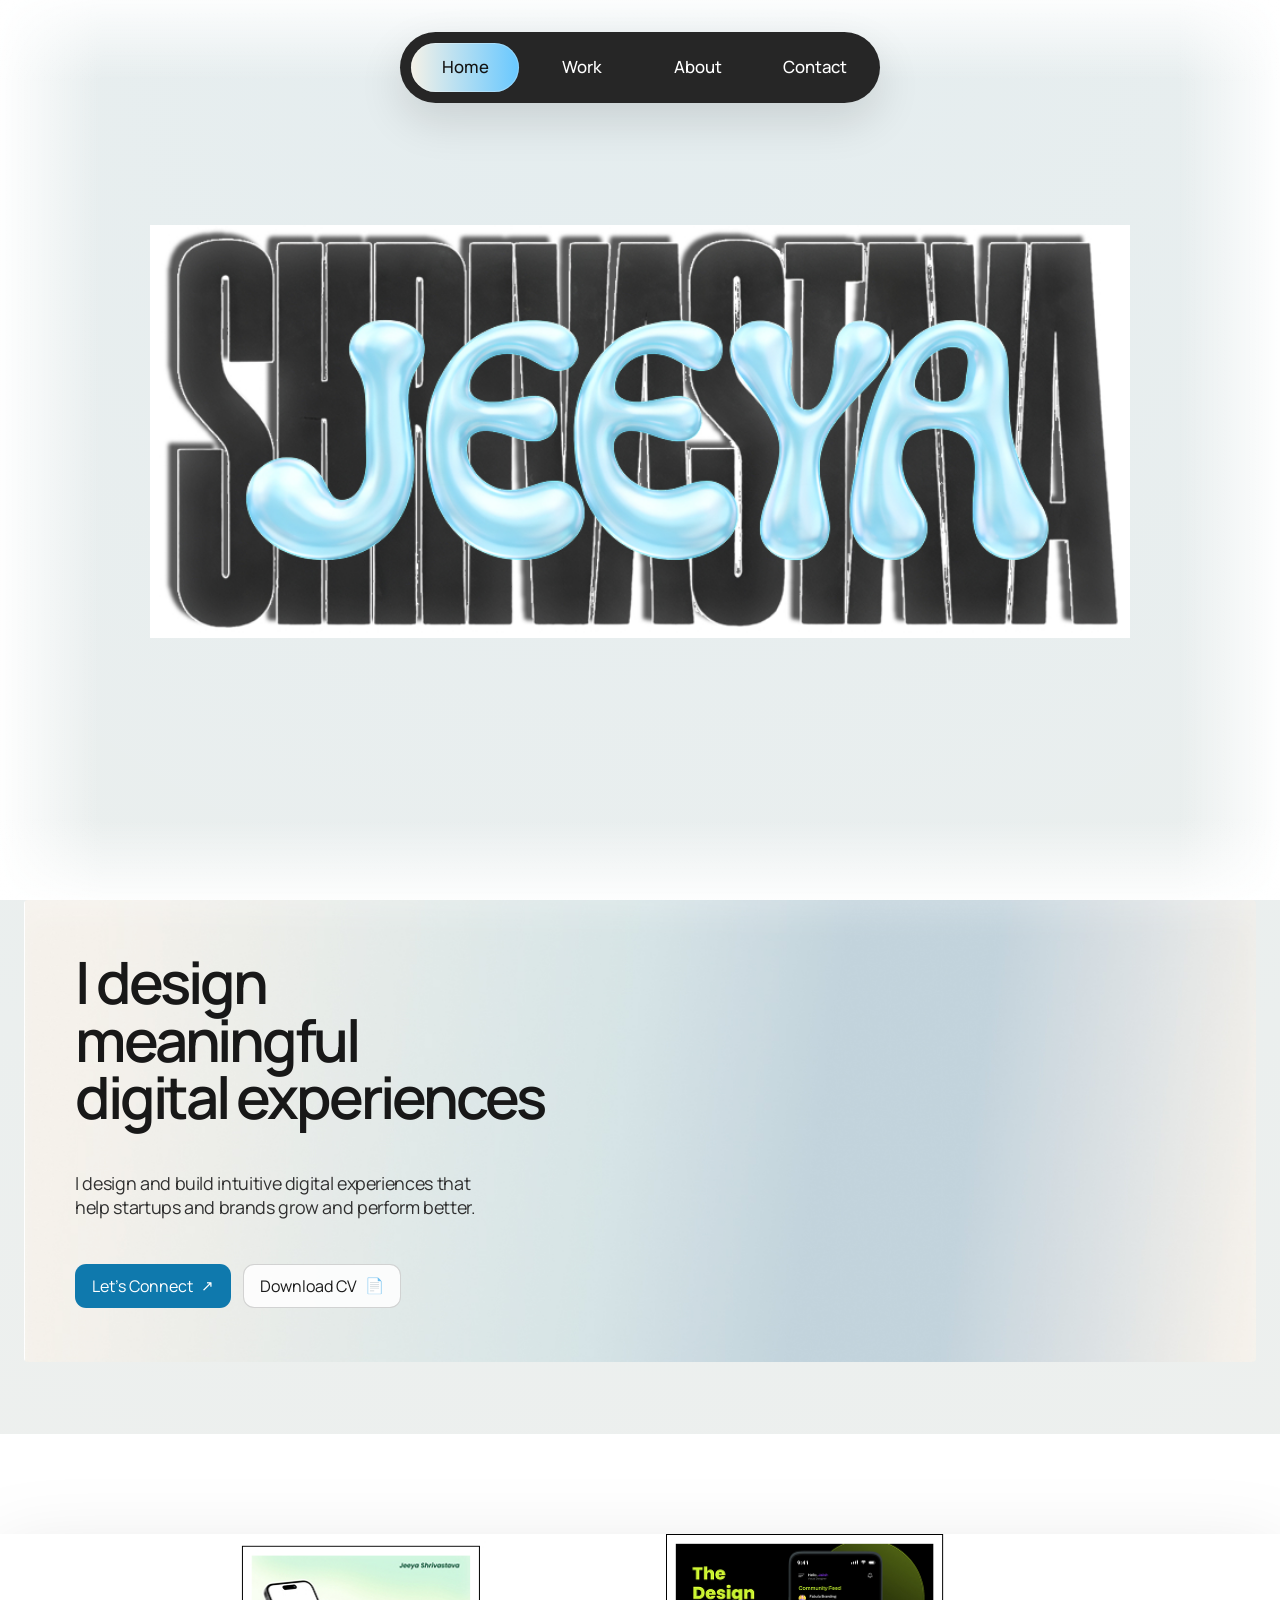
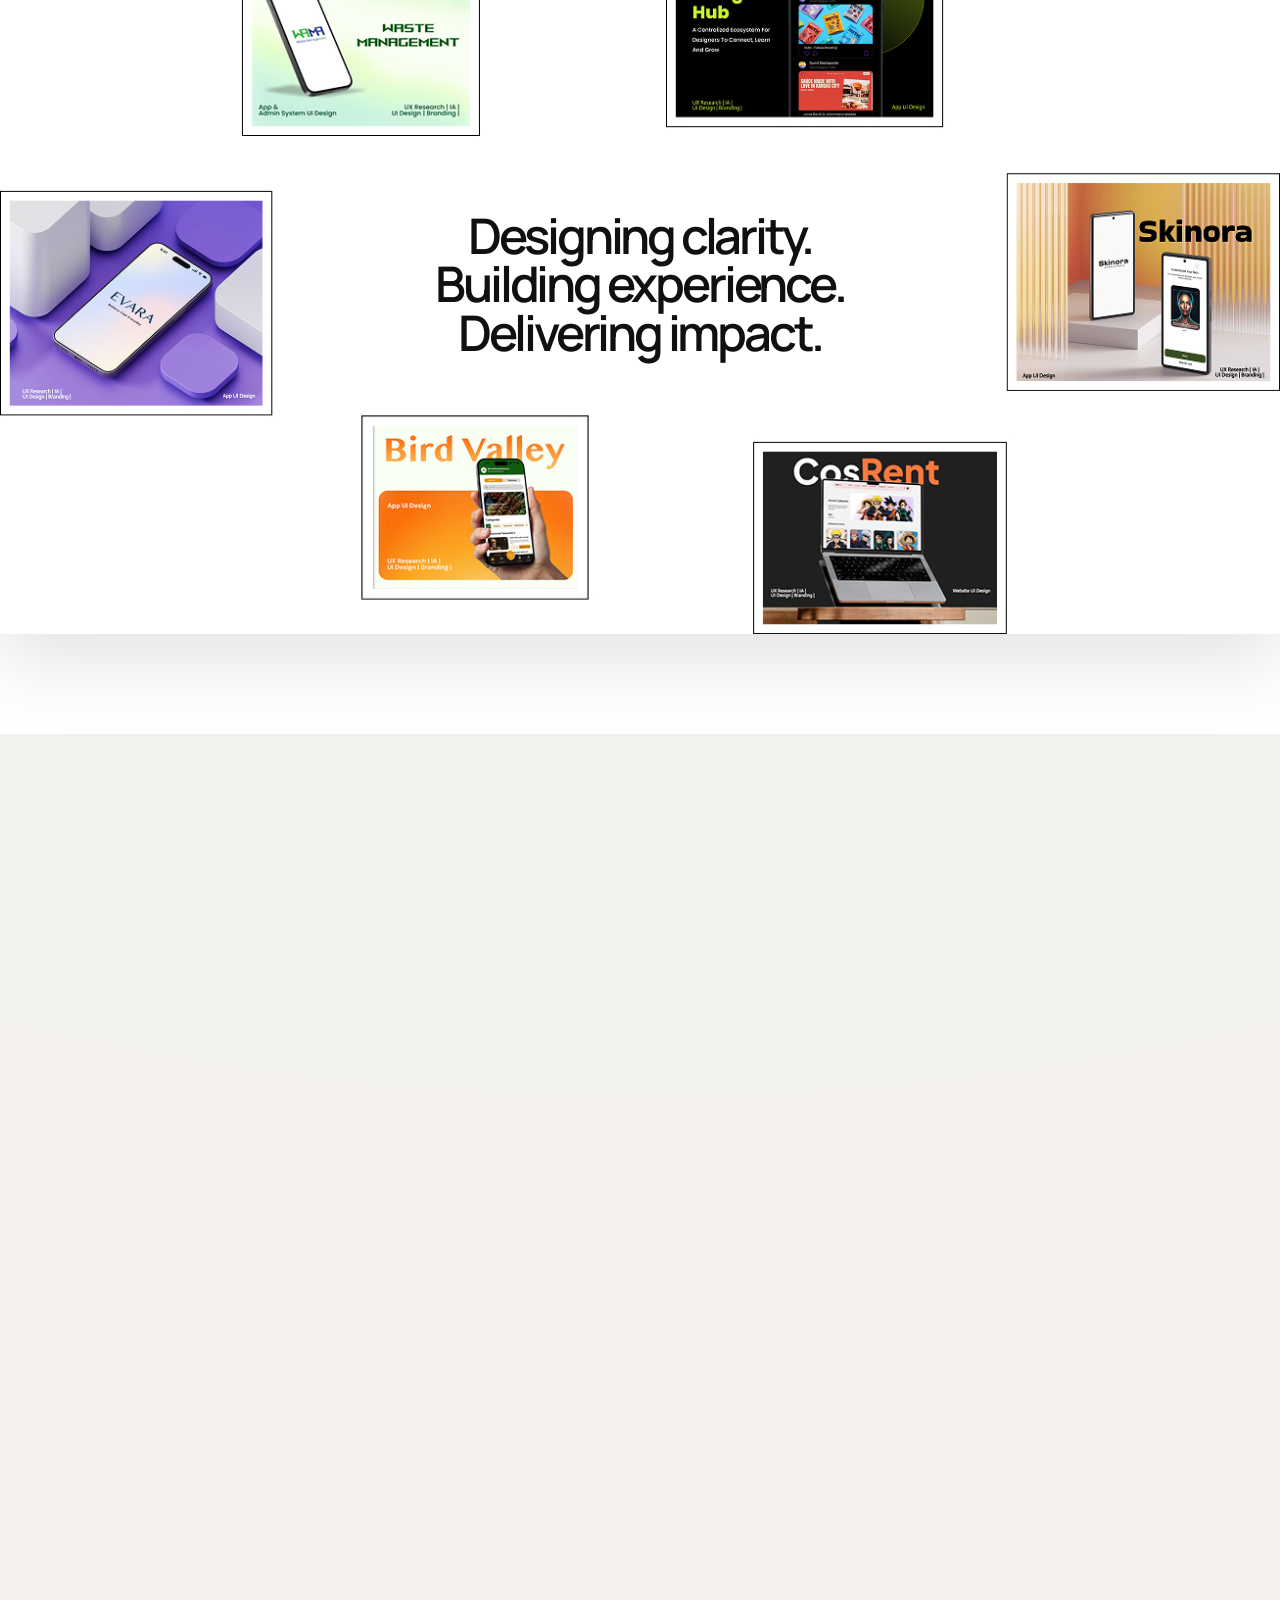
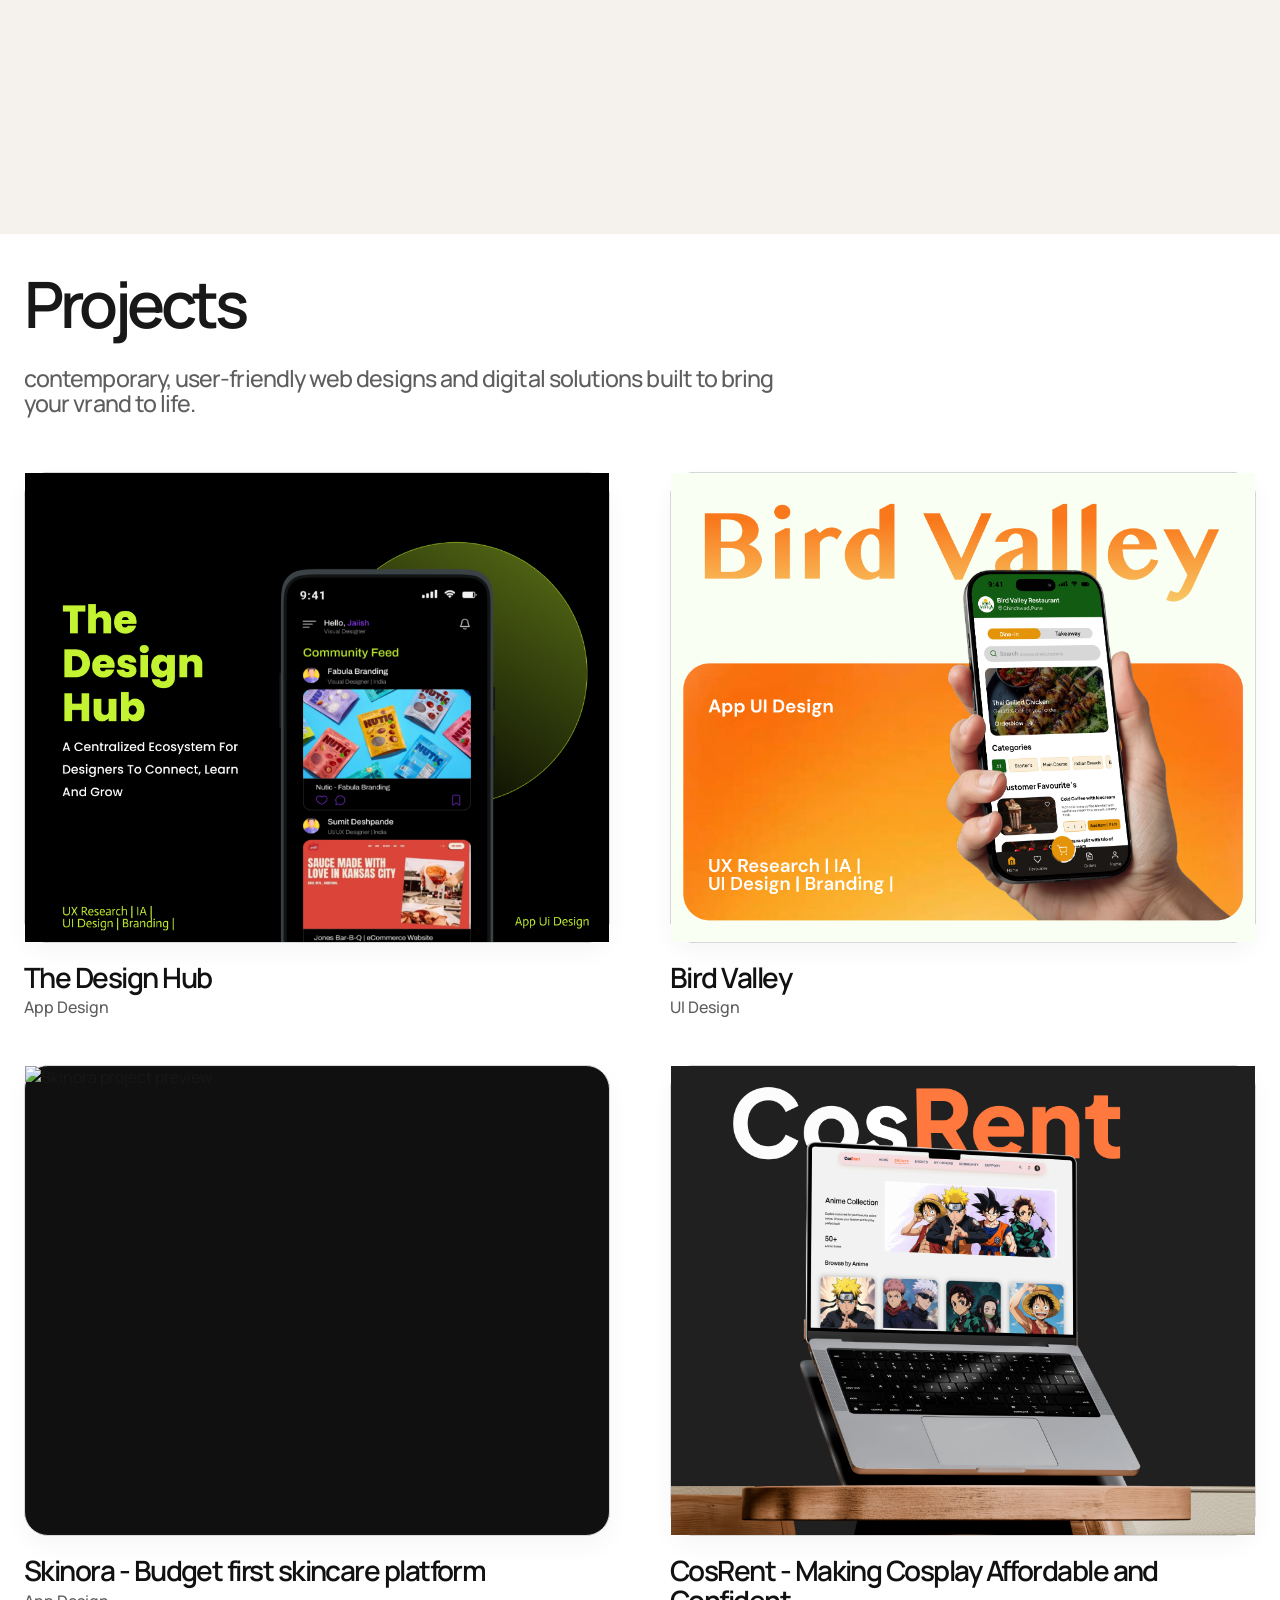
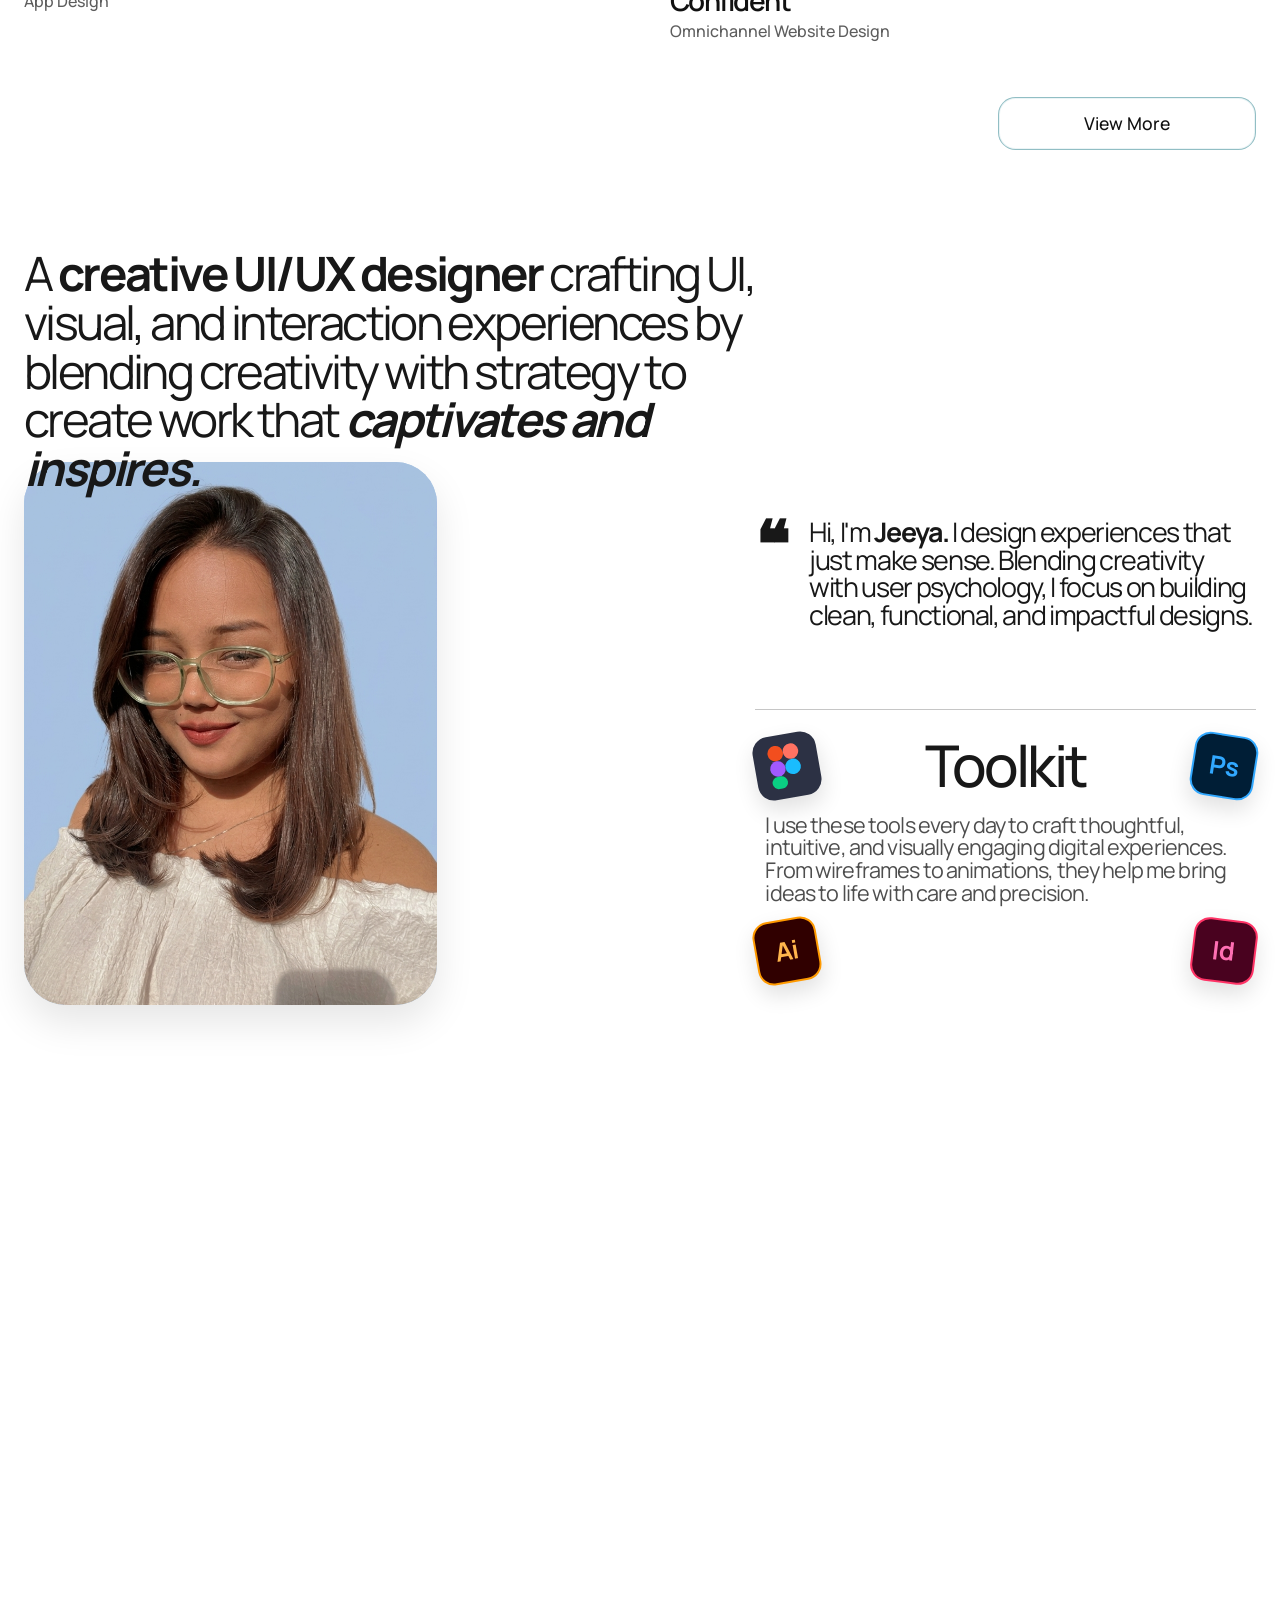
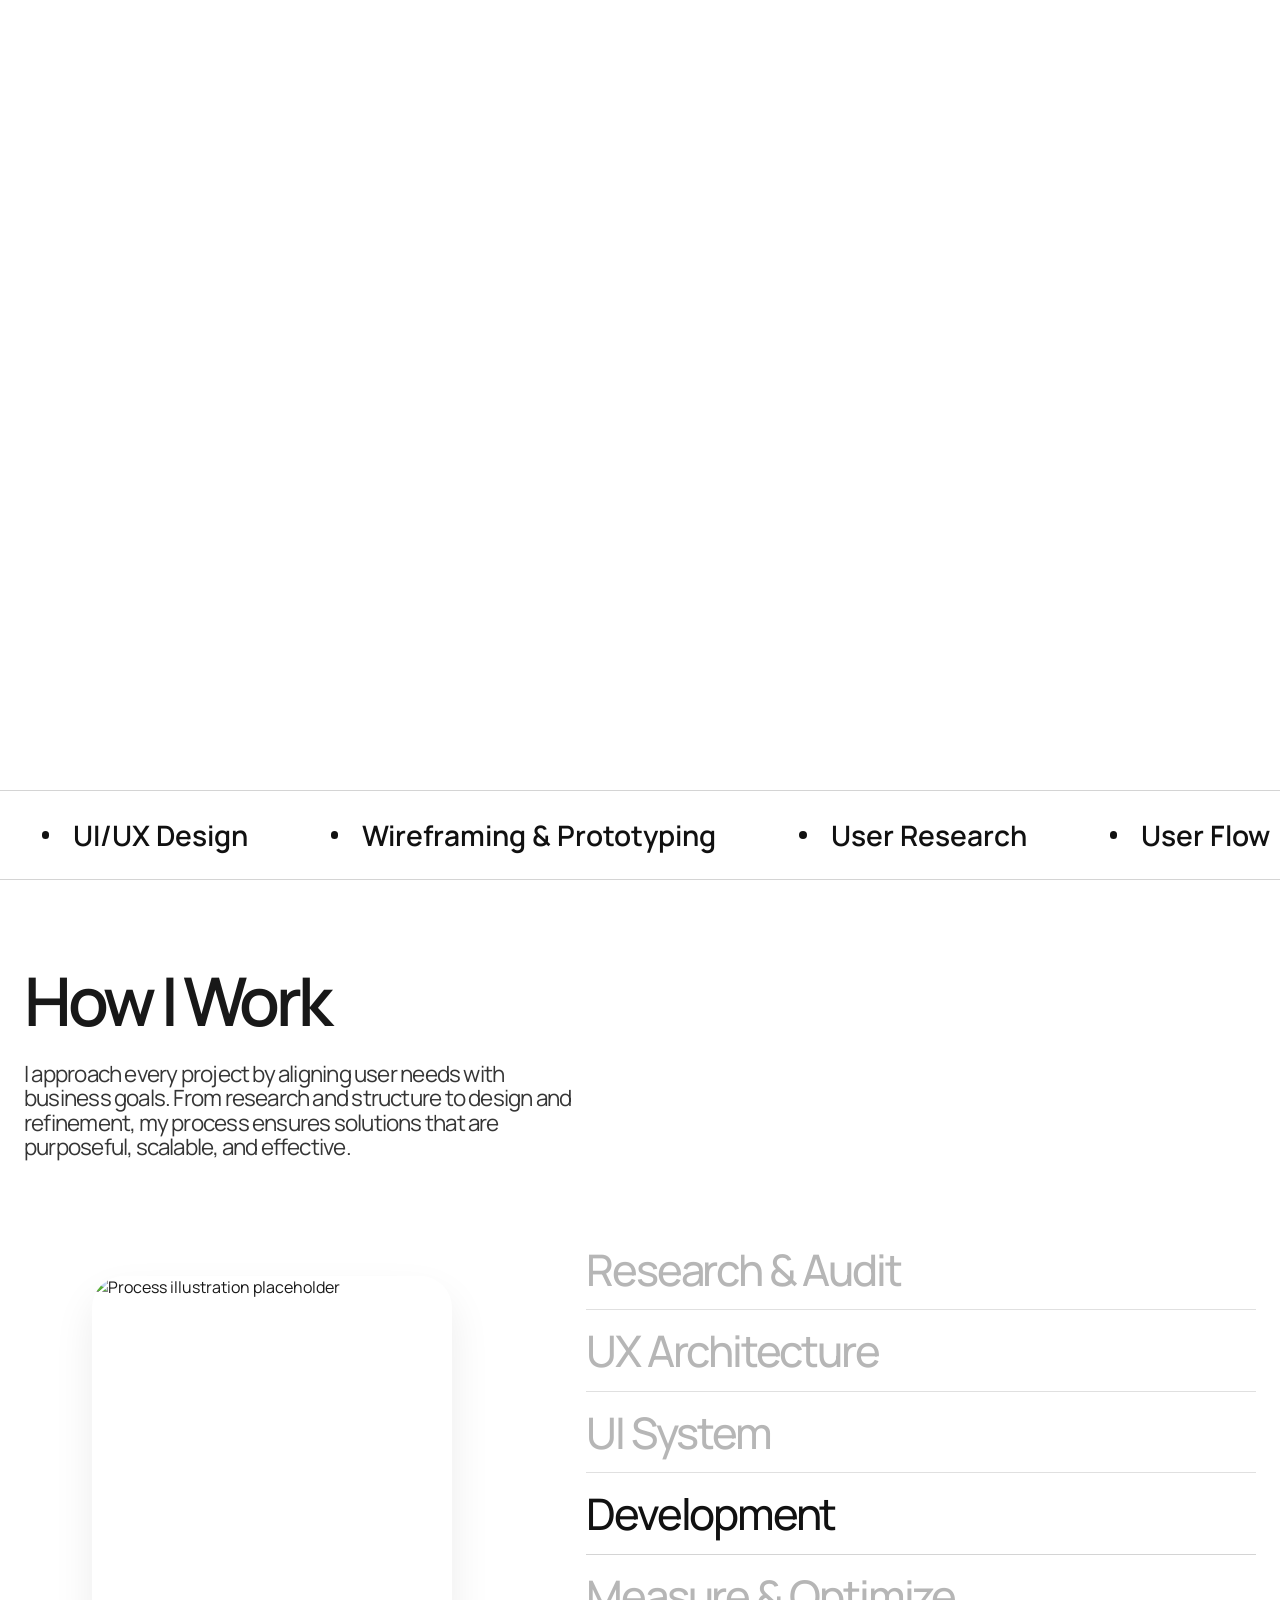
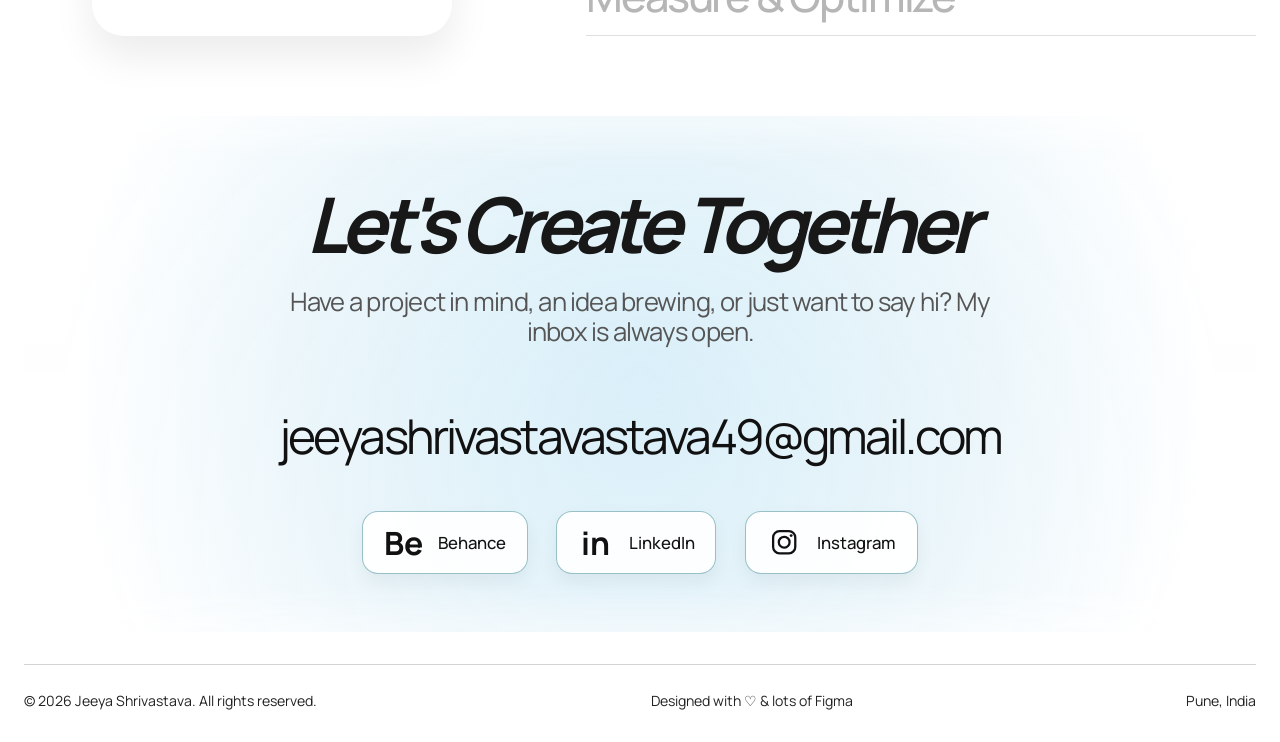
==== index.html @ d841920d "Update index.html" ====
<!DOCTYPE html>
<html lang="en">
  <head>
    <meta charset="UTF-8" />
    <meta name="viewport" content="width=device-width, initial-scale=1.0" />
    <meta
      name="description"
      content="Personal portfolio hero banner with a modern pill navigation and interactive tilt animation."
    />
    <title>Jeeya Shrivastva Portfolio</title>
    <link rel="preconnect" href="https://fonts.googleapis.com" />
    <link rel="preconnect" href="https://fonts.gstatic.com" crossorigin />
    <link
      href="https://fonts.googleapis.com/css2?family=Manrope:wght@400;500;600;700&display=swap"
      rel="stylesheet"
    />
    <link rel="stylesheet" href="./main.css" />
  </head>
  <body>
    <div class="cursor-aura" id="cursor-aura" aria-hidden="true">
      <img
        src="./assets/Cursor.png"
        alt=""
        class="cursor-aura__image"
        width="560"
        height="530"
        loading="eager"
      />
    </div>

    <header class="hero-shell">
      <nav class="site-nav" aria-label="Primary">
        <a class="nav-link is-active" href="#home">Home</a>
        <a class="nav-link" href="#projects">Work</a>
        <a class="nav-link" href="#about">About</a>
        <a class="nav-link" href="#contact">Contact</a>
      </nav>

      <main id="home" class="hero-section" data-tilt-area>
        <div class="hero-visual reveal">
          <div class="tilt-frame" id="tilt-frame">
            <img
              src="./assets/hero-banner.jpg"
              alt="Stylized Sjeeya hero artwork"
              class="hero-image"
              width="866"
              height="366"
              loading="eager"
            />
          </div>
        </div>
      </main>
    </header>

    <section class="intro-panel reveal" aria-labelledby="intro-title">
      <div class="intro-card">
        <div class="intro-content">
          <h2 id="intro-title" class="intro-title">
            I design<br />
            meaningful<br />
            digital experiences
          </h2>
          <p class="intro-text">
            I design and build intuitive digital experiences that help startups
            and brands grow and perform better.
          </p>
          <div class="intro-actions">
            <a class="cta-button cta-primary" href="#contact">
              <span>Let&apos;s Connect</span>
              <span class="cta-icon" aria-hidden="true">&#8599;</span>
            </a>
            <a class="cta-button cta-secondary" href="#" download>
              <span>Download CV</span>
              <span class="cta-icon" aria-hidden="true">&#128196;</span>
            </a>
          </div>
        </div>
      </div>
    </section>

    <section class="scroll-story" aria-label="Process transition section">
      <div class="scroll-story__sticky">
        <div class="scroll-story__stage">
          <div class="scroll-story__visual" id="scroll-visual">
            <img
              src="./assets/scroll.jpg"
              alt="Portfolio case study collage surrounding a centered message"
              class="scroll-story__image"
              width="1174"
              height="876"
              loading="lazy"
            />
          </div>

          <div class="scroll-story__copy" id="scroll-copy">
            <h2>
              Designing clarity.<br />
              Building experience.<br />
              Delivering impact.
            </h2>
          </div>
        </div>
      </div>
    </section>

    <section id="projects" class="work-showcase" aria-labelledby="work-showcase-title">
      <div class="work-showcase__inner">
        <div class="work-showcase__header">
          <div class="work-showcase__intro">
            <h2 id="work-showcase-title" class="work-showcase__title">Projects</h2>
            <p class="work-showcase__description">
              contemporary, user-friendly web designs and digital solutions
              built to bring your vrand to life.
            </p>
          </div>
        </div>

        <div class="project-grid">
          <article class="project-card">
            <a class="project-card__link" href="https://www.behance.net/gallery/248446171/The-Design-Hub-A-Centralized-Ecosystem-for-Designers" aria-label="View Waste Management project">
              <div class="project-card__media">
                <img
                  src="./assets/Designhub.jpg"
                  alt="The Design Hub project preview"
                  class="project-card__image"
                  width="1200"
                  height="960"
                  loading="lazy"
                />
              </div>
              <h3 class="project-card__title">The Design Hub</h3>
              <p class="project-card__meta">App Design</p>
              </a>
            </article>
  
          <article class="project-card">
            <a class="project-card__link" href="https://www.behance.net/gallery/245891879/Bird-Valley-Food-Ordering-Mobile-App-UIUX-Case-Study" aria-label="View Food Ordering Delivery App project">
              <div class="project-card__media">
                <img
                  src="./assets/Birdvalley.jpg"
                  alt="Bird Valley project preview"
                  class="project-card__image"
                  width="1200"
                  height="960"
                  loading="lazy"
                />
              </div>
              <h3 class="project-card__title">Bird Valley</h3>
              <p class="project-card__meta">UI Design</p>
              </a>
            </article>
  
          <article class="project-card">
            <a class="project-card__link" href="https://www.behance.net/gallery/248449999/Skinora-Budget-First-Skincare-Assistant" aria-label="View Waste Management project">
              <div class="project-card__media">
                <img
                  src="./assets/Skinora.jpg"
                  alt="Skinora project preview"
                  class="project-card__image"
                  width="1200"
                  height="960"
                  loading="lazy"
                />
              </div>
              <h3 class="project-card__title">Skinora - Budget first skincare platform</h3>
              <p class="project-card__meta">App Design</p>
              </a>
            </article>
  
          <article class="project-card">
            <a class="project-card__link" href="#projects" aria-label="View Food Ordering Delivery App project">
              <div class="project-card__media">
                <img
                  src="./assets/CosRent.jpg"
                  alt="CosRent project preview"
                  class="project-card__image"
                  width="1200"
                  height="960"
                  loading="lazy"
                />
              </div>
              <h3 class="project-card__title">CosRent - Making Cosplay Affordable and Confident</h3>
              <p class="project-card__meta">Omnichannel Website Design</p>
              </a>
            </article>
        </div>

        <div class="work-showcase__footer">
          <a class="work-showcase__cta" href="#projects">View More</a>
        </div>
      </div>
    </section>

    <section id="about" class="about-story" aria-labelledby="about-story-title">
      <div class="about-story__sticky">
        <div class="about-story__inner">
          <div class="about-story__intro" id="about-intro">
            <h2 id="about-story-title">
              A <strong>creative UI/UX designer</strong> crafting UI, visual,
              and interaction experiences by blending creativity with strategy
              to create work that <em>captivates and inspires.</em>
            </h2>
          </div>

          <div class="about-story__left" id="about-left">
            <div class="about-story__portrait">
              <img
                src="./assets/IMG_4107.PNG"
                alt="Portrait of Jeeya"
                class="about-story__portrait-image"
                width="784"
                height="1360"
                loading="lazy"
              />
            </div>
          </div>

          <aside class="about-story__side" id="about-side">
            <div class="about-quote">
              <div class="about-quote__mark" aria-hidden="true">&#10077;</div>
              <p>
                Hi, I&apos;m <strong>Jeeya.</strong> I design experiences that
                just make sense. Blending creativity with user psychology, I
                focus on building clean, functional, and impactful designs.
              </p>
            </div>

            <div class="about-toolkit">
              <div class="about-toolkit__rule" aria-hidden="true"></div>
              <div class="about-toolkit__header">
                <span class="tool-badge tool-badge--figma" aria-label="Figma">
                  <svg viewBox="0 0 64 64" aria-hidden="true">
                    <rect x="10" y="4" width="20" height="20" rx="10" fill="#F24E1E"></rect>
                    <rect x="10" y="24" width="20" height="20" rx="10" fill="#A259FF"></rect>
                    <rect x="10" y="44" width="20" height="16" rx="8" fill="#0ACF83"></rect>
                    <rect x="30" y="4" width="20" height="20" rx="10" fill="#FF7262"></rect>
                    <circle cx="40" cy="34" r="10" fill="#1ABCFE"></circle>
                  </svg>
                </span>
                <h3>Toolkit</h3>
                <span class="tool-badge tool-badge--ps" aria-label="Photoshop">Ps</span>
              </div>
              <p class="about-toolkit__text">
                I use these tools every day to craft thoughtful, intuitive, and
                visually engaging digital experiences. From wireframes to
                animations, they help me bring ideas to life with care and
                precision.
              </p>
              <div class="about-toolkit__footer">
                <span class="tool-badge tool-badge--ai" aria-label="Illustrator">Ai</span>
                <span class="tool-badge tool-badge--id" aria-label="InDesign">Id</span>
              </div>
            </div>
          </aside>
        </div>
      </div>
    </section>

    <section class="skill-marquee" aria-label="Skills and services">
      <div class="skill-marquee__track">
        <div class="skill-marquee__group">
          <span class="skill-marquee__item">UI/UX Design</span>
          <span class="skill-marquee__item">Wireframing &amp; Prototyping</span>
          <span class="skill-marquee__item">User Research</span>
          <span class="skill-marquee__item">User Flow</span>
          <span class="skill-marquee__item">Information Architecture</span>
          <span class="skill-marquee__item">Responsive Design</span>
          <span class="skill-marquee__item">Visual Design</span>
          <span class="skill-marquee__item">Layout Design</span>
        </div>
        <div class="skill-marquee__group" aria-hidden="true">
          <span class="skill-marquee__item">UI/UX Design</span>
          <span class="skill-marquee__item">Wireframing &amp; Prototyping</span>
          <span class="skill-marquee__item">User Research</span>
          <span class="skill-marquee__item">User Flow</span>
          <span class="skill-marquee__item">Information Architecture</span>
          <span class="skill-marquee__item">Responsive Design</span>
          <span class="skill-marquee__item">Visual Design</span>
          <span class="skill-marquee__item">Layout Design</span>
        </div>
      </div>
    </section>

    <section class="how-work" aria-labelledby="how-work-title">
      <div class="how-work__inner">
        <div class="how-work__intro reveal-on-scroll">
          <h2 id="how-work-title">How I Work</h2>
          <p>
            I approach every project by aligning user needs with business
            goals. From research and structure to design and refinement, my
            process ensures solutions that are purposeful, scalable, and
            effective.
          </p>
        </div>

        <div class="how-work__content">
          <div class="how-work__visual reveal-on-scroll">
            <img
              src="./assets/UI.png"
              alt="Process illustration placeholder"
              class="how-work__image"
              id="how-work-image"
              loading="lazy"
            />
          </div>

          <div class="how-work__steps reveal-on-scroll" role="tablist" aria-label="How I Work steps">
            <button class="how-work__step" type="button" role="tab" aria-selected="false" data-image="./assets/research.PNG">Research &amp; Audit</button>
            <button class="how-work__step" type="button" role="tab" aria-selected="false" data-image="./assets/UX.PNG">UX Architecture</button>
            <button class="how-work__step is-active" type="button" role="tab" aria-selected="true" data-image="./assets/UI.PNG">UI System</button>
            <button class="how-work__step" type="button" role="tab" aria-selected="false" data-image="./assets/dev.PNG">Development</button>
            <button class="how-work__step" type="button" role="tab" aria-selected="false" data-image="./assets/Measure.PNG">Measure &amp; Optimize</button>
          </div>
        </div>
      </div>
    </section>


    <footer id="contact" class="site-footer" aria-labelledby="footer-title">
      <div class="site-footer__panel">
        <h2 id="footer-title" class="site-footer__title">Let&apos;s Create Together</h2>
        <p class="site-footer__text">
          Have a project in mind, an idea brewing, or just want to say hi? My
          inbox is always open.
        </p>
        <a class="site-footer__email" href="mailto:jeeyashrivastavastava49@gmail.com">jeeyashrivastavastava49@gmail.com</a>
        <div class="site-footer__actions" aria-label="Social links">
          <a class="footer-pill" href="#" aria-label="Behance">
            <span class="footer-pill__icon">Be</span>
            <span>Behance</span>
          </a>
          <a class="footer-pill" href="#" aria-label="LinkedIn">
            <span class="footer-pill__icon">in</span>
            <span>LinkedIn</span>
          </a>
          <a class="footer-pill" href="#" aria-label="Instagram">
            <span class="footer-pill__icon footer-pill__icon--instagram">
              <svg viewBox="0 0 24 24" aria-hidden="true">
                <rect x="3.25" y="3.25" width="17.5" height="17.5" rx="5"></rect>
                <circle cx="12" cy="12" r="4.25"></circle>
                <circle cx="17.5" cy="6.8" r="1.15" class="instagram-dot"></circle>
              </svg>
            </span>
            <span>Instagram</span>
          </a>
        </div>
      </div>
      <div class="site-footer__meta">
        <p>&copy; 2026 Jeeya Shrivastava. All rights reserved.</p>
        <p>Designed with &#9825; &amp; lots of Figma</p>
        <p>Pune, India</p>
      </div>
    </footer>

    <script src="./script.js"></script>
  </body>
</html>
---- main.css ----
:root {
  --bg: #f5f2ed;
  --surface: #262626;
  --text: #181818;
  --text-inverse: #ffffff;
  --accent-start: #f4f1e7;
  --accent-end: #68c8ff;
}

*,
*::before,
*::after {
  box-sizing: border-box;
}

html {
  scroll-behavior: smooth;
}

body {
  margin: 0;
  min-width: 320px;
  font-family: "Manrope", sans-serif;
  background:
    radial-gradient(circle at top, rgba(104, 200, 255, 0.12), transparent 28%),
    var(--bg);
  color: var(--text);
}

body.cursor-enhanced,
body.cursor-enhanced a,
body.cursor-enhanced button {
  cursor: none;
}

body::before,
body::after {
  content: "";
  position: fixed;
  inset: 0;
  pointer-events: none;
}

body::before {
  background:
    linear-gradient(
      180deg,
      rgba(255, 255, 255, 0.88),
      transparent 9%,
      transparent 91%,
      rgba(255, 255, 255, 0.9)
    ),
    linear-gradient(
      90deg,
      rgba(255, 255, 255, 0.94),
      transparent 8%,
      transparent 92%,
      rgba(255, 255, 255, 0.94)
    );
  z-index: -1;
}

img {
  display: block;
  max-width: 100%;
}

a {
  color: inherit;
  text-decoration: none;
}

.cursor-aura {
  position: fixed;
  top: 0;
  left: 0;
  z-index: 9999;
  width: 60px;
  height: 60px;
  pointer-events: none;
  opacity: 0;
  transform: translate3d(-50%, -50%, 0) scale(0.82);
  transition:
    opacity 0.22s ease,
    transform 0.16s ease-out;
  will-change: transform, opacity;
}

.cursor-aura__image {
  width: 100%;
  height: 100%;
  object-fit: contain;
  filter: drop-shadow(0 0 10px rgba(125, 190, 255, 0.3));
}

.cursor-aura.is-visible {
  opacity: 0.95;
}

.cursor-aura.is-pressed {
  transform: translate3d(-50%, -50%, 0) scale(0.72);
}

.hero-shell {
  min-height: 100vh;
  padding: 2rem 1.5rem 4rem;
}

.site-nav {
  position: sticky;
  top: 1rem;
  z-index: 10;
  display: flex;
  justify-content: center;
  gap: 0.55rem;
  width: min(100%, 480px);
  margin: 0 auto;
  padding: 0.7rem;
  border-radius: 999px;
  background: #262626;
  box-shadow: 0 18px 45px rgba(0, 0, 0, 0.12);
}

.nav-link {
  position: relative;
  flex: 1 1 0;
  padding: 1rem 1.3rem;
  border-radius: 999px;
  color: var(--text-inverse);
  font-size: 1.05rem;
  font-weight: 500;
  line-height: 1;
  text-align: center;
  transition:
    transform 0.35s ease,
    color 0.35s ease,
    box-shadow 0.35s ease,
    background 0.35s ease;
}

.nav-link::after {
  content: "";
  position: absolute;
  right: 1.2rem;
  bottom: 0.7rem;
  left: 1.2rem;
  height: 2px;
  transform: scaleX(0);
  transform-origin: center;
  background: currentColor;
  transition: transform 0.35s ease;
}

.nav-link:hover::after,
.nav-link:focus-visible::after {
  transform: scaleX(1);
}

.nav-link:hover,
.nav-link:focus-visible {
  transform: translateY(-2px);
  outline: none;
}

.nav-link.is-active {
  color: #111111;
  background: linear-gradient(90deg, var(--accent-start), var(--accent-end));
  box-shadow: inset 0 0 0 1px rgba(255, 255, 255, 0.25);
}

.hero-section {
  display: flex;
  justify-content: center;
  align-items: center;
  width: 100%;
  max-width: 100%;
  min-height: min(600px, calc(100vh - 7.25rem));
  max-height: 600px;
  margin: clamp(1rem, 3vw, 1.8rem) auto 0;
  overflow: hidden;
}

.hero-visual {
  display: flex;
  justify-content: center;
  align-items: center;
  width: 100%;
  height: 100%;
}

.tilt-frame {
  width: min(100%, 980px);
  border-radius: 1.75rem;
  transform-style: preserve-3d;
  transition: transform 0.1s ease-out;
  will-change: transform;
}

.hero-image {
  width: 100%;
  max-height: 600px;
  height: auto;
  object-fit: contain;
  user-select: none;
  -webkit-user-drag: none;
}

.page-shell {
  min-height: auto;
  padding-bottom: 0;
}

.page-content {
  display: grid;
  place-items: center;
  min-height: calc(100vh - 8rem);
  padding: 2rem 1.5rem 4rem;
  color: #5a5a5a;
  text-align: center;
}

.intro-panel {
  padding: 0 1.5rem 4.5rem;
}

.intro-card {
  width: min(100%, 1240px);
  min-height: 340px;
  margin: 0 auto;
  padding: clamp(2rem, 5vw, 3.4rem) clamp(1.8rem, 5vw, 3.2rem);
  border-radius: 0.25rem;
  background:
    linear-gradient(rgba(255, 255, 255, 0.04), rgba(255, 255, 255, 0.04)),
    url("../assets/intro-bg.jpeg") center / cover no-repeat;
  box-shadow: inset 0 18px 28px rgba(255, 255, 255, 0.18);
}

.intro-content {
  max-width: 500px;
}

.intro-title {
  margin: 0;
  font-size: clamp(2.15rem, 5.5vw, 3.65rem);
  font-weight: 600;
  line-height: 0.98;
  letter-spacing: -0.055em;
}

.intro-text {
  max-width: 420px;
  margin: 2.8rem 0 0;
  color: #303030;
  font-size: 1.12rem;
  line-height: 1.35;
  letter-spacing: -0.02em;
}

.intro-actions {
  display: flex;
  flex-wrap: nowrap;
  gap: 0.75rem;
  margin-top: 2.8rem;
}

.cta-button {
  display: inline-flex;
  align-items: center;
  justify-content: center;
  gap: 0.5rem;
  min-height: 44px;
  padding: 0.7rem 1rem;
  border: 1px solid transparent;
  border-radius: 0.7rem;
  font-size: 1rem;
  line-height: 1;
  white-space: nowrap;
  transition:
    transform 0.3s ease,
    box-shadow 0.3s ease,
    background-color 0.3s ease,
    border-color 0.3s ease;
}

.cta-button:hover,
.cta-button:focus-visible {
  transform: translateY(-2px) scale(1.02);
  box-shadow: 0 14px 28px rgba(0, 0, 0, 0.12);
  outline: none;
}

.cta-primary {
  color: #ffffff;
  background: #0f79ad;
}

.cta-secondary {
  color: #1a1a1a;
  border-color: rgba(17, 17, 17, 0.18);
  background: rgba(255, 255, 255, 0.85);
}

.cta-icon {
  display: inline-flex;
  align-items: center;
  justify-content: center;
  font-size: 0.95rem;
}

.scroll-story {
  position: relative;
  height: 400vh;
}

.scroll-story__sticky {
  position: sticky;
  top: 0;
  height: 100vh;
  overflow: hidden;
  background: #ffffff;
}

.scroll-story__stage {
  position: relative;
  width: 100%;
  height: 100%;
}

.scroll-story__visual {
  position: absolute;
  inset: 0;
  display: grid;
  place-items: center;
  transform-origin: center center;
  transition:
    transform 0.08s cubic-bezier(0.22, 1, 0.36, 1),
    opacity 0.08s linear;
  will-change: transform, opacity;
}

.scroll-story__image {
  width: 100vw;
  max-width: none;
  height: auto;
  object-fit: contain;
  filter: drop-shadow(0 22px 40px rgba(0, 0, 0, 0.12));
}

.scroll-story__copy {
  position: absolute;
  inset: 0;
  display: grid;
  place-items: center;
  text-align: center;
  pointer-events: none;
}

.scroll-story__copy h2 {
  margin: 0;
  position: relative;
  z-index: 1;
  color: #101010;
  font-size: clamp(1.52rem, 3.84vw, 3.2rem);
  font-weight: 600;
  line-height: 0.98;
  letter-spacing: -0.065em;
  text-shadow: 0 2px 14px rgba(255, 255, 255, 0.85);
  transition: opacity 0.08s linear;
  will-change: opacity;
}

.work-showcase {
  padding: 2.5rem 1.5rem 5rem;
  background: #ffffff;
}

.work-showcase__inner {
  width: min(100%, 1280px);
  margin: 0 auto;
}

.work-showcase__header {
  display: flex;
  align-items: flex-start;
  justify-content: space-between;
  gap: 2rem;
  margin-bottom: 3.5rem;
}

.work-showcase__intro {
  max-width: 760px;
}

.work-showcase__title {
  margin: 0;
  font-size: clamp(3rem, 6vw, 4rem);
  font-weight: 600;
  line-height: 0.95;
  letter-spacing: -0.07em;
}

.work-showcase__description {
  max-width: 760px;
  margin: 1.9rem 0 0;
  color: #5e5e5e;
  font-size: clamp(1.15rem, 2.15vw, 1.45rem);
  font-weight: 500;
  line-height: 1.08;
  letter-spacing: -0.04em;
}

.work-showcase__cta {
  display: inline-flex;
  align-items: center;
  justify-content: center;
  min-width: 258px;
  padding: 1.05rem 1.5rem;
  border: 1.5px solid rgba(140, 187, 193, 0.95);
  border-radius: 1.1rem;
  color: #111111;
  font-size: 1.1rem;
  font-weight: 500;
  line-height: 1;
  text-align: center;
  background: #ffffff;
  box-shadow: inset 0 0 0 1px rgba(224, 239, 241, 0.65);
  transition:
    transform 0.3s ease,
    box-shadow 0.3s ease;
}

.work-showcase__footer {
  display: flex;
  justify-content: flex-end;
  margin-top: 3.5rem;
}

.work-showcase__cta:hover,
.work-showcase__cta:focus-visible {
  transform: translateY(-2px);
  box-shadow: 0 12px 24px rgba(0, 0, 0, 0.08);
  outline: none;
}

.project-grid {
  display: grid;
  grid-template-columns: repeat(2, minmax(0, 1fr));
  gap: 3rem 3.75rem;
}

.project-card {
  display: flex;
  flex-direction: column;
}

.project-card__link {
  display: block;
  transition: transform 0.3s ease;
}

.project-card__link:hover,
.project-card__link:focus-visible {
  transform: translateY(-6px);
  outline: none;
}

.project-card__media {
  width: 100%;
  aspect-ratio: 1.12 / 0.9;
  border: 1px solid #d8d8d8;
  border-radius: 1.5rem;
  background: #101010;
  box-shadow:
    inset 0 0 0 1px rgba(255, 255, 255, 0.02),
    0 10px 24px rgba(0, 0, 0, 0.04);
  transition:
    box-shadow 0.3s ease,
    transform 0.3s ease;
}

.project-card__image {
  width: 100%;
  height: 100%;
  object-fit: cover;
  object-position: center;
}

.project-card__link:hover .project-card__media,
.project-card__link:focus-visible .project-card__media {
  transform: scale(1.01);
  box-shadow:
    inset 0 0 0 1px rgba(255, 255, 255, 0.03),
    0 18px 36px rgba(0, 0, 0, 0.1);
}

.project-card__title {
  margin: 1.25rem 0 0;
  color: #111111;
  font-size: clamp(1.75rem, 2vw, 2.1rem);
  font-weight: 600;
  line-height: 1.06;
  letter-spacing: -0.055em;
}

.project-card__meta {
  margin: 0.45rem 0 0;
  color: #5d5d5d;
  font-size: 1rem;
  font-weight: 500;
  line-height: 1.12;
}

.about-story {
  position: relative;
  height: 240vh;
  background: #ffffff;
  padding-bottom: 100px;
}

.about-story__sticky {
  position: sticky;
  top: 0;
  height: 100vh;
  overflow: hidden;
  background: #ffffff;
}

.about-story__inner {
  position: relative;
  width: min(100%, 1380px);
  height: 100%;
  margin: 0 auto;
  padding: 2rem 1.5rem 3rem;
}

.about-story__intro {
  position: absolute;
  top: 1.2rem;
  left: 1.5rem;
  z-index: 3;
  width: min(62vw, 860px);
  transition: transform 0.6s cubic-bezier(0.22, 1, 0.36, 1);
  will-change: transform;
}

.about-story__intro h2 {
  margin: 0;
  font-size: clamp(2.2rem, 3.7vw, 3.75rem);
  font-weight: 400;
  line-height: 1.03;
  letter-spacing: -0.055em;
}

.about-story__intro strong {
  font-weight: 700;
}

.about-story__intro em {
  font-style: italic;
  font-weight: 700;
}

.about-story__left {
  position: absolute;
  top: 14.5rem;
  left: 1.5rem;
  display: flex;
  flex-direction: column;
  align-items: flex-start;
  gap: 1.2rem;
  transition: transform 0.6s cubic-bezier(0.22, 1, 0.36, 1);
  will-change: transform;
  z-index: 2;
}

.about-story__portrait {
  width: min(32.25vw, 520px);
  aspect-ratio: 0.76 / 1;
  overflow: hidden;
  border-radius: 2.6rem;
  background: #abc8e8;
  box-shadow: 0 18px 38px rgba(0, 0, 0, 0.1);
}

.about-story__portrait-image {
  width: 100%;
  height: 100%;
  object-fit: cover;
  object-position: 30% 50%;
}

.about-story__side {
  position: absolute;
  top: 18rem;
  right: 1.5rem;
  width: min(41vw, 600px);
  padding-left: 1.5rem;
  transition: transform 0.6s cubic-bezier(0.22, 1, 0.36, 1);
  will-change: transform;
}

.about-quote {
  display: flex;
  gap: 1.25rem;
  align-items: flex-start;
}

.about-quote__mark {
  font-size: clamp(3.2rem, 5vw, 4.5rem);
  font-weight: 700;
  line-height: 0.8;
}

.about-quote p {
  margin: 0;
  font-size: clamp(1.3rem, 2.1vw, 1.95rem);
  font-weight: 400;
  line-height: 1.03;
  letter-spacing: -0.05em;
}

.about-quote strong {
  font-weight: 700;
}

.about-toolkit {
  margin-top: 5rem;
}

.about-toolkit__rule {
  width: 100%;
  height: 1px;
  background: rgba(17, 17, 17, 0.24);
}

.about-toolkit__header {
  display: grid;
  grid-template-columns: auto 1fr auto;
  align-items: center;
  gap: 1rem;
  margin-top: 1.5rem;
}

.about-toolkit__header h3 {
  margin: 0;
  font-size: clamp(2.2rem, 4.5vw, 4rem);
  font-weight: 500;
  line-height: 1;
  text-align: center;
  letter-spacing: -0.05em;
}

.about-toolkit__text {
  max-width: 480px;
  margin: 1rem auto 0;
  color: #4e4e4e;
  font-size: clamp(1rem, 1.8vw, 1.35rem);
  line-height: 1.05;
  letter-spacing: -0.04em;
}

.about-toolkit__footer {
  display: flex;
  justify-content: space-between;
  margin-top: 0.9rem;
}

.tool-badge {
  display: inline-flex;
  align-items: center;
  justify-content: center;
  width: clamp(3.3rem, 5vw, 4.4rem);
  aspect-ratio: 1;
  border-radius: 1rem;
  color: #ffffff;
  font-size: clamp(1.35rem, 2vw, 2rem);
  font-weight: 700;
  line-height: 1;
  transform: rotate(-10deg);
  box-shadow: 0 10px 22px rgba(0, 0, 0, 0.12);
  overflow: hidden;
}

.tool-badge--figma {
  background: #2c3144;
  padding: 0.45rem;
}

.tool-badge--figma svg {
  width: 100%;
  height: 100%;
  display: block;
}

.tool-badge--ps {
  background: #001e36;
  color: #31a8ff;
  border: 2px solid #31a8ff;
  transform: rotate(9deg);
}

.tool-badge--ai {
  background: #300000;
  color: #ffb54c;
  border: 2px solid #ff9a00;
}

.tool-badge--id {
  background: #49021f;
  color: #ff6fb3;
  border: 2px solid #ff3366;
  transform: rotate(7deg);
}

.skill-marquee {
  padding: 30px 0;
  border-top: 1px solid rgba(17, 17, 17, 0.18);
  border-bottom: 1px solid rgba(17, 17, 17, 0.18);
  background: #ffffff;
  overflow: hidden;
  padding-bottom: 30px;
}

.skill-marquee__track {
  display: flex;
  width: max-content;
  animation: marquee-scroll 28s linear infinite;
  will-change: transform;
}

.skill-marquee__group {
  display: flex;
  align-items: center;
  flex: 0 0 auto;
}

.skill-marquee__item {
  position: relative;
  display: inline-flex;
  align-items: center;
  flex: 0 0 auto;
  padding: 0 2.6rem;
  color: #111111;
  font-size: clamp(1.45rem, 2.2vw, 2rem);
  font-weight: 600;
  line-height: 1;
  white-space: nowrap;
}

.skill-marquee__item::before {
  content: "";
  width: 0.45rem;
  height: 0.45rem;
  margin-right: 1.5rem;
  border-radius: 999px;
  background: #111111;
  flex: 0 0 auto;
}

@keyframes marquee-scroll {
  from {
    transform: translateX(0);
  }

  to {
    transform: translateX(-50%);
  }
}

.how-work {
  padding: 5.5rem 1.5rem 2rem;
  background: #ffffff;
}

.how-work__inner {
  width: min(100%, 1280px);
  margin: 0 auto;
}

.how-work__intro {
  max-width: 690px;
}

.how-work__intro h2 {
  margin: 0;
  font-size: clamp(3rem, 6vw, 4.2rem);
  font-weight: 600;
  line-height: 0.96;
  letter-spacing: -0.065em;
}

.how-work__intro p {
  max-width: 560px;
  margin: 1.85rem 0 0;
  color: #353535;
  font-size: clamp(1.05rem, 1.85vw, 1.4rem);
  line-height: 1.08;
  letter-spacing: -0.035em;
}

.how-work__content {
  display: grid;
  grid-template-columns: minmax(0, 0.85fr) minmax(0, 1.15fr);
  align-items: end;
  gap: 4.2rem;
  margin-top: 4.5rem;
}

.how-work__visual {
  display: flex;
  justify-content: center;
  align-items: flex-end;
}

.how-work__image {
  width: min(100%, 360px);
  aspect-ratio: 1 / 1;
  object-fit: cover;
  border-radius: 2rem;
  box-shadow: 0 20px 40px rgba(0, 0, 0, 0.08);
}

.how-work__steps {
  display: flex;
  flex-direction: column;
  align-self: center;
  gap: 0.15rem;
}

.how-work__step {
  padding: 1rem 0;
  border: 0;
  border-bottom: 1px solid rgba(17, 17, 17, 0.18);
  color: #9a9a9a;
  font: inherit;
  font-size: clamp(2rem, 3.4vw, 3.2rem);
  font-weight: 500;
  line-height: 1.06;
  letter-spacing: -0.05em;
  text-align: left;
  background: transparent;
  cursor: pointer;
  transition:
    color 0.3s ease,
    transform 0.3s ease,
    opacity 0.3s ease;
}

.how-work__step:hover,
.how-work__step:focus-visible {
  color: #444444;
  transform: translateX(6px);
  outline: none;
}

.how-work__step.is-active {
  color: #111111;
  opacity: 1;
}

.how-work__step:not(.is-active) {
  opacity: 0.72;
}

.process-marquee {
  padding: 28px 0 34px;
  background: #ffffff;
  overflow: hidden;
}

.process-marquee__track {
  display: flex;
  width: max-content;
  animation: marquee-scroll 20s linear infinite;
  will-change: transform;
}

.process-marquee__group {
  display: flex;
  align-items: center;
  flex: 0 0 auto;
}

.process-marquee__item {
  position: relative;
  display: inline-flex;
  align-items: center;
  flex: 0 0 auto;
  padding: 0 2.3rem;
  color: #111111;
  font-size: clamp(1.35rem, 2vw, 1.85rem);
  font-weight: 600;
  line-height: 1;
  white-space: nowrap;
}

.process-marquee__item::before {
  content: "";
  width: 0.42rem;
  height: 0.42rem;
  margin-right: 1.2rem;
  border-radius: 999px;
  background: #111111;
  flex: 0 0 auto;
}

.reveal-on-scroll {
  opacity: 0;
  transform: translateY(38px);
  transition:
    opacity 0.7s cubic-bezier(0.22, 1, 0.36, 1),
    transform 0.7s cubic-bezier(0.22, 1, 0.36, 1);
}

.reveal-on-scroll.is-visible {
  opacity: 1;
  transform: translateY(0);
}

.site-footer {
  padding: 3rem 1.5rem 2rem;
  background: #ffffff;
}

.site-footer__panel {
  width: min(100%, 1280px);
  margin: 0 auto;
  padding: 4.5rem 1.5rem 3.6rem;
  text-align: center;
  background:
    radial-gradient(circle at center, rgba(210, 236, 248, 0.78), rgba(233, 245, 250, 0.92) 48%, rgba(255, 255, 255, 0.98) 86%),
    linear-gradient(180deg, rgba(255, 255, 255, 0.85), rgba(215, 236, 246, 0.55));
  border-radius: 0.5rem;
  box-shadow:
    inset 0 24px 30px rgba(255, 255, 255, 0.45),
    inset 0 -24px 30px rgba(255, 255, 255, 0.45);
}

.site-footer__title {
  margin: 0;
  font-size: clamp(3rem, 6vw, 5.6rem);
  font-weight: 700;
  font-style: italic;
  line-height: 0.95;
  letter-spacing: -0.08em;
}

.site-footer__text {
  max-width: 720px;
  margin: 1.6rem auto 0;
  color: #555555;
  font-size: clamp(1.15rem, 2vw, 1.6rem);
  line-height: 1.2;
  letter-spacing: -0.03em;
}

.site-footer__email {
  display: inline-block;
  margin-top: 4rem;
  color: #111111;
  font-size: 48px;
  line-height: 1;
  letter-spacing: -0.06em;
  transition: opacity 0.25s ease;
}

.site-footer__email:hover,
.site-footer__email:focus-visible {
  opacity: 0.72;
  outline: none;
}

.site-footer__actions {
  display: flex;
  justify-content: center;
  flex-wrap: wrap;
  gap: 1.8rem;
  margin-top: 3.2rem;
}

.footer-pill {
  display: inline-flex;
  align-items: center;
  gap: 0.95rem;
  min-height: 60px;
  padding: 0.9rem 1.3rem;
  border: 1.5px solid rgba(140, 187, 193, 0.9);
  border-radius: 1rem;
  color: #111111;
  font-size: 1.05rem;
  font-weight: 500;
  background: rgba(255, 255, 255, 0.92);
  box-shadow: 0 8px 18px rgba(0, 0, 0, 0.05);
  transition:
    transform 0.3s ease,
    box-shadow 0.3s ease;
}

.footer-pill:hover,
.footer-pill:focus-visible {
  transform: translateY(-2px);
  box-shadow: 0 14px 24px rgba(0, 0, 0, 0.08);
  outline: none;
}

.footer-pill__icon {
  display: inline-flex;
  align-items: center;
  justify-content: center;
  min-width: 2.2rem;
  font-size: 2rem;
  font-weight: 700;
  line-height: 1;
}

.footer-pill__icon--instagram svg {
  width: 1.9rem;
  height: 1.9rem;
  fill: none;
  stroke: currentColor;
  stroke-width: 1.8;
}

.footer-pill__icon--instagram .instagram-dot {
  fill: currentColor;
  stroke: none;
}

.site-footer__meta {
  display: flex;
  justify-content: space-between;
  align-items: center;
  gap: 1rem;
  flex-wrap: nowrap;
  width: min(100%, 1280px);
  margin: 2rem auto 0;
  padding: 1.8rem 0 0;
  border-top: 1px solid rgba(17, 17, 17, 0.18);
  color: #222222;
  font-size: 0.88rem;
  line-height: 1.2;
  white-space: nowrap;
}

.site-footer__meta p {
  margin: 0;
}

.reveal {
  opacity: 0;
  transform: translateY(34px);
  animation: fade-up 0.8s cubic-bezier(0.22, 1, 0.36, 1) forwards;
}

.hero-visual.reveal {
  animation-delay: 0.12s;
}

@keyframes fade-up {
  to {
    opacity: 1;
    transform: translateY(0);
  }
}

@media (max-width: 980px) {
  .hero-section {
    min-height: min(480px, calc(100vh - 6.5rem));
  }

  .intro-card {
    min-height: 300px;
  }

  .scroll-story__image {
    width: 100%;
    max-width: 100%;
  }

  .work-showcase__header {
    flex-direction: column;
    margin-bottom: 2.5rem;
  }

  .project-grid {
    gap: 2.2rem;
  }

  .about-story {
    height: 260vh;
  }

  .about-story__intro {
    width: min(72vw, 720px);
  }

  .about-story__left {
    top: 18rem;
  }

  .about-story__side {
    top: 21rem;
    width: min(42vw, 470px);
    padding-left: 1rem;
  }

  .how-work__content {
    grid-template-columns: 1fr;
    gap: 2.5rem;
  }

  .site-footer__panel {
    padding-right: 1.25rem;
    padding-left: 1.25rem;
  }

  .site-footer__meta {
    flex-wrap: wrap;
    justify-content: center;
    white-space: normal;
  }
}

@media (max-width: 640px) {
  .hero-shell {
    padding: 1rem 1rem 3rem;
  }

  .site-nav {
    gap: 0.35rem;
    width: 100%;
    padding: 0.45rem;
    top: 0.75rem;
  }

  .nav-link {
    padding: 0.8rem 0.35rem;
    font-size: 0.75rem;
  }

  .nav-link::after {
    right: 0.8rem;
    left: 0.8rem;
  }

  .hero-section {
    min-height: min(290px, calc(100vh - 5.4rem));
    max-height: 320px;
    margin-top: 0.75rem;
  }

  .intro-panel {
    padding: 0 1rem 2.6rem;
  }

  .intro-card {
    min-height: auto;
    padding: 1.35rem 1.1rem 1.6rem;
  }

  .intro-title {
    font-size: clamp(1.55rem, 8.2vw, 2.1rem);
  }

  .intro-text {
    margin-top: 1.5rem;
    font-size: 0.8rem;
    line-height: 1.4;
  }

  .intro-actions {
    flex-direction: row;
    align-items: stretch;
    gap: 0.55rem;
    margin-top: 1.6rem;
  }

  .cta-button {
    flex: 1 1 0;
    min-height: 40px;
    padding: 0.65rem 0.6rem;
    font-size: 0.78rem;
  }

  .scroll-story {
    height: 240vh;
  }

  .scroll-story__sticky {
    height: 100svh;
  }

  .work-showcase {
    padding: 1.75rem 1rem 3rem;
  }

  .work-showcase__title {
    font-size: clamp(2.1rem, 10vw, 2.8rem);
  }

  .work-showcase__description {
    margin-top: 1rem;
    font-size: 0.84rem;
    line-height: 1.28;
  }

  .work-showcase__cta {
    min-width: 0;
    width: 100%;
    padding: 0.9rem 1rem;
    font-size: 0.95rem;
  }

  .work-showcase__footer {
    justify-content: stretch;
    margin-top: 2.2rem;
  }

  .project-grid {
    grid-template-columns: 1fr;
    gap: 1.6rem;
  }

  .project-card__media {
    border-radius: 1.2rem;
  }

  .project-card__title {
    margin-top: 0.85rem;
    font-size: 1.28rem;
  }

  .project-card__meta {
    font-size: 0.84rem;
  }

  .about-story {
    height: auto;
    padding: 2rem 0 3rem;
  }

  .about-story__sticky {
    position: relative;
    height: auto;
    overflow: visible;
  }

  .about-story__inner {
    display: grid;
    gap: 1.4rem;
    height: auto;
    padding: 0 1rem;
  }

  .about-story__intro,
  .about-story__left,
  .about-story__side {
    position: static;
    width: 100%;
    right: auto;
    left: auto;
    top: auto;
    transform: none !important;
  }

  .about-story__intro h2 {
    font-size: clamp(1.5rem, 8vw, 2rem);
    line-height: 1.08;
  }

  .about-story__left {
    align-items: center;
    gap: 0;
  }

  .about-story__portrait {
    width: min(72vw, 280px);
    border-radius: 2rem;
  }

  .about-story__side {
    padding-left: 0;
  }

  .about-quote {
    gap: 0.8rem;
  }

  .about-quote__mark {
    font-size: 2.5rem;
  }

  .about-quote p {
    font-size: clamp(0.96rem, 4.8vw, 1.22rem);
    line-height: 1.16;
  }

  .about-toolkit {
    margin-top: 2rem;
  }

  .about-toolkit__header h3 {
    font-size: clamp(1.55rem, 8vw, 2.2rem);
  }

  .about-toolkit__text {
    margin-top: 0.85rem;
    font-size: 0.82rem;
    line-height: 1.28;
  }

  .scroll-story__copy h2 {
    width: min(86vw, 310px);
    font-size: clamp(1.08rem, 5.8vw, 1.56rem);
    line-height: 1.04;
  }

  .scroll-story__image {
    width: 100vw;
    max-width: 100vw;
  }

  .skill-marquee__track {
    animation-duration: 18s;
  }

  .skill-marquee__item {
    padding: 0 1.8rem;
    font-size: clamp(0.88rem, 4vw, 1.05rem);
  }

  .skill-marquee__item::before {
    width: 0.32rem;
    height: 0.32rem;
    margin-right: 0.7rem;
  }

  .how-work {
    padding: 3.4rem 1rem 1rem;
  }

  .how-work__intro h2 {
    font-size: clamp(2rem, 10vw, 2.7rem);
  }

  .how-work__intro p {
    margin-top: 1rem;
    font-size: 0.82rem;
    line-height: 1.3;
  }

  .how-work__content {
    margin-top: 2.25rem;
    gap: 1.5rem;
  }

  .how-work__image {
    width: min(100%, 220px);
    border-radius: 1.4rem;
  }

  .how-work__step {
    padding: 0.8rem 0;
    font-size: clamp(1.15rem, 6vw, 1.6rem);
  }

  .process-marquee {
    padding: 18px 0 22px;
  }

  .process-marquee__item {
    padding: 0 1rem;
    font-size: clamp(0.85rem, 4.2vw, 1rem);
  }

  .process-marquee__item::before {
    width: 0.3rem;
    height: 0.3rem;
    margin-right: 0.65rem;
  }

  .site-footer {
    padding: 2.25rem 1rem 1.6rem;
  }

  .site-footer__panel {
    padding: 3rem 1rem 2.5rem;
  }

  .site-footer__text {
    margin-top: 1.2rem;
    font-size: 0.82rem;
    line-height: 1.32;
  }

  .site-footer__email {
    margin-top: 2.4rem;
    font-size: clamp(1.12rem, 5.5vw, 1.5rem);
    line-height: 1.15;
    word-break: break-word;
  }

  .site-footer__actions {
    gap: 1rem;
    margin-top: 2rem;
  }

  .footer-pill {
    width: 100%;
    justify-content: center;
    min-height: 52px;
    font-size: 0.92rem;
  }

  .footer-pill__icon {
    min-width: 1.8rem;
    font-size: 1.45rem;
  }

  .footer-pill__icon--instagram svg {
    width: 1.45rem;
    height: 1.45rem;
  }

  .site-footer__meta {
    flex-direction: row;
    flex-wrap: wrap;
    justify-content: center;
    gap: 0.6rem 1rem;
    font-size: 0.72rem;
    white-space: normal;
  }
}

@media (prefers-reduced-motion: reduce) {
  html {
    scroll-behavior: auto;
  }

  .reveal,
  .hero-visual.reveal,
  .tilt-frame,
  .nav-link,
  .nav-link::after {
    animation: none;
    transition: none;
    transform: none;
    opacity: 1;
  }

  .cursor-aura {
    display: none;
  }
}
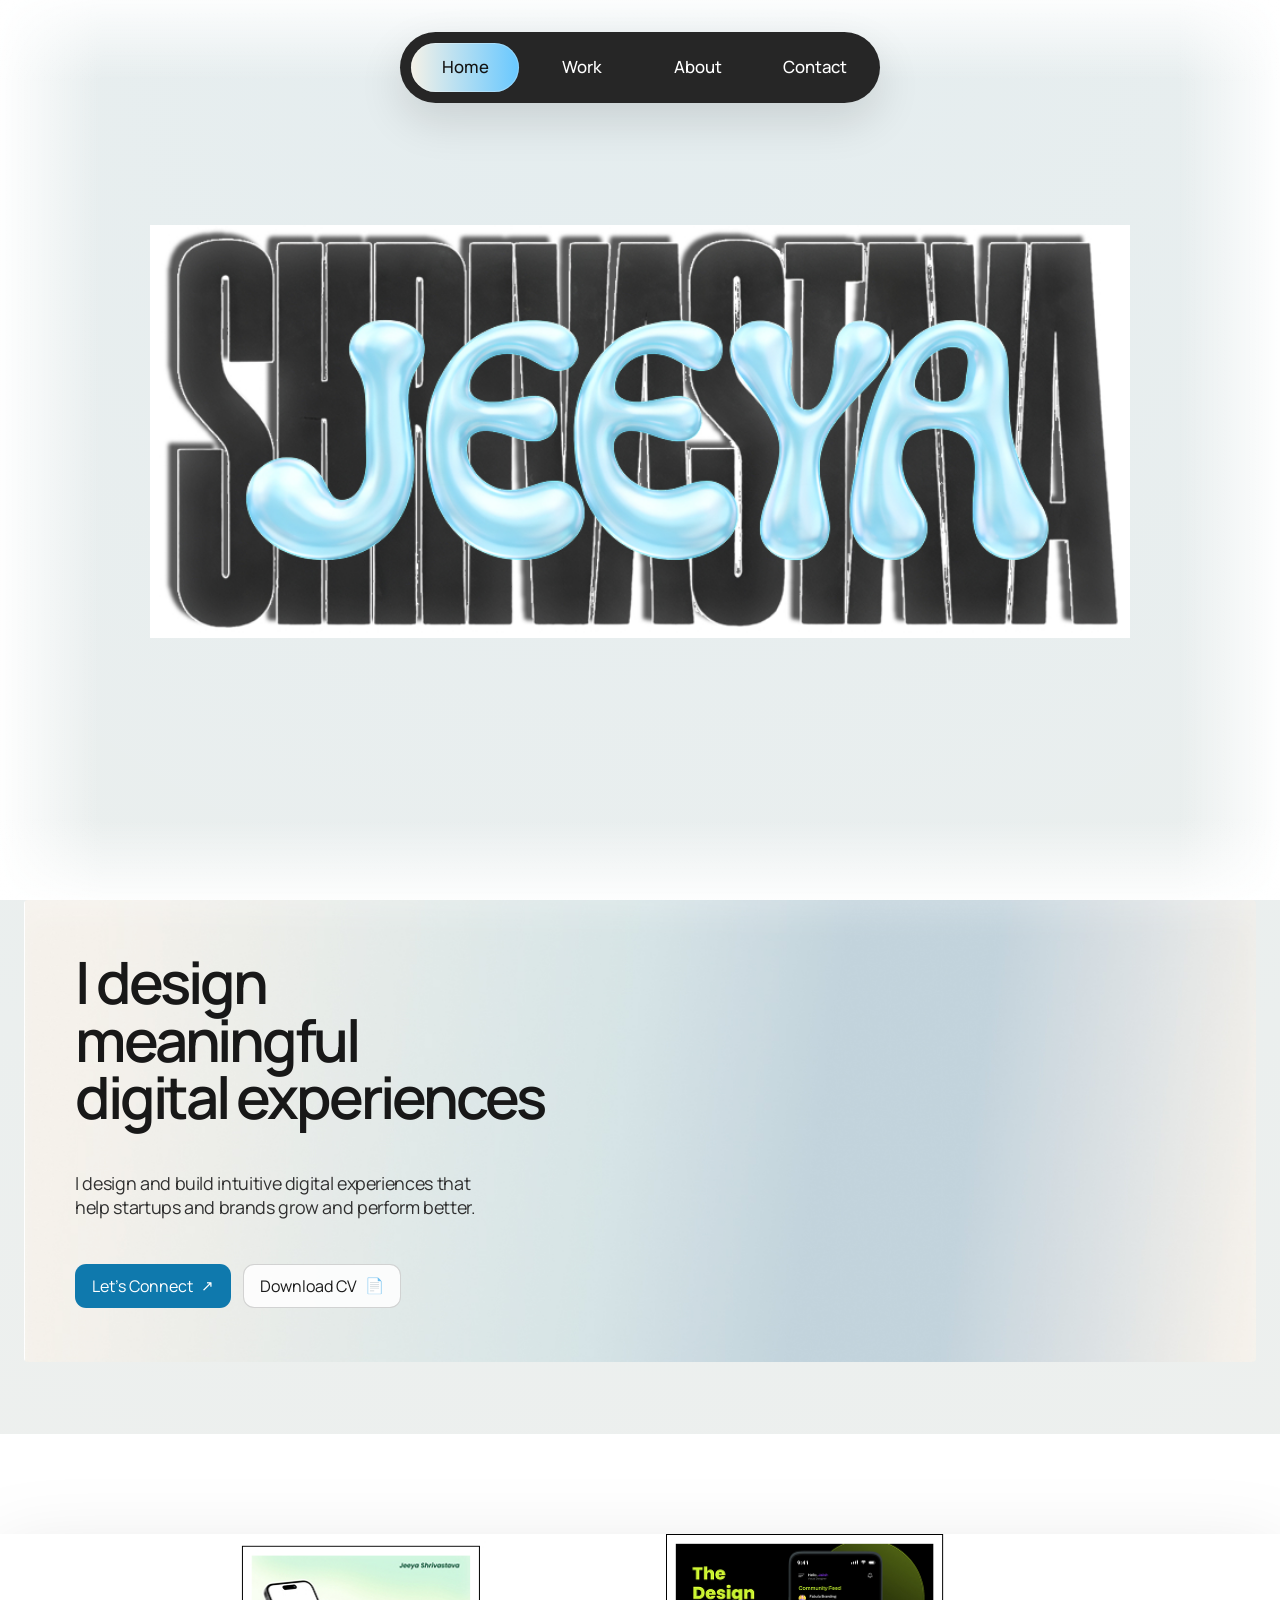
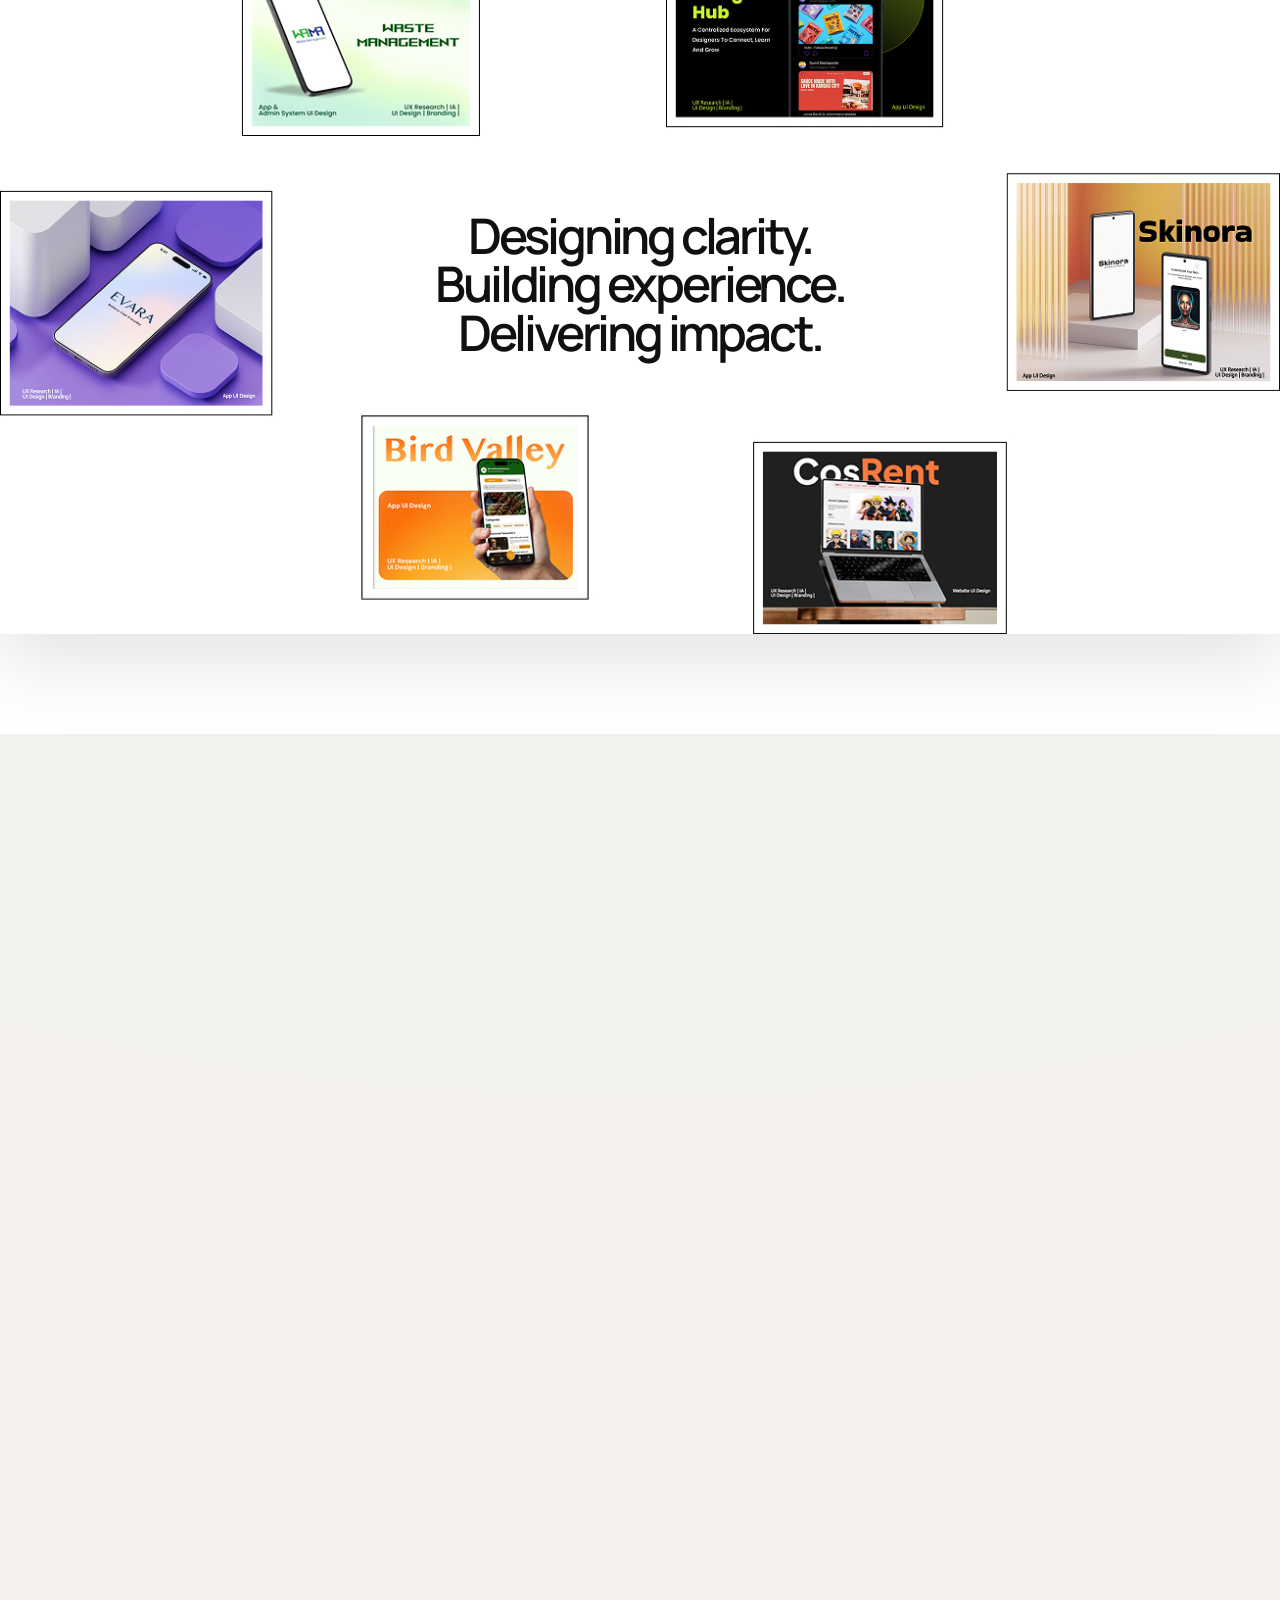
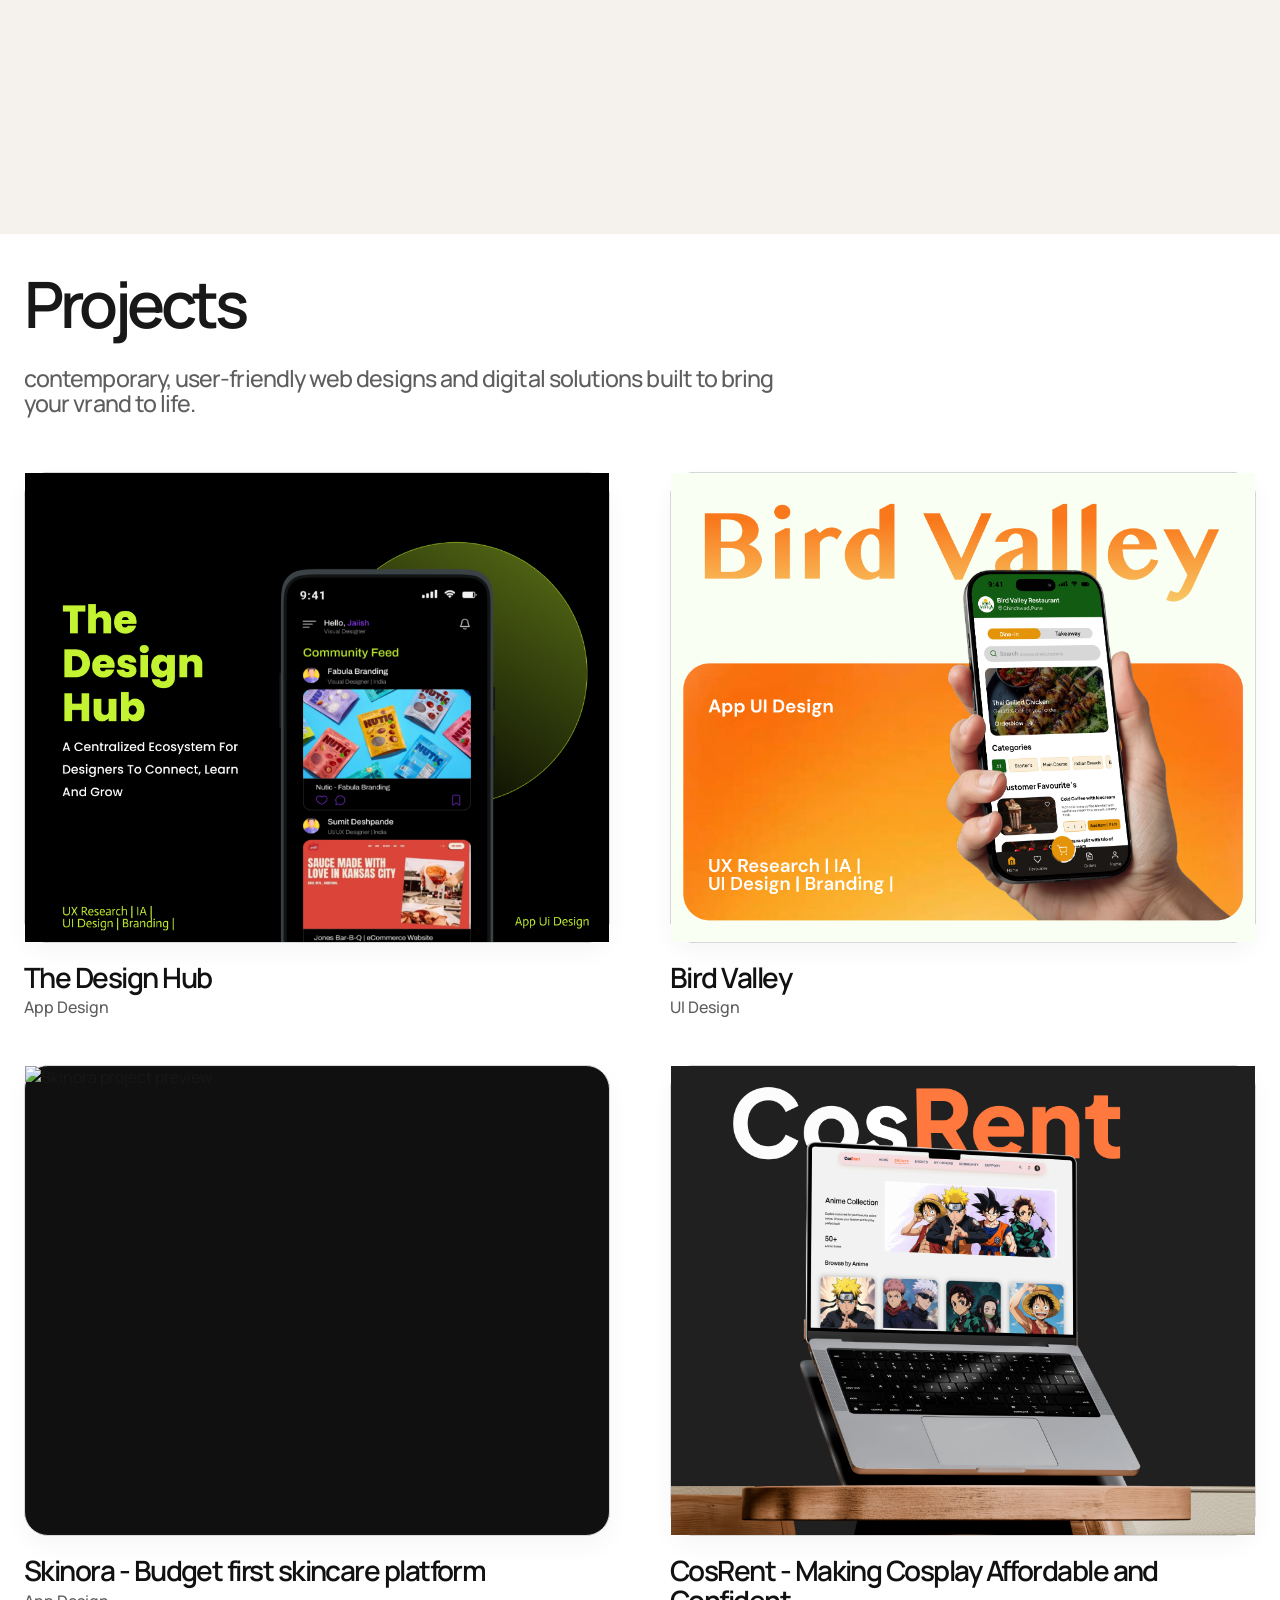
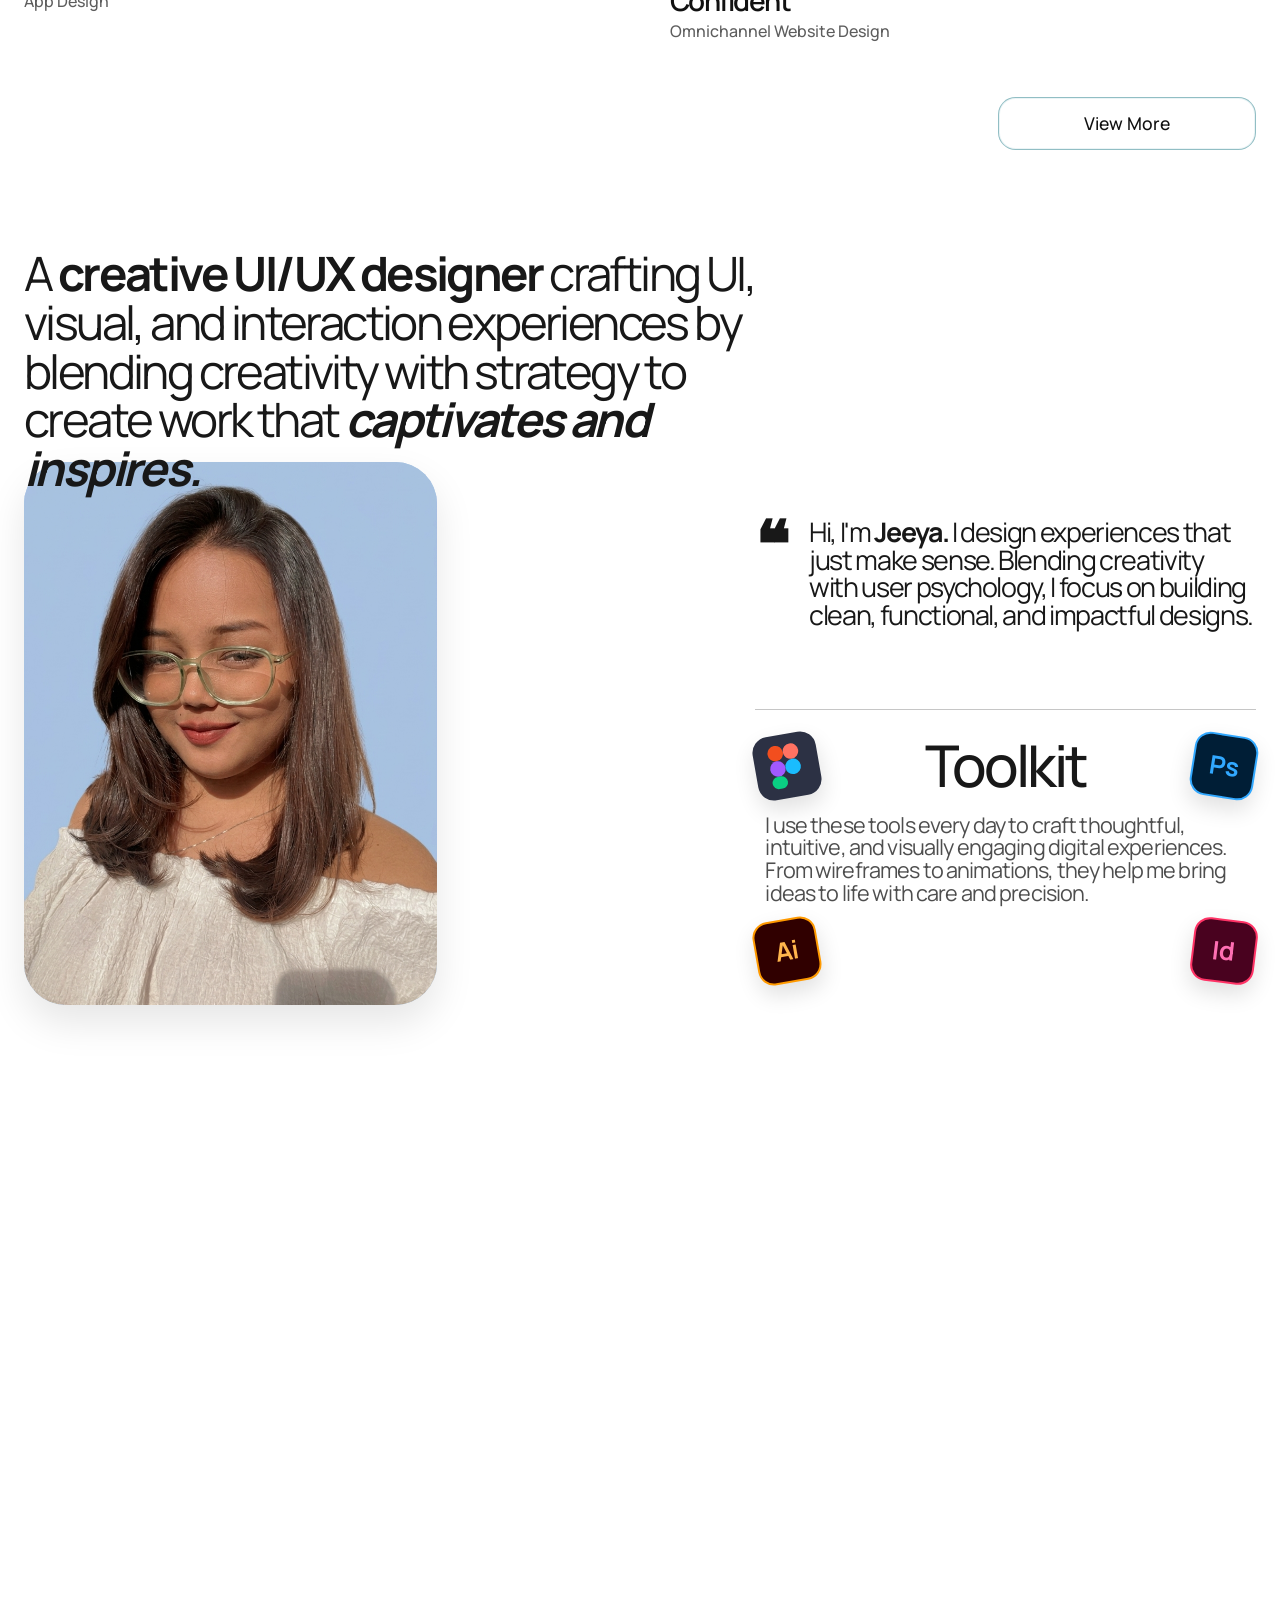
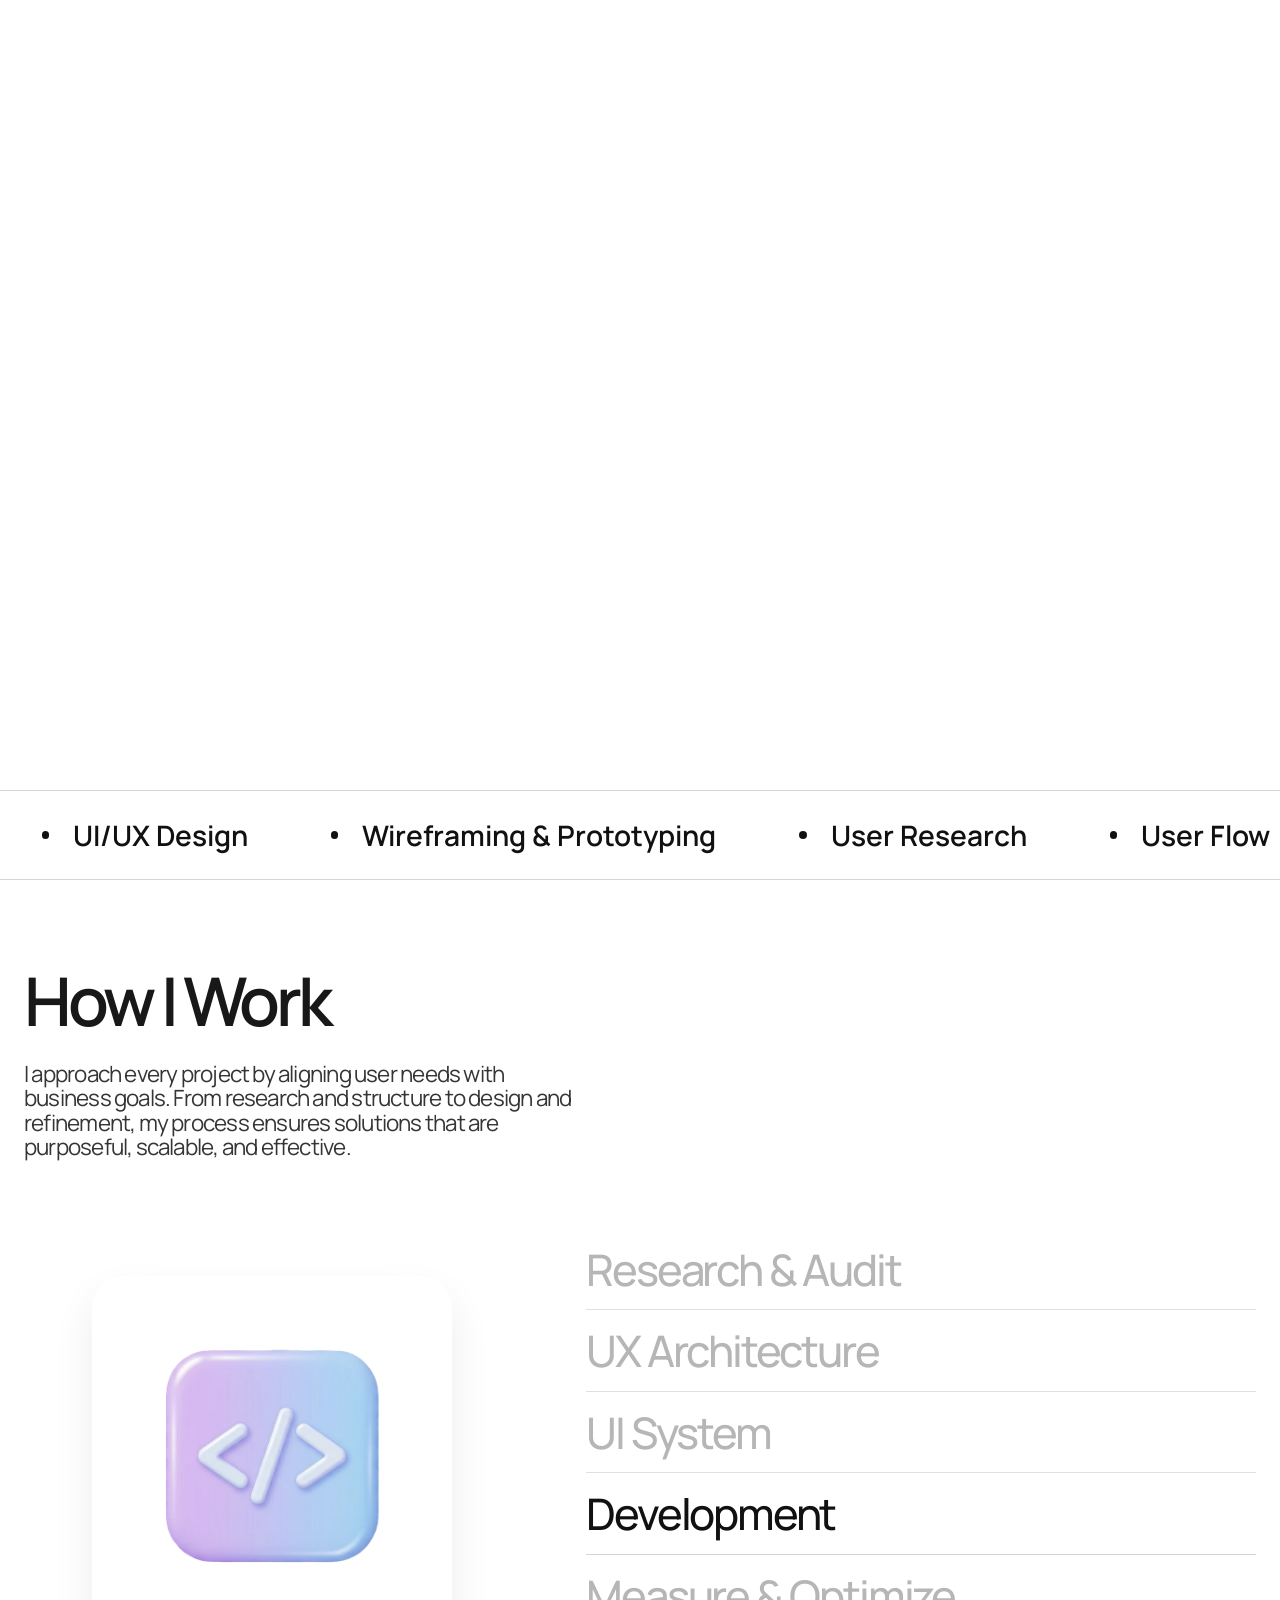
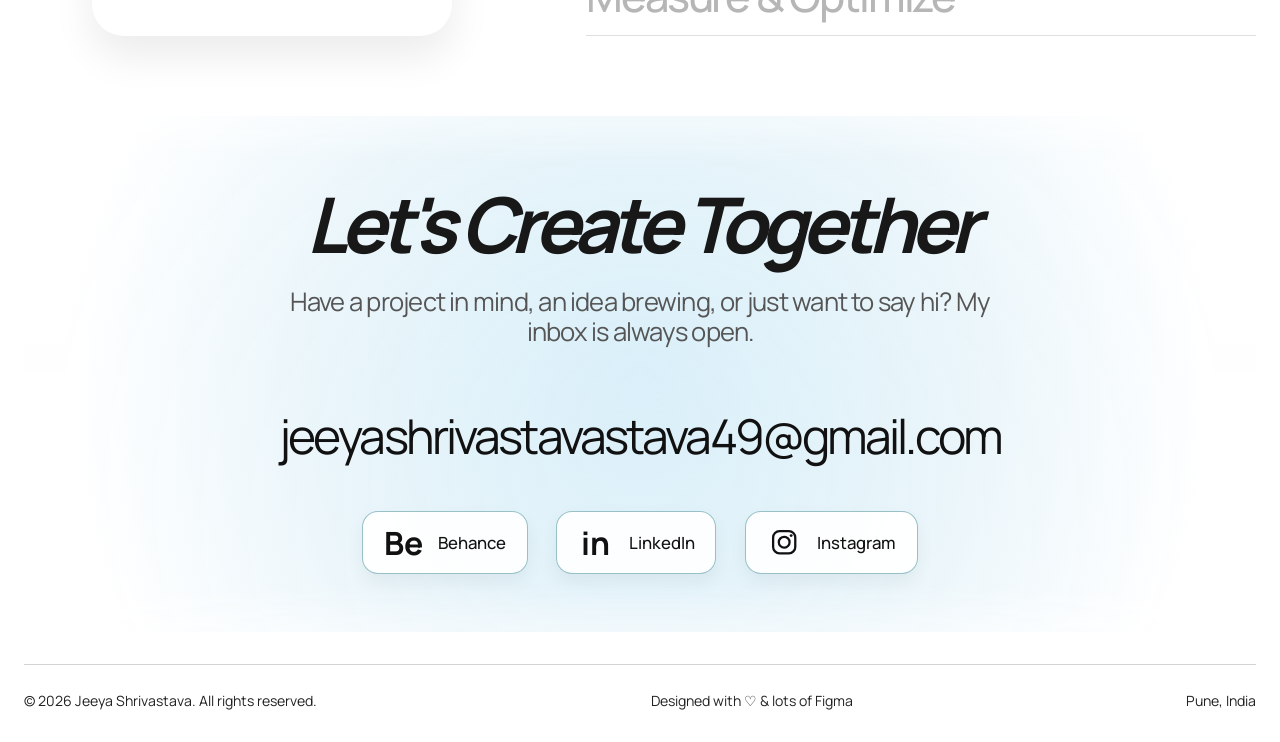
==== commit 75ee5c5b: "Update index.html" ====
--- a/index.html
+++ b/index.html
@@ -305,11 +305,11 @@
           </div>
 
           <div class="how-work__steps reveal-on-scroll" role="tablist" aria-label="How I Work steps">
-            <button class="how-work__step" type="button" role="tab" aria-selected="false" data-image="./assets/research.PNG">Research &amp; Audit</button>
-            <button class="how-work__step" type="button" role="tab" aria-selected="false" data-image="./assets/UX.PNG">UX Architecture</button>
-            <button class="how-work__step is-active" type="button" role="tab" aria-selected="true" data-image="./assets/UI.PNG">UI System</button>
-            <button class="how-work__step" type="button" role="tab" aria-selected="false" data-image="./assets/dev.PNG">Development</button>
-            <button class="how-work__step" type="button" role="tab" aria-selected="false" data-image="./assets/Measure.PNG">Measure &amp; Optimize</button>
+            <button class="how-work__step" type="button" role="tab" aria-selected="false" data-image="./assets/research.png">Research &amp; Audit</button>
+            <button class="how-work__step" type="button" role="tab" aria-selected="false" data-image="./assets/UX.png">UX Architecture</button>
+            <button class="how-work__step is-active" type="button" role="tab" aria-selected="true" data-image="./assets/UI.png">UI System</button>
+            <button class="how-work__step" type="button" role="tab" aria-selected="false" data-image="./assets/dev.png">Development</button>
+            <button class="how-work__step" type="button" role="tab" aria-selected="false" data-image="./assets/Measure.png">Measure &amp; Optimize</button>
           </div>
         </div>
       </div>
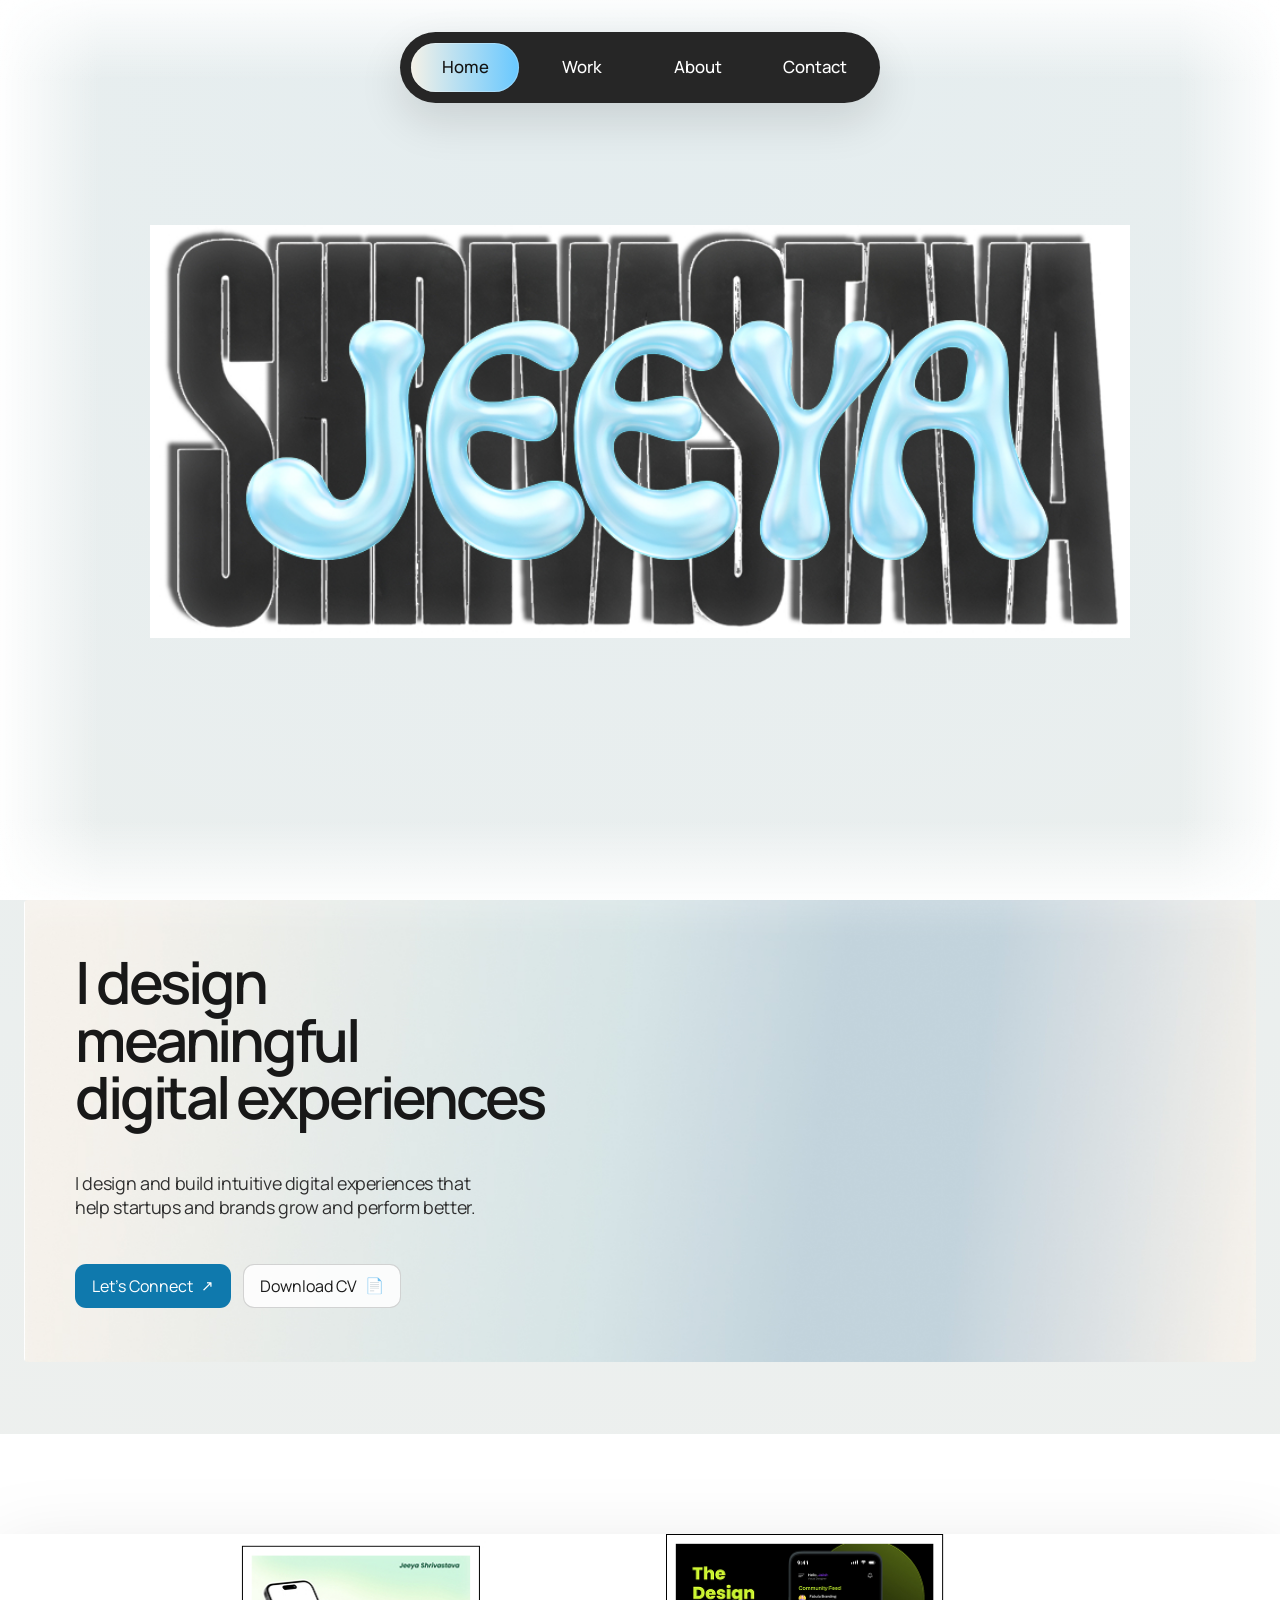
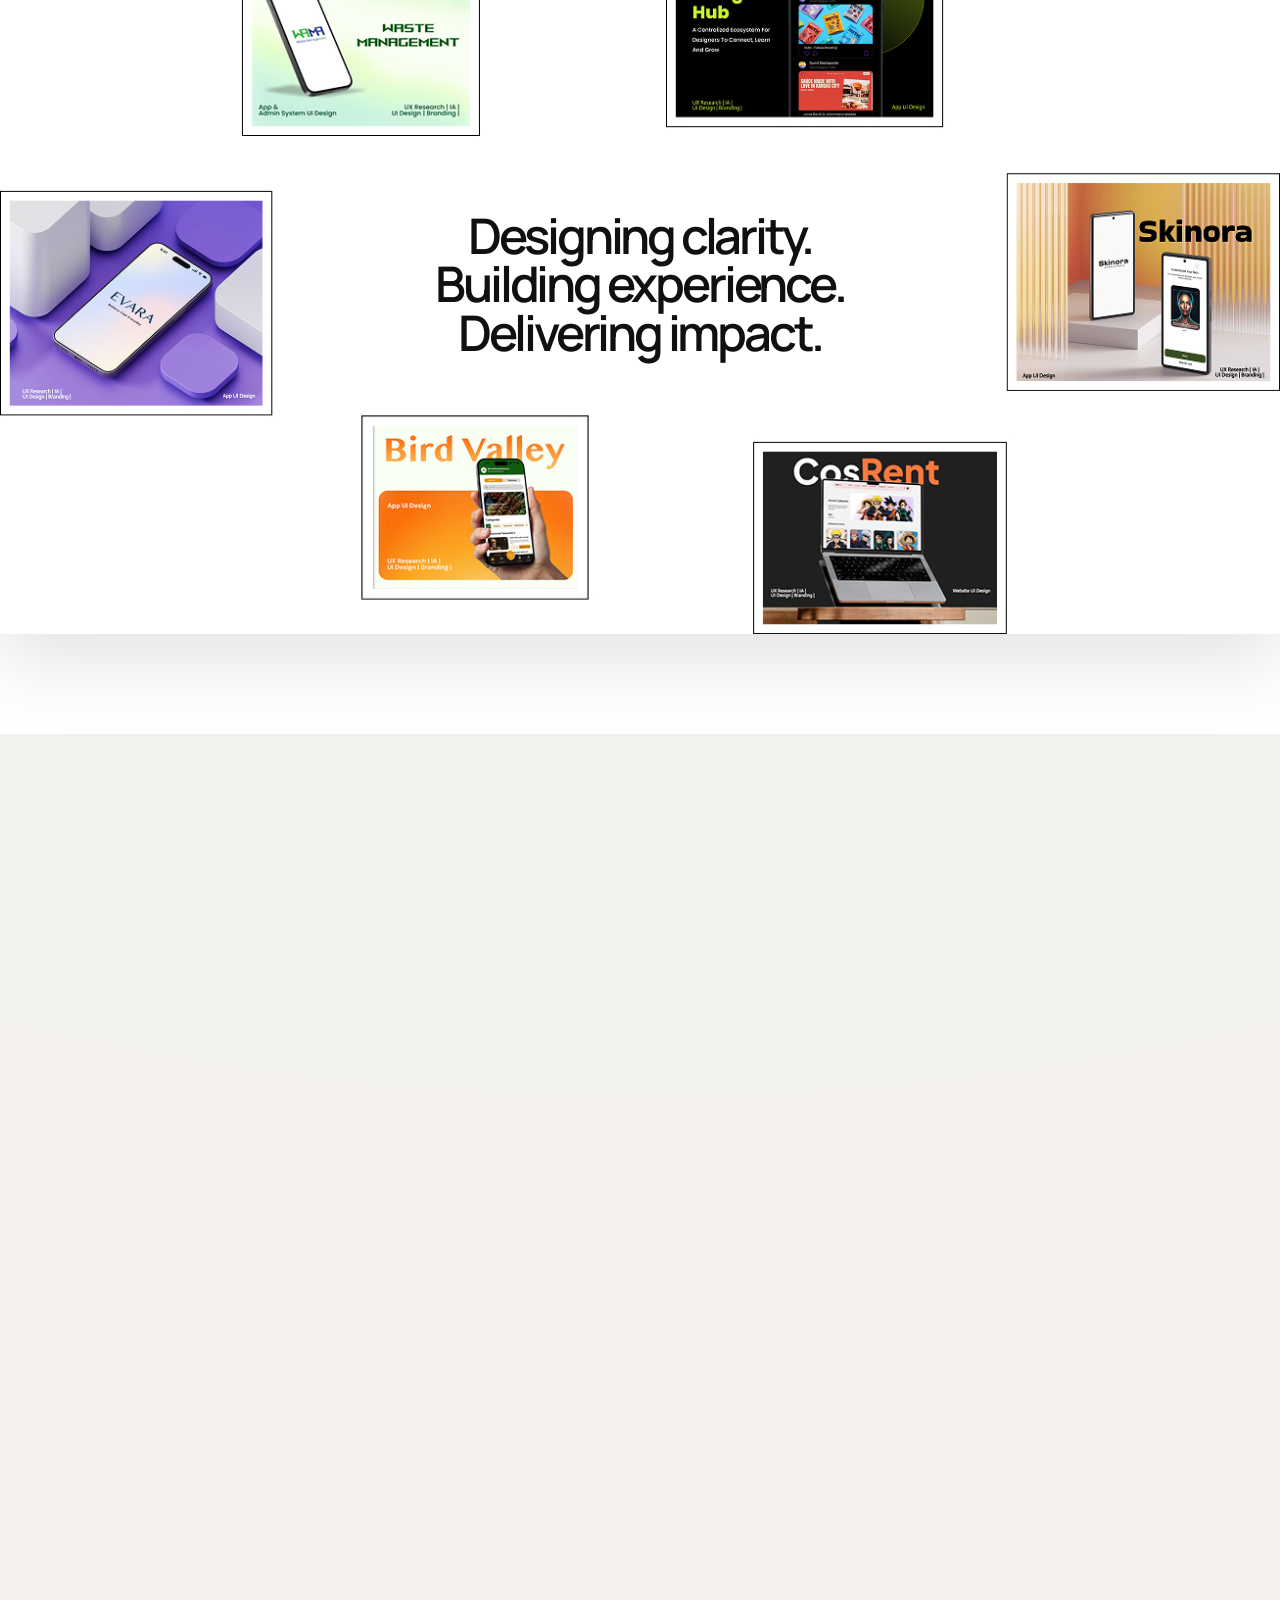
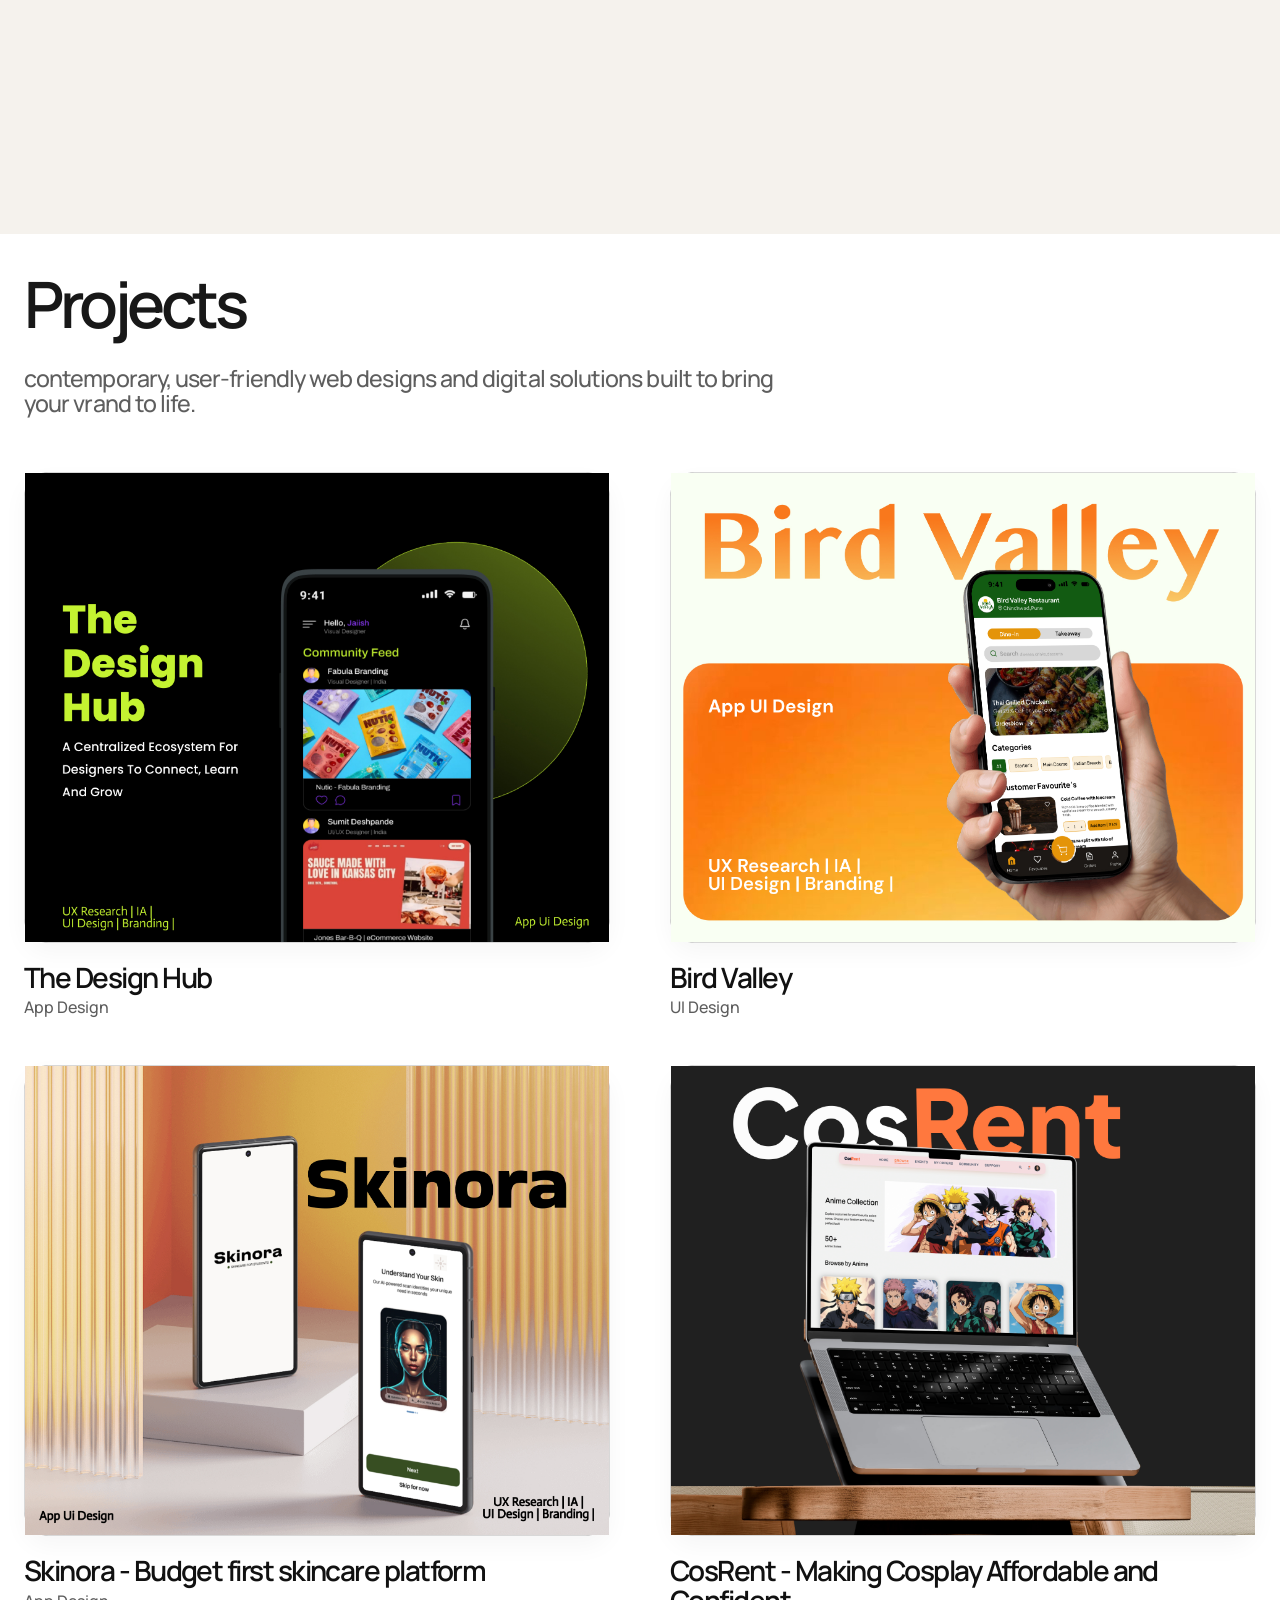
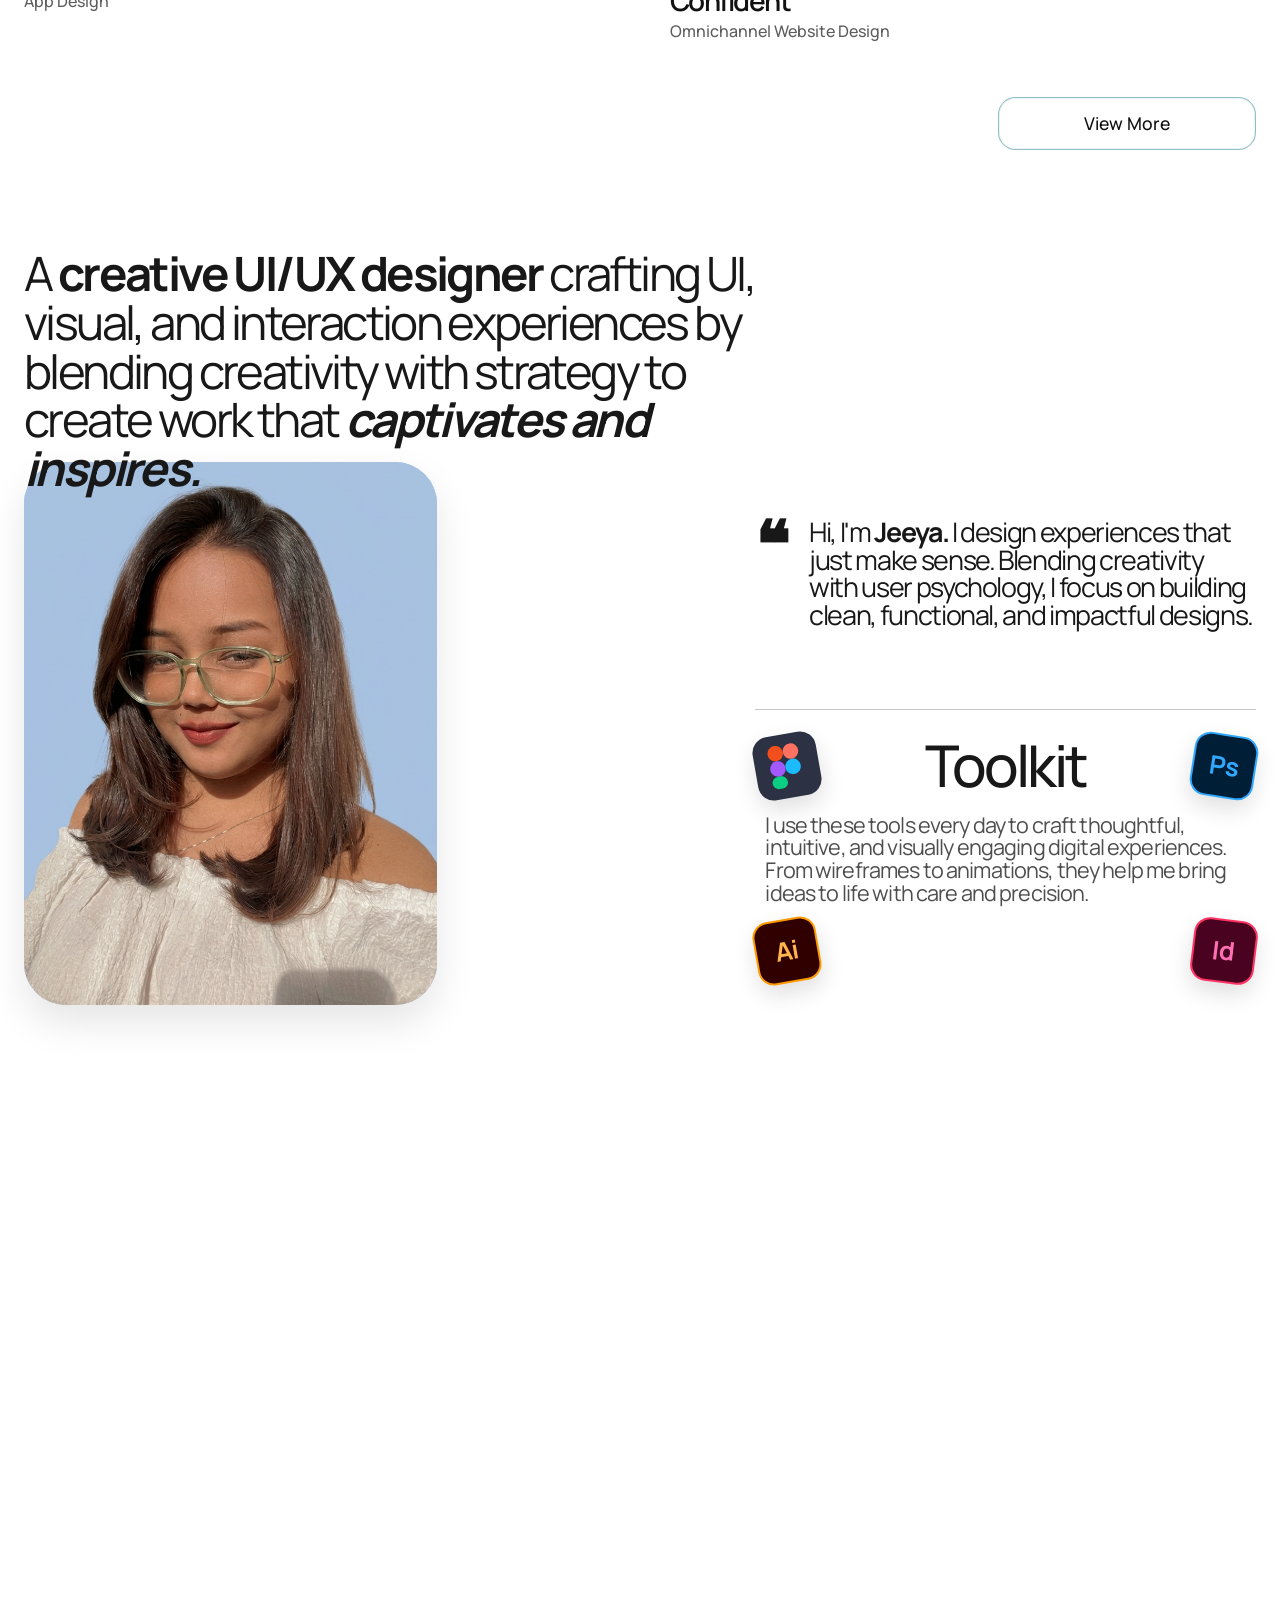
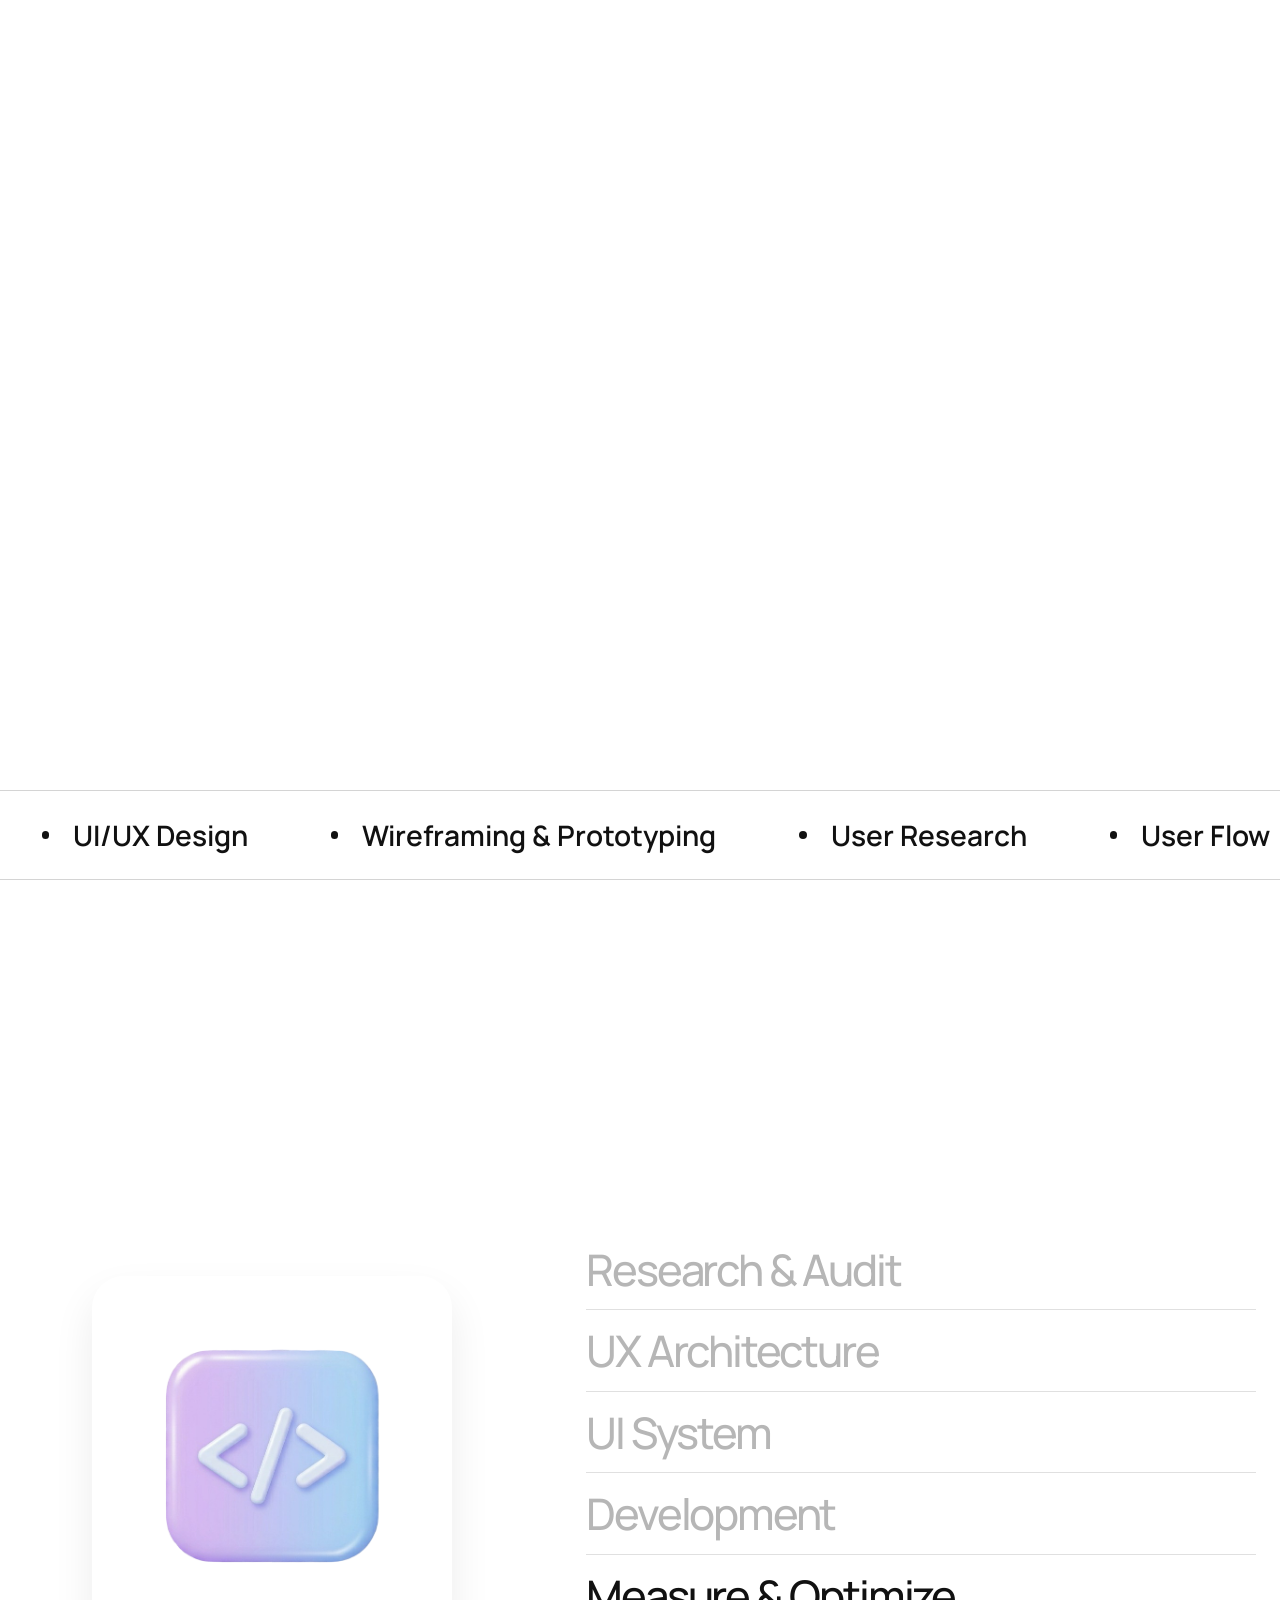
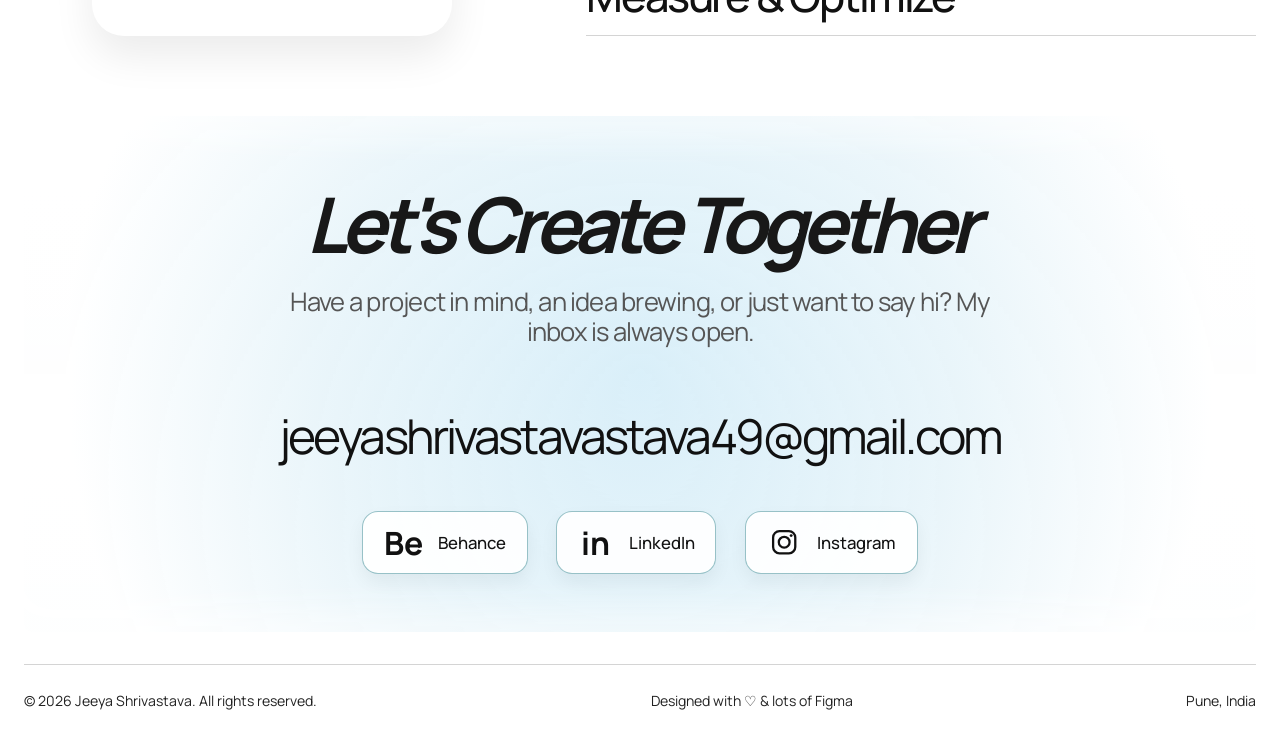
==== commit 124b72a5: "Update index.html" ====
--- a/index.html
+++ b/index.html
@@ -305,7 +305,7 @@
           </div>
 
           <div class="how-work__steps reveal-on-scroll" role="tablist" aria-label="How I Work steps">
-            <button class="how-work__step" type="button" role="tab" aria-selected="false" data-image="./assets/research.png">Research &amp; Audit</button>
+            <button class="how-work__step" type="button" role="tab" aria-selected="false" data-image="./assets/Research.png">Research &amp; Audit</button>
             <button class="how-work__step" type="button" role="tab" aria-selected="false" data-image="./assets/UX.png">UX Architecture</button>
             <button class="how-work__step is-active" type="button" role="tab" aria-selected="true" data-image="./assets/UI.png">UI System</button>
             <button class="how-work__step" type="button" role="tab" aria-selected="false" data-image="./assets/dev.png">Development</button>
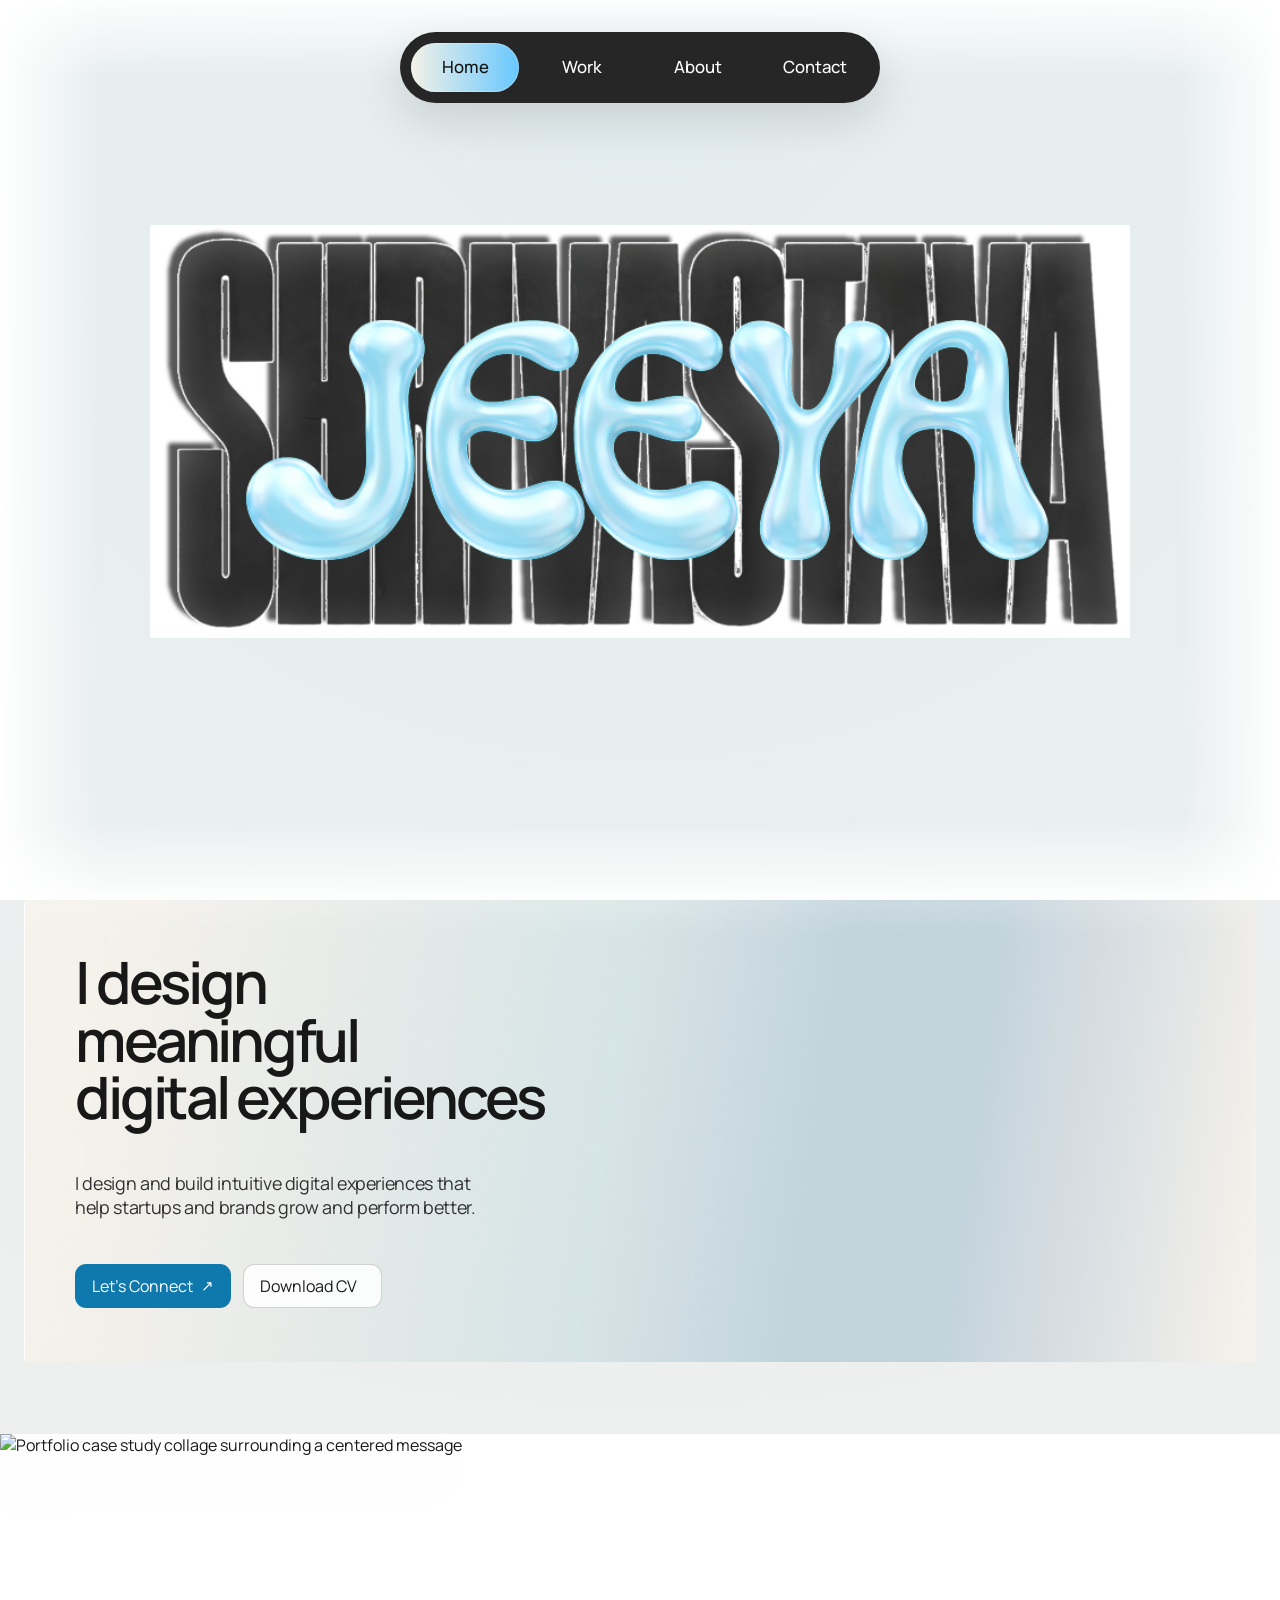
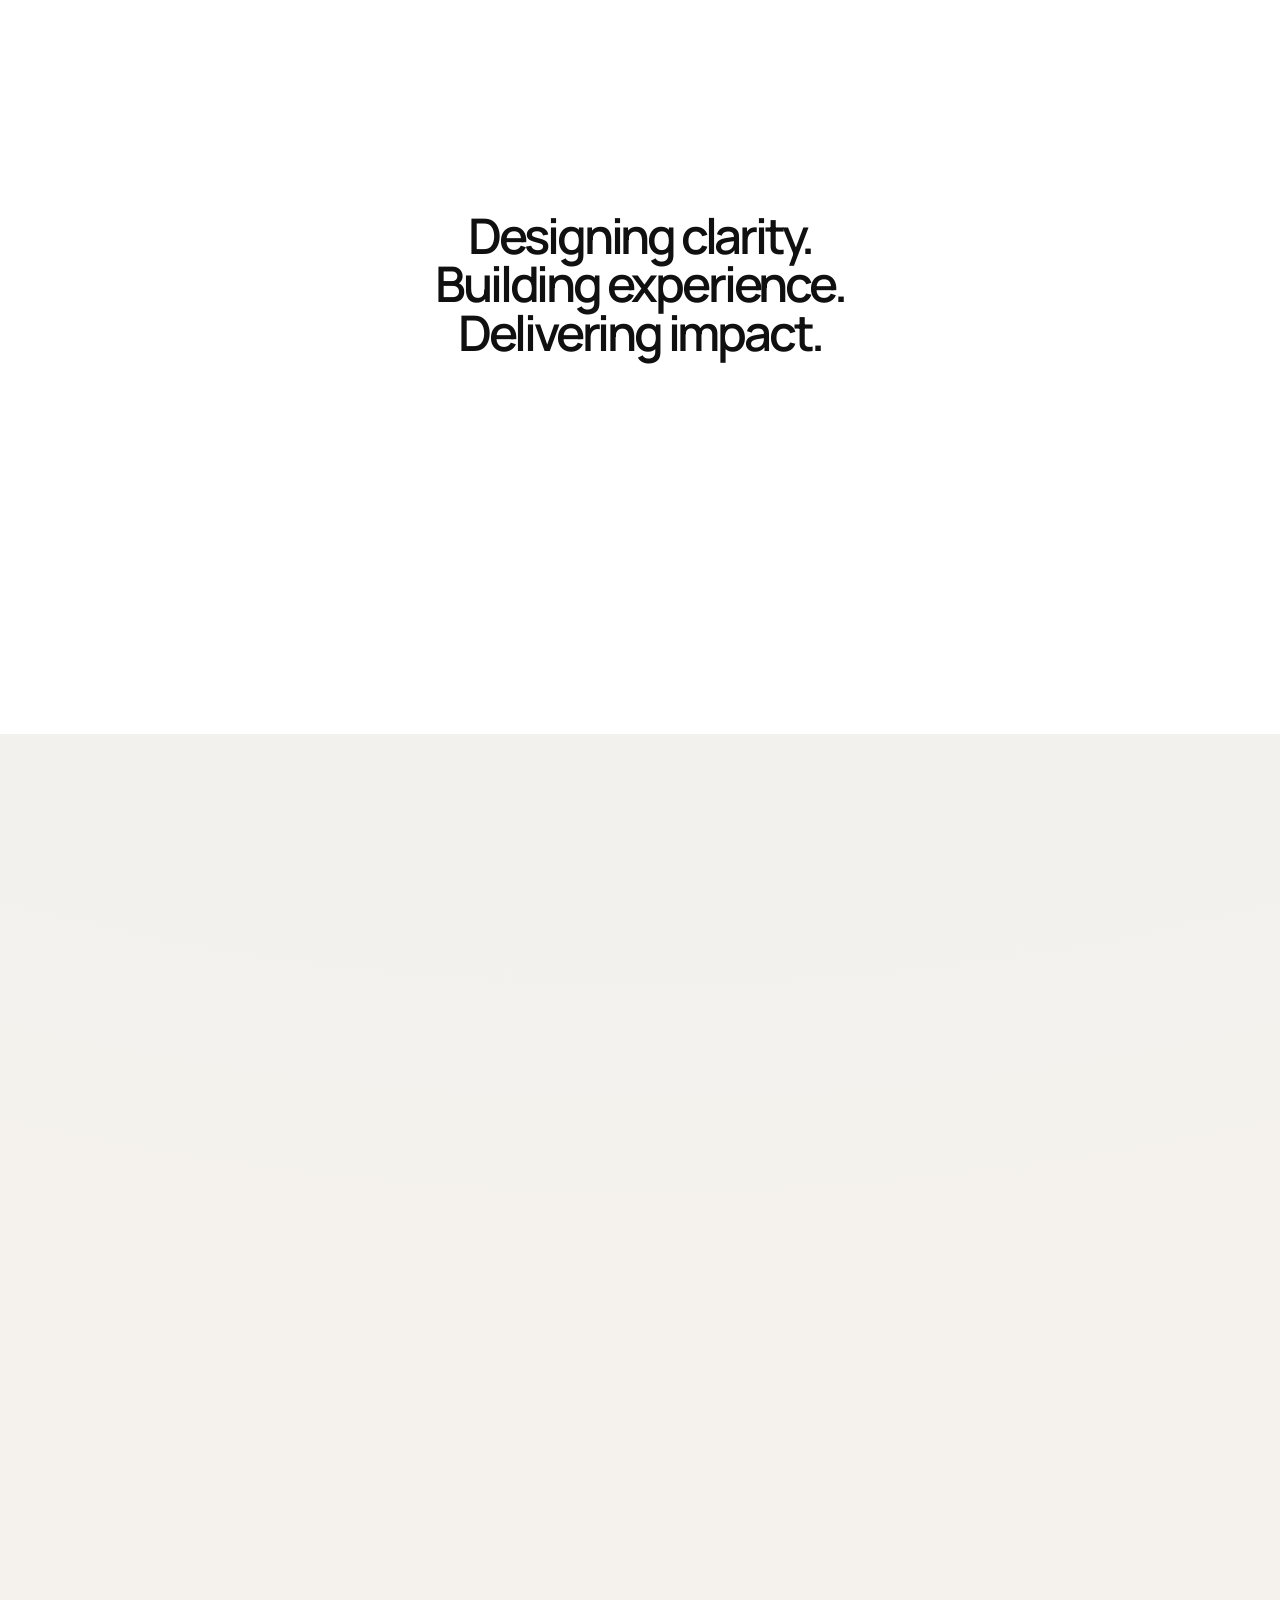
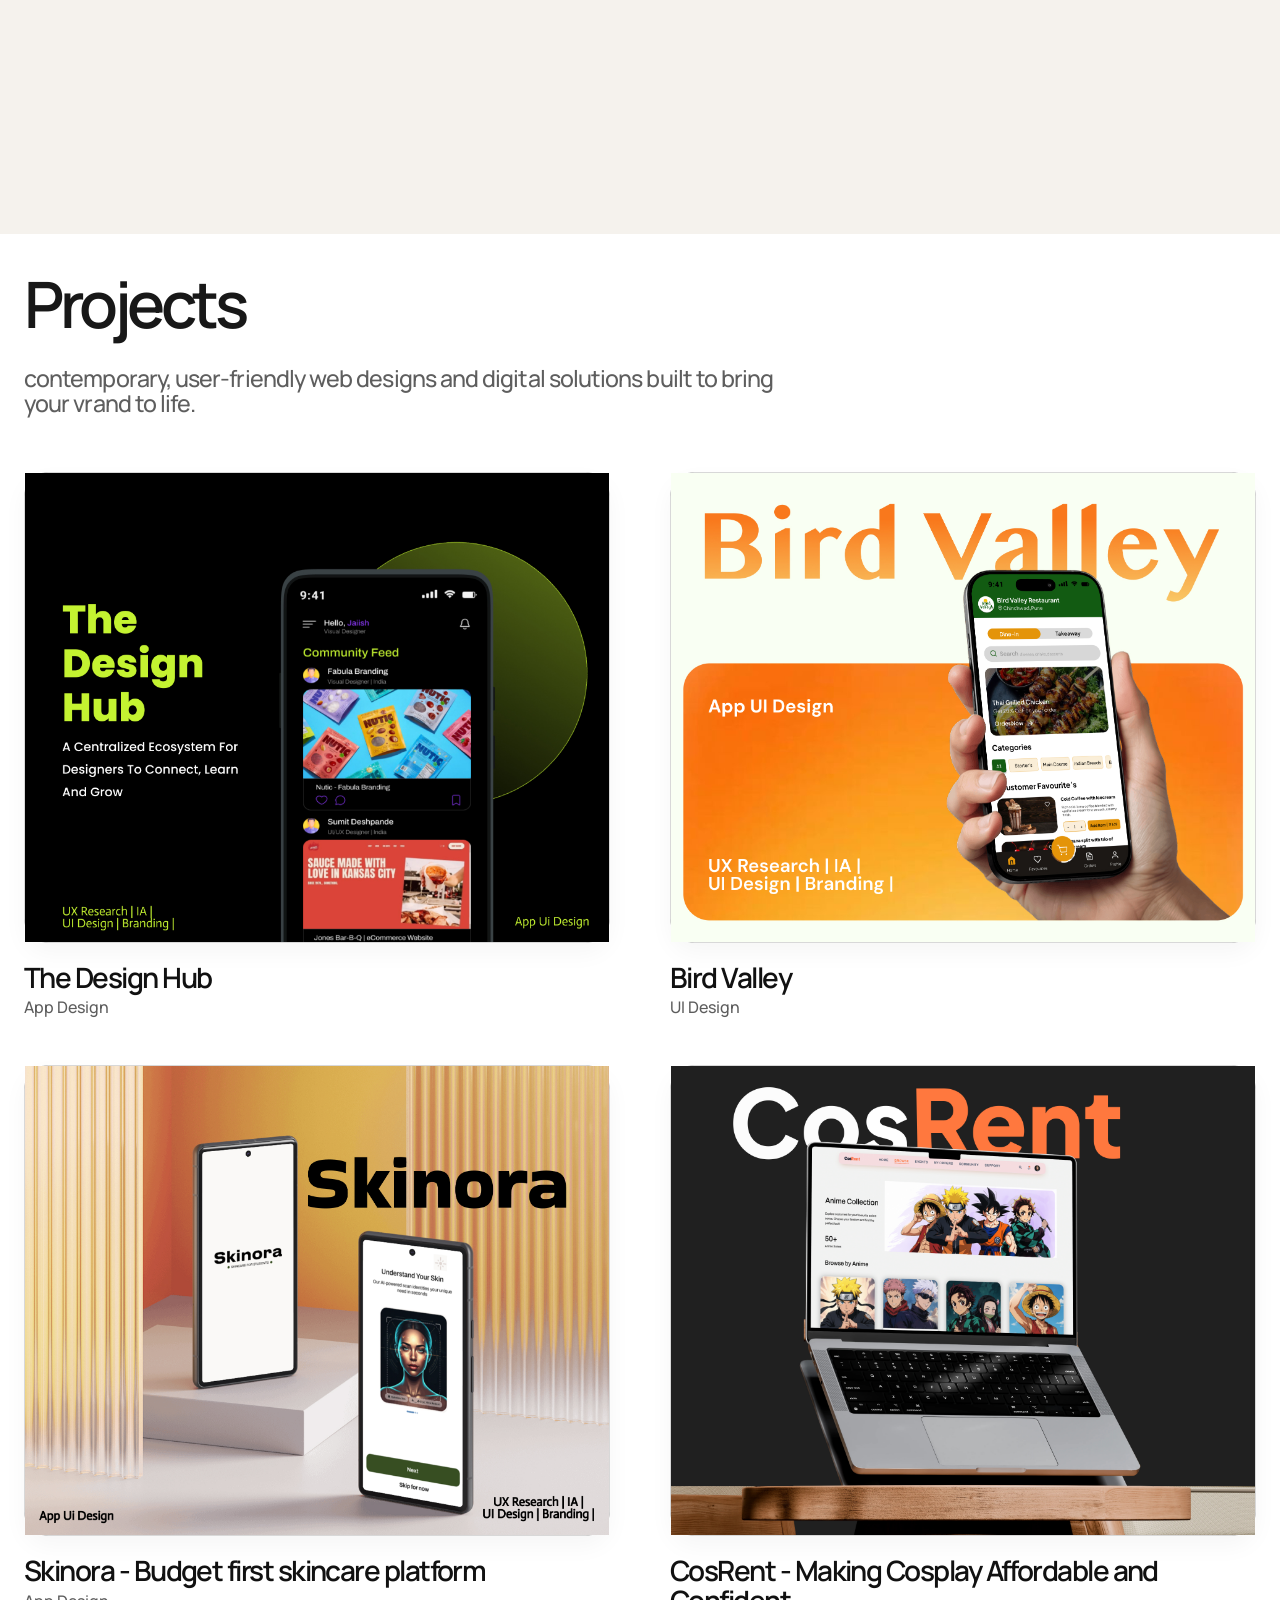
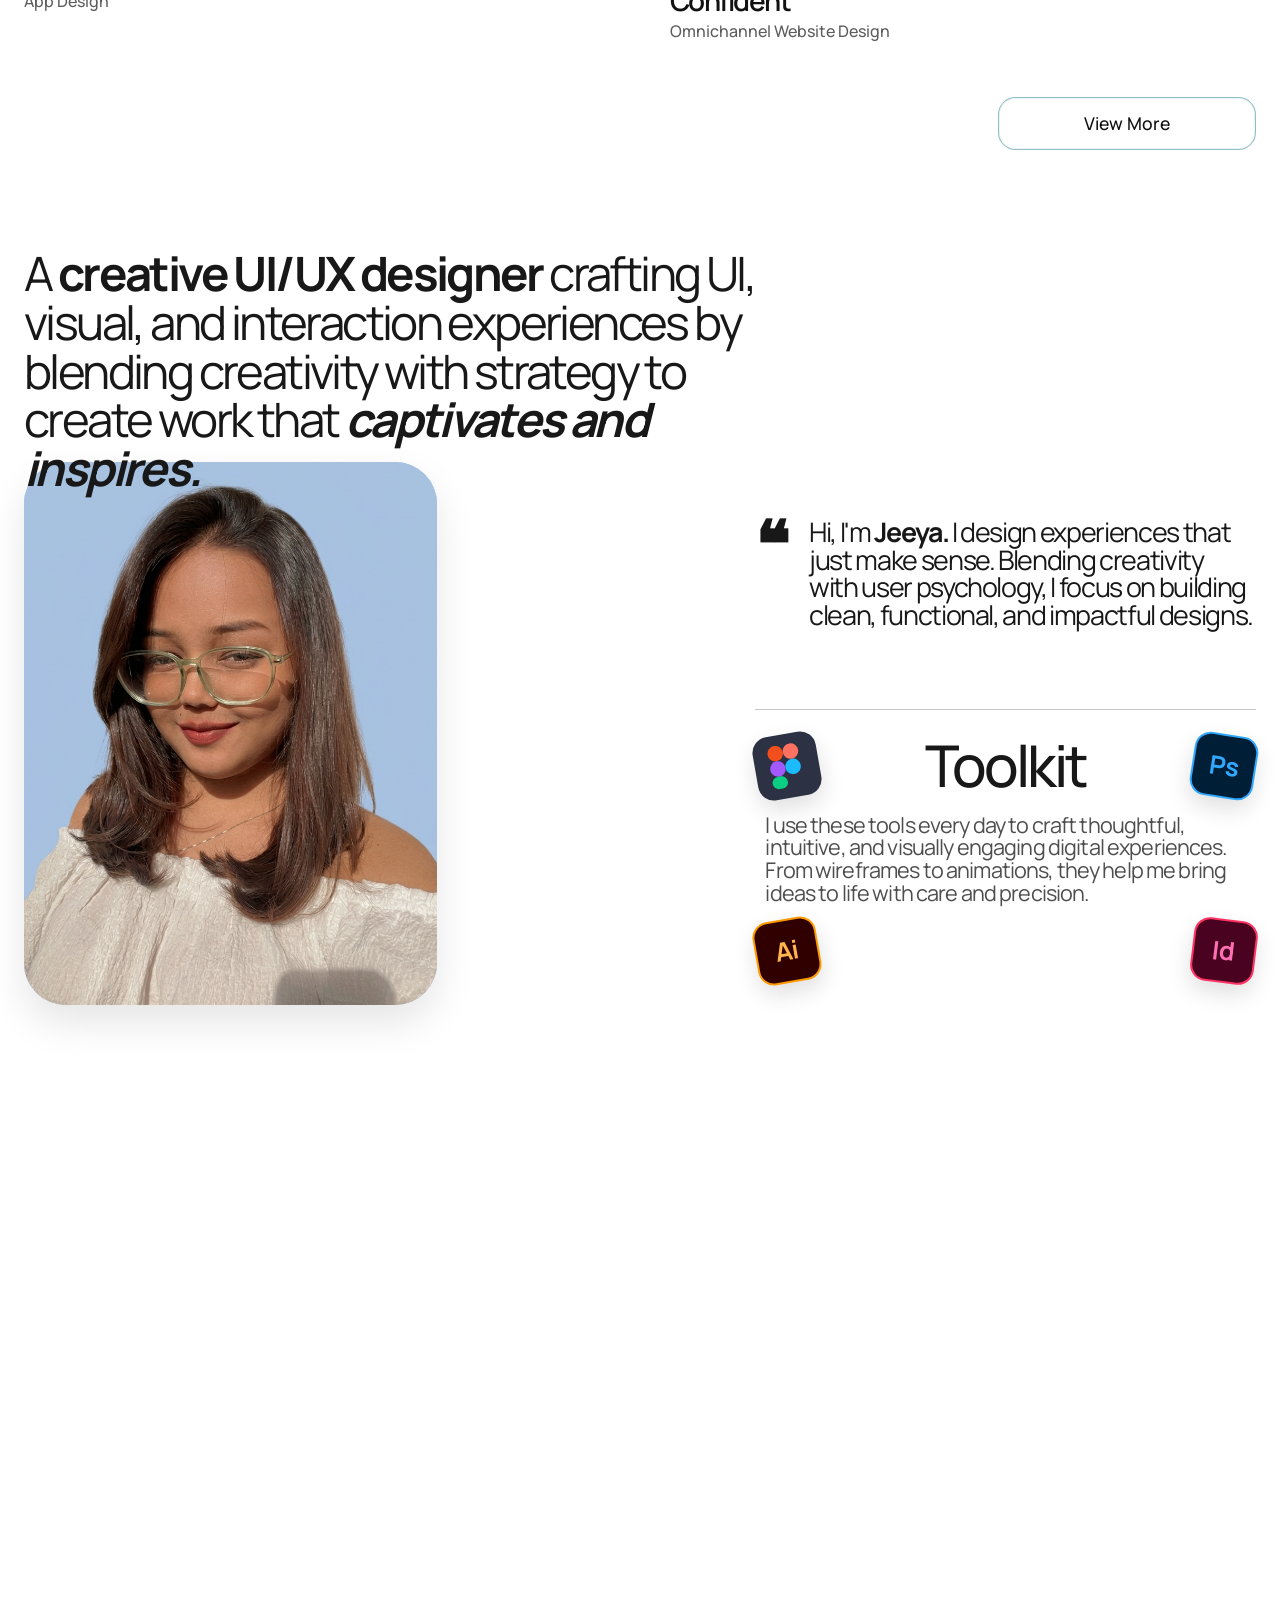
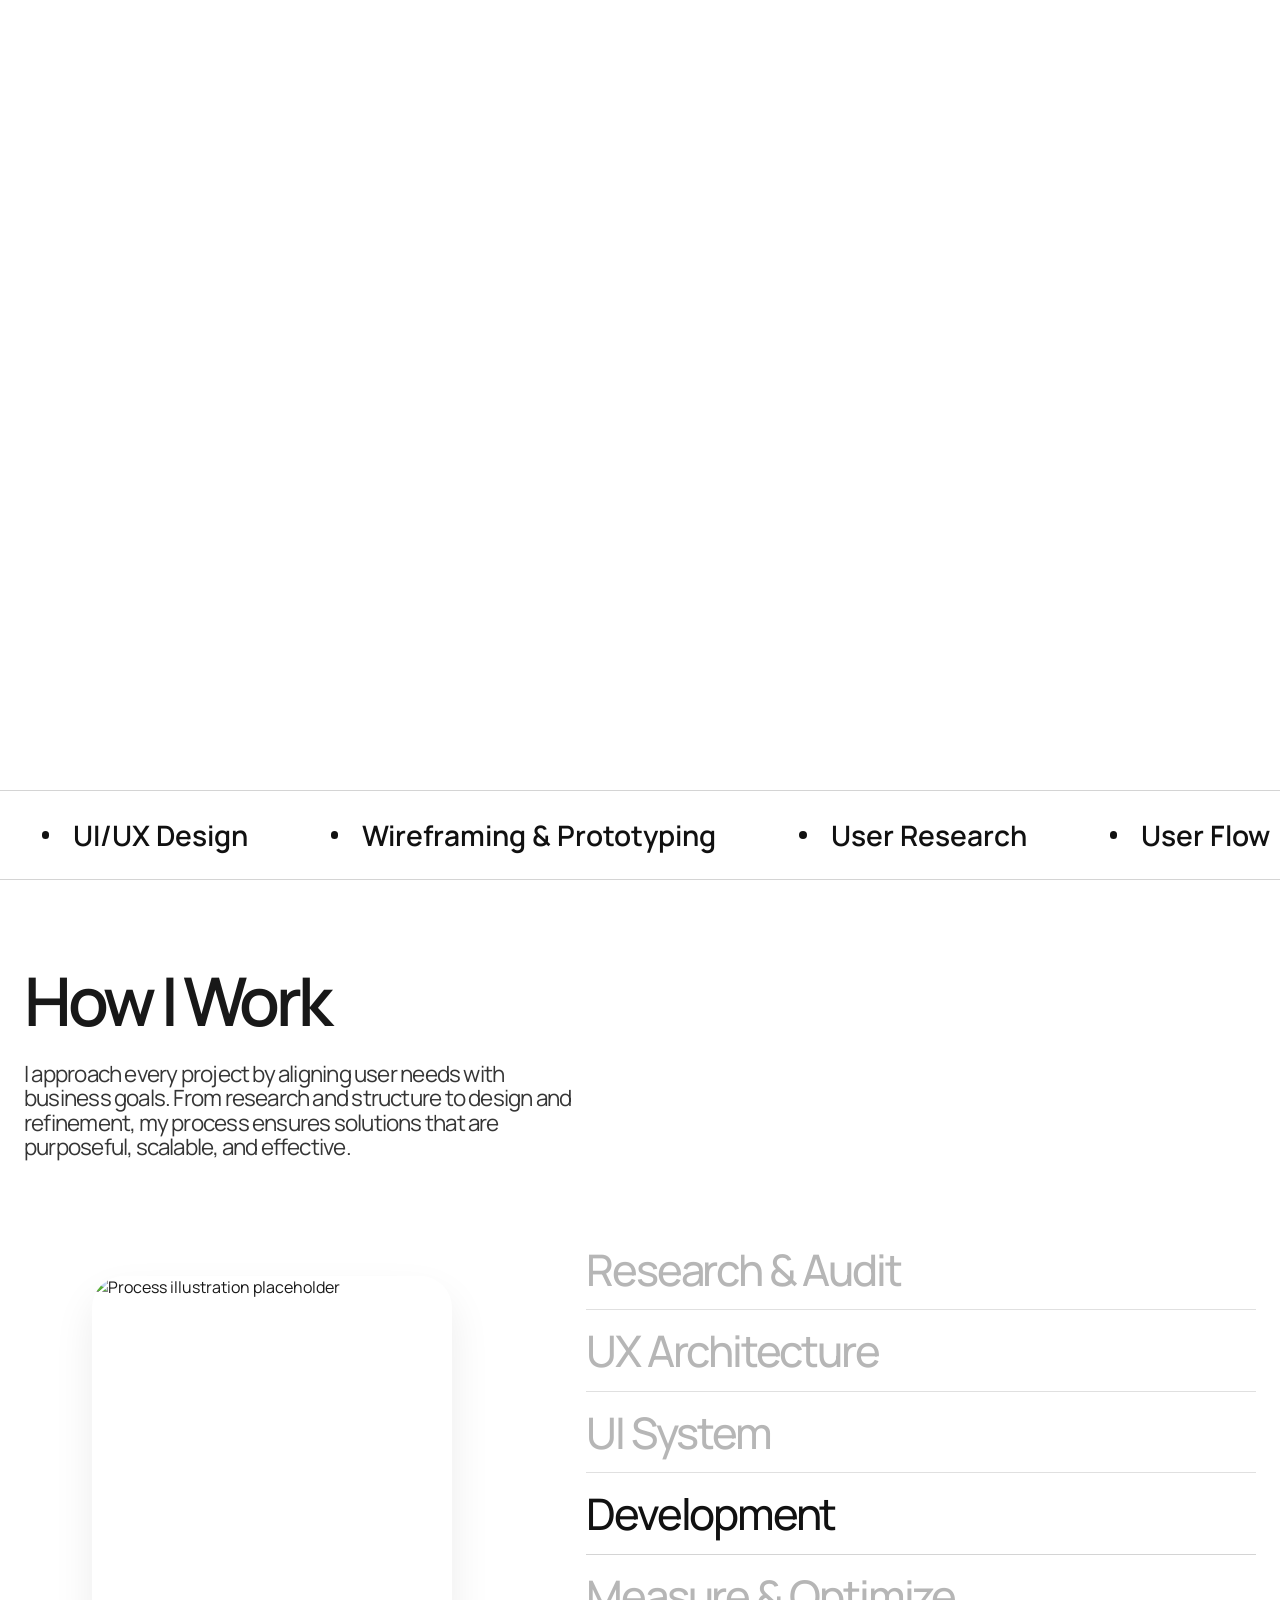
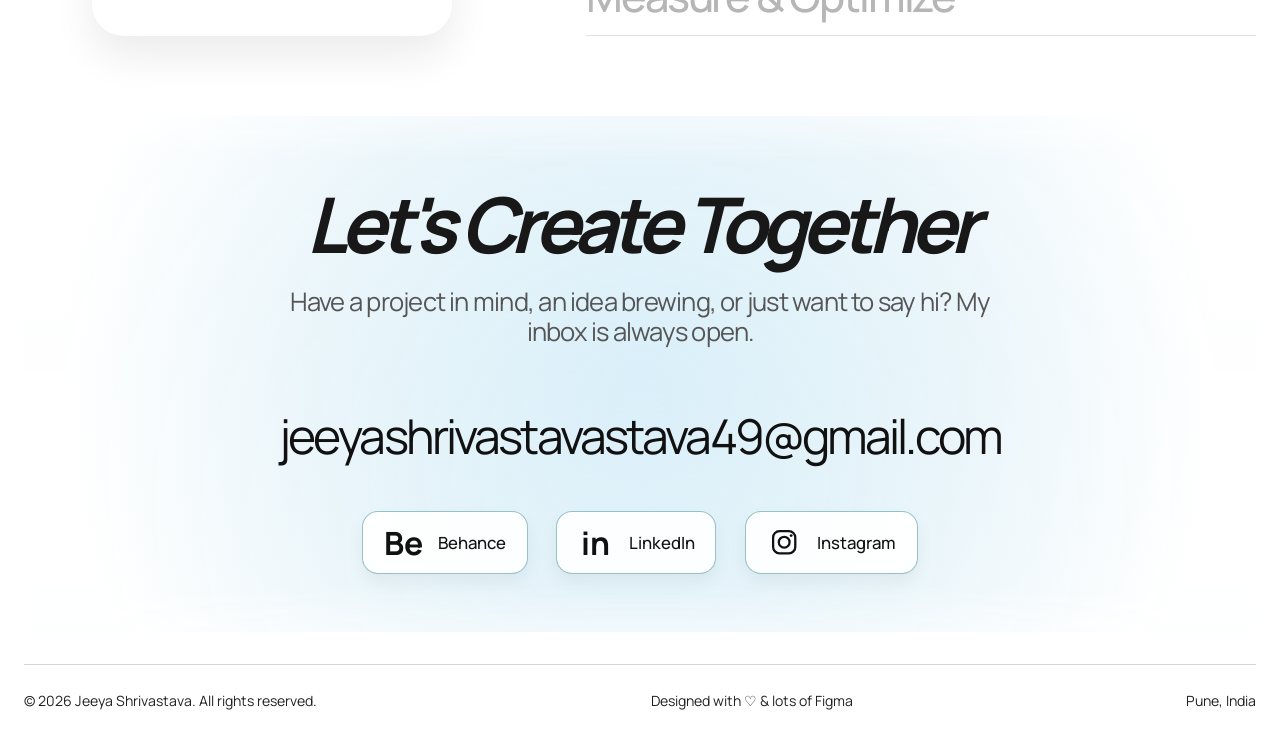
==== commit b85d0705: "Update index.html" ====
--- a/index.html
+++ b/index.html
@@ -7,7 +7,7 @@
       name="description"
       content="Personal portfolio hero banner with a modern pill navigation and interactive tilt animation."
     />
-    <title>Jeeya Shrivastva Portfolio</title>
+    <title>Jeeya Shrivastava Portfolio</title>
     <link rel="preconnect" href="https://fonts.googleapis.com" />
     <link rel="preconnect" href="https://fonts.gstatic.com" crossorigin />
     <link
@@ -71,7 +71,13 @@
             </a>
             <a class="cta-button cta-secondary" href="#" download>
               <span>Download CV</span>
-              <span class="cta-icon" aria-hidden="true">&#128196;</span>
+              <span class="cta-icon cta-icon--download" aria-hidden="true">
+                <svg viewBox="0 0 24 24">
+                  <path d="M12 3.5v10.5"></path>
+                  <path d="M8.5 10.5 12 14l3.5-3.5"></path>
+                  <path d="M5 17.5h14"></path>
+                </svg>
+              </span>
             </a>
           </div>
         </div>
@@ -83,7 +89,7 @@
         <div class="scroll-story__stage">
           <div class="scroll-story__visual" id="scroll-visual">
             <img
-              src="./assets/scroll.jpg"
+              src="./assets/portfolio-scroll-stage.jpg"
               alt="Portfolio case study collage surrounding a centered message"
               class="scroll-story__image"
               width="1174"
@@ -305,11 +311,11 @@
           </div>
 
           <div class="how-work__steps reveal-on-scroll" role="tablist" aria-label="How I Work steps">
-            <button class="how-work__step" type="button" role="tab" aria-selected="false" data-image="./assets/Research.png">Research &amp; Audit</button>
-            <button class="how-work__step" type="button" role="tab" aria-selected="false" data-image="./assets/UX.png">UX Architecture</button>
-            <button class="how-work__step is-active" type="button" role="tab" aria-selected="true" data-image="./assets/UI.png">UI System</button>
-            <button class="how-work__step" type="button" role="tab" aria-selected="false" data-image="./assets/dev.png">Development</button>
-            <button class="how-work__step" type="button" role="tab" aria-selected="false" data-image="./assets/Measure.png">Measure &amp; Optimize</button>
+            <button class="how-work__step" type="button" role="tab" aria-selected="false" data-image="./assets/Research.PNG">Research &amp; Audit</button>
+            <button class="how-work__step" type="button" role="tab" aria-selected="false" data-image="./assets/UX.PNG">UX Architecture</button>
+            <button class="how-work__step is-active" type="button" role="tab" aria-selected="true" data-image="./assets/UI.PNG">UI System</button>
+            <button class="how-work__step" type="button" role="tab" aria-selected="false" data-image="./assets/dev.PNG">Development</button>
+            <button class="how-work__step" type="button" role="tab" aria-selected="false" data-image="./assets/Measure.PNG">Measure &amp; Optimize</button>
           </div>
         </div>
       </div>
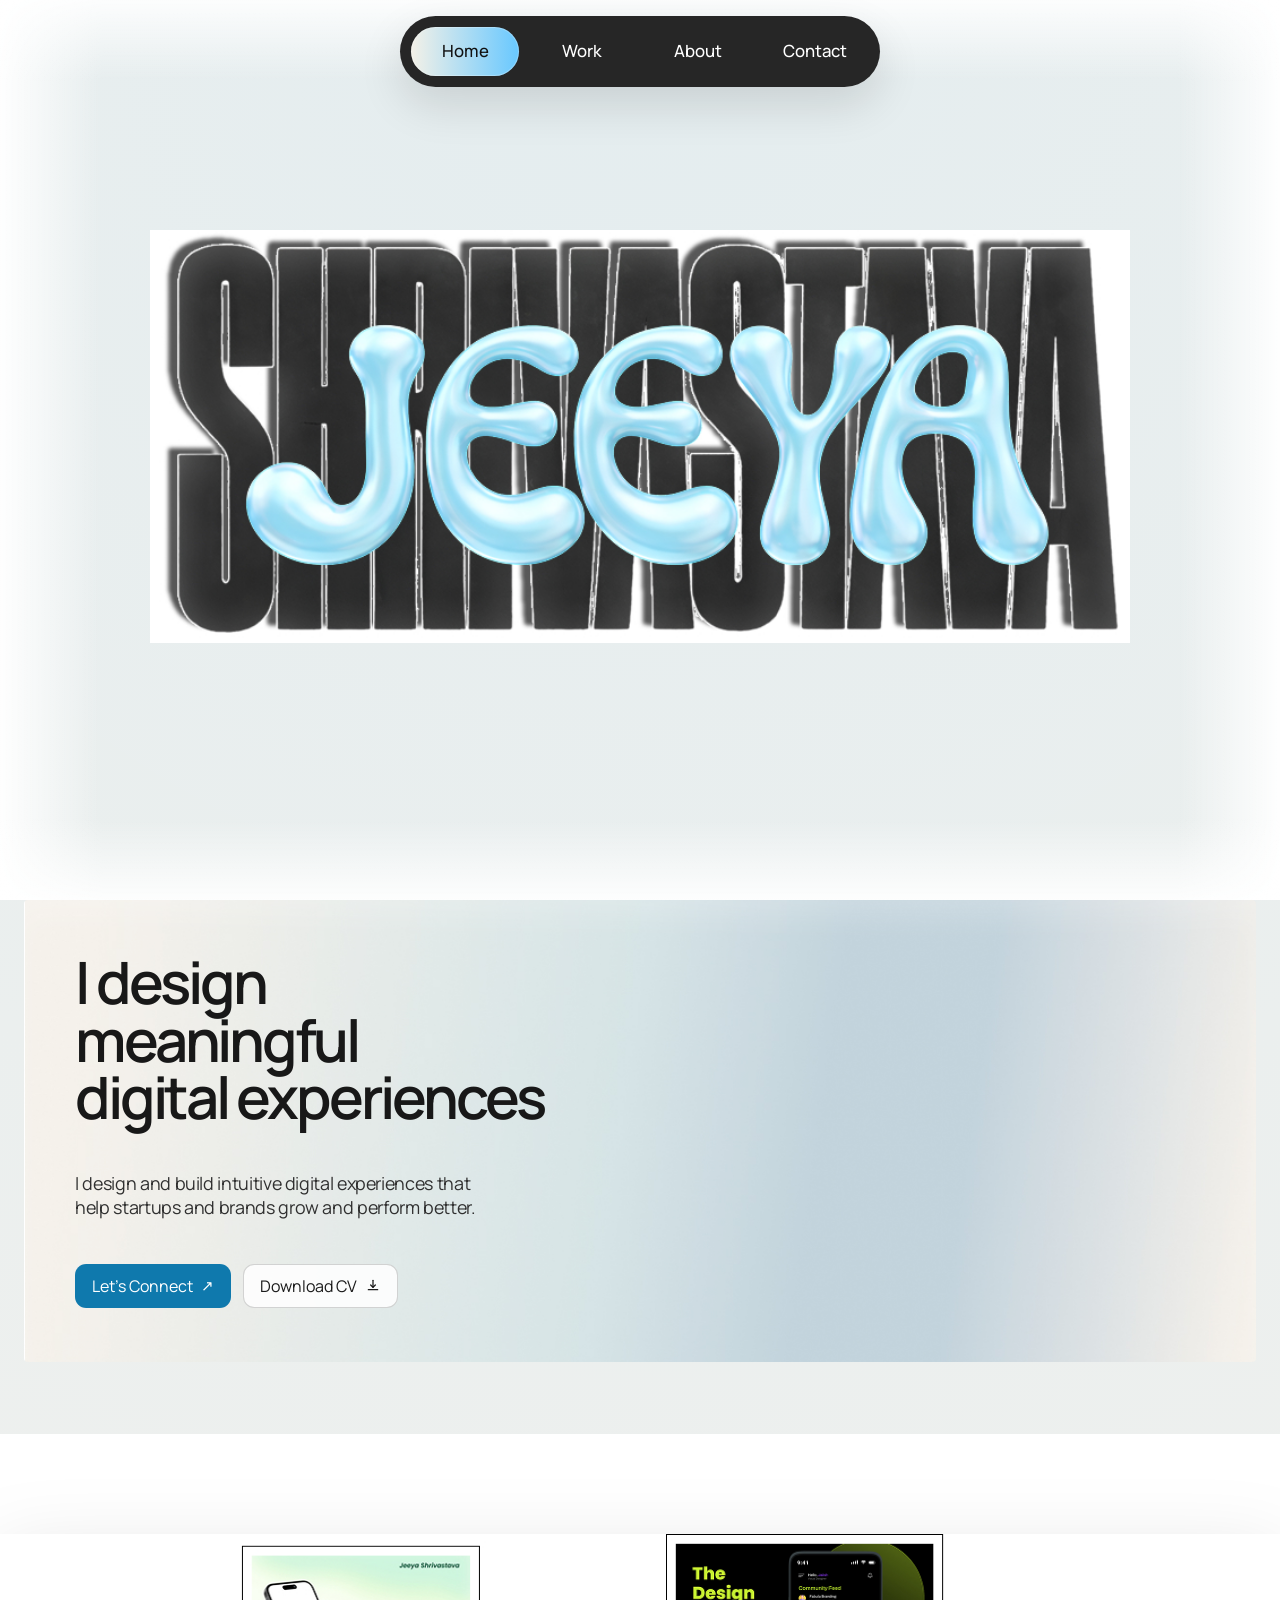
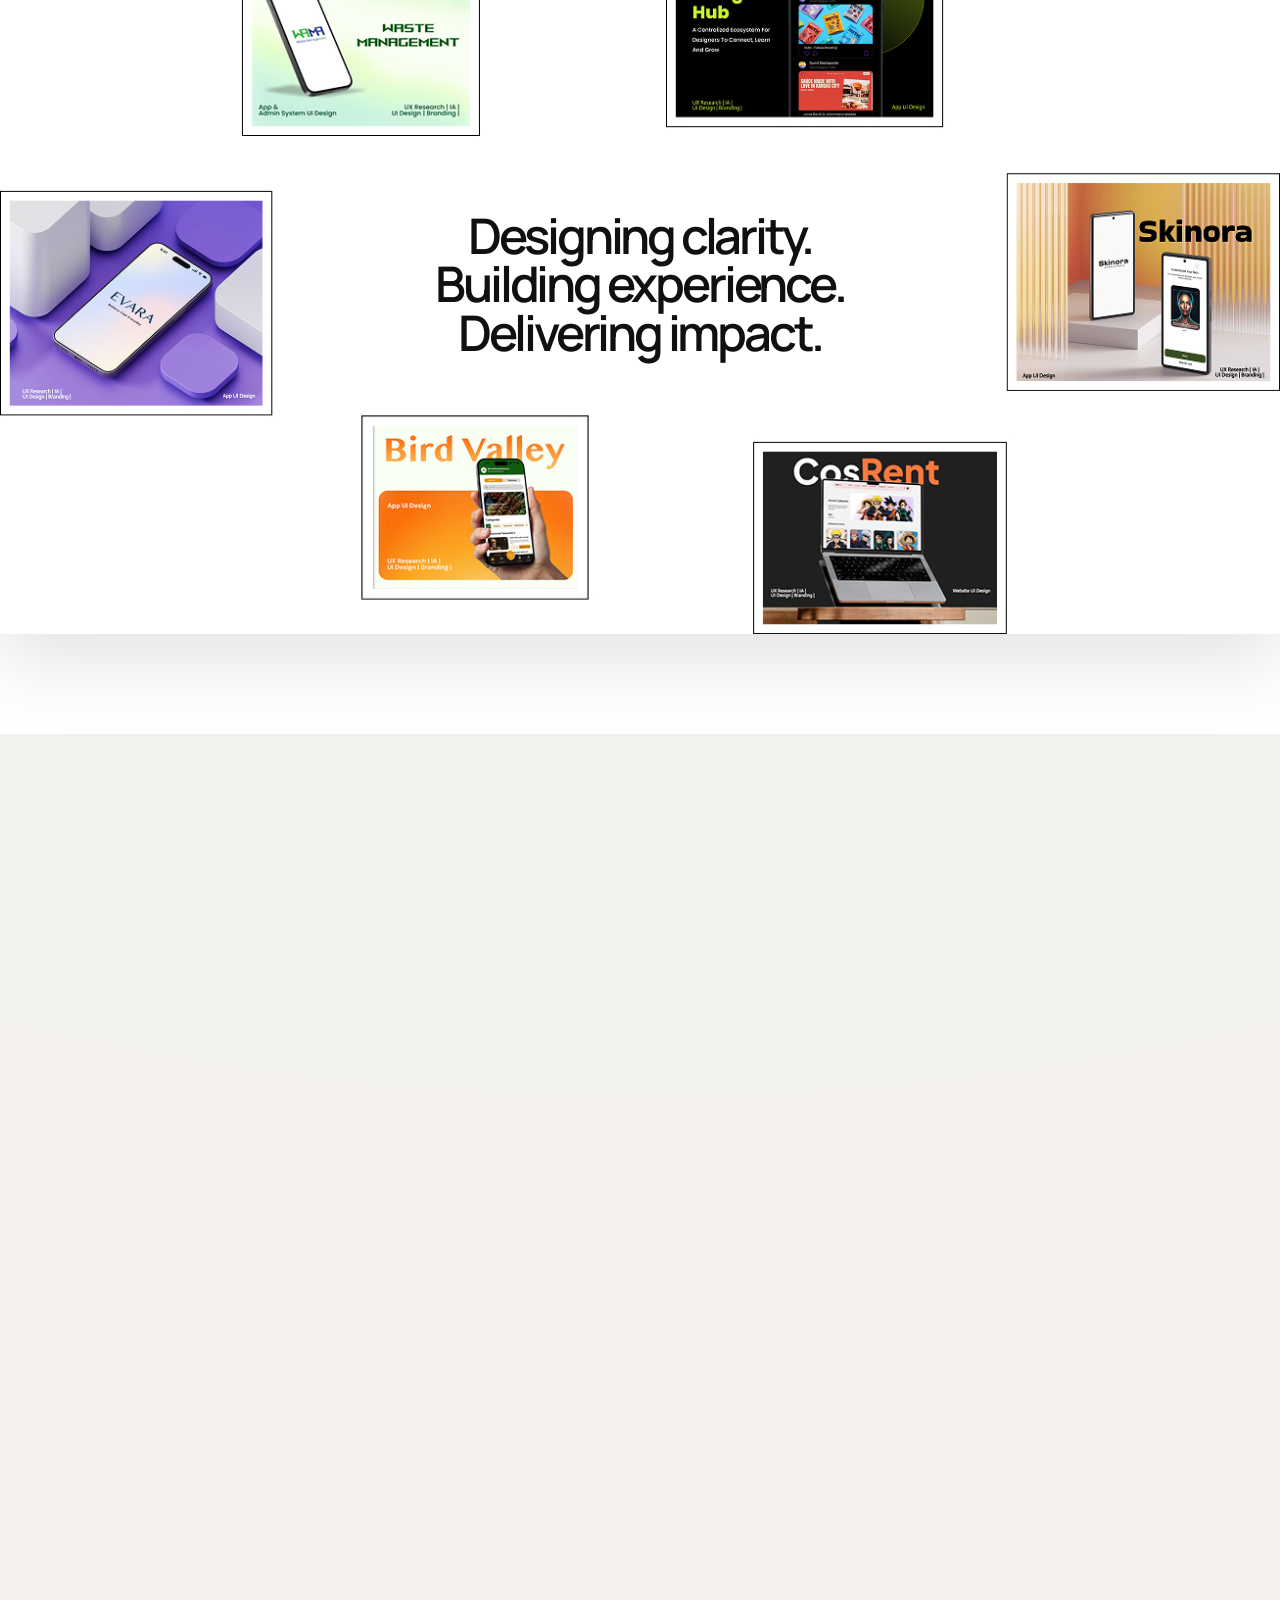
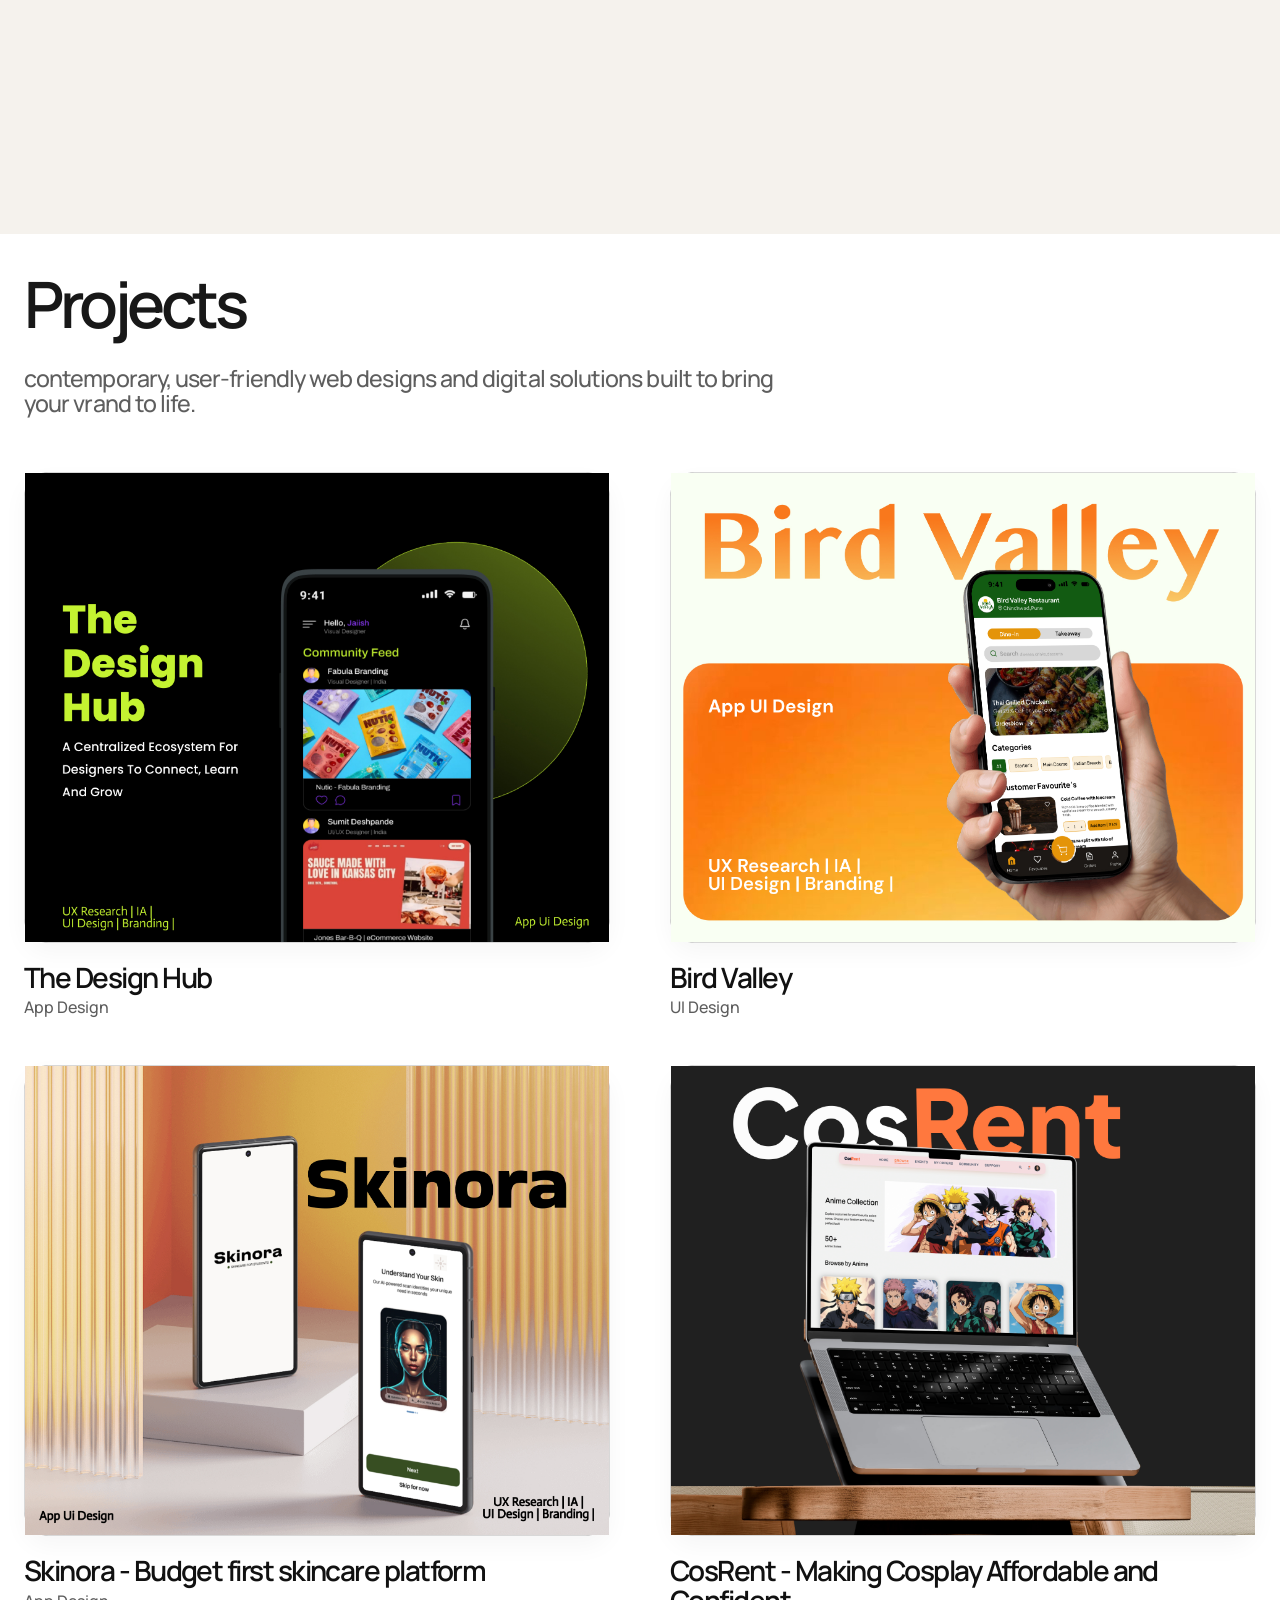
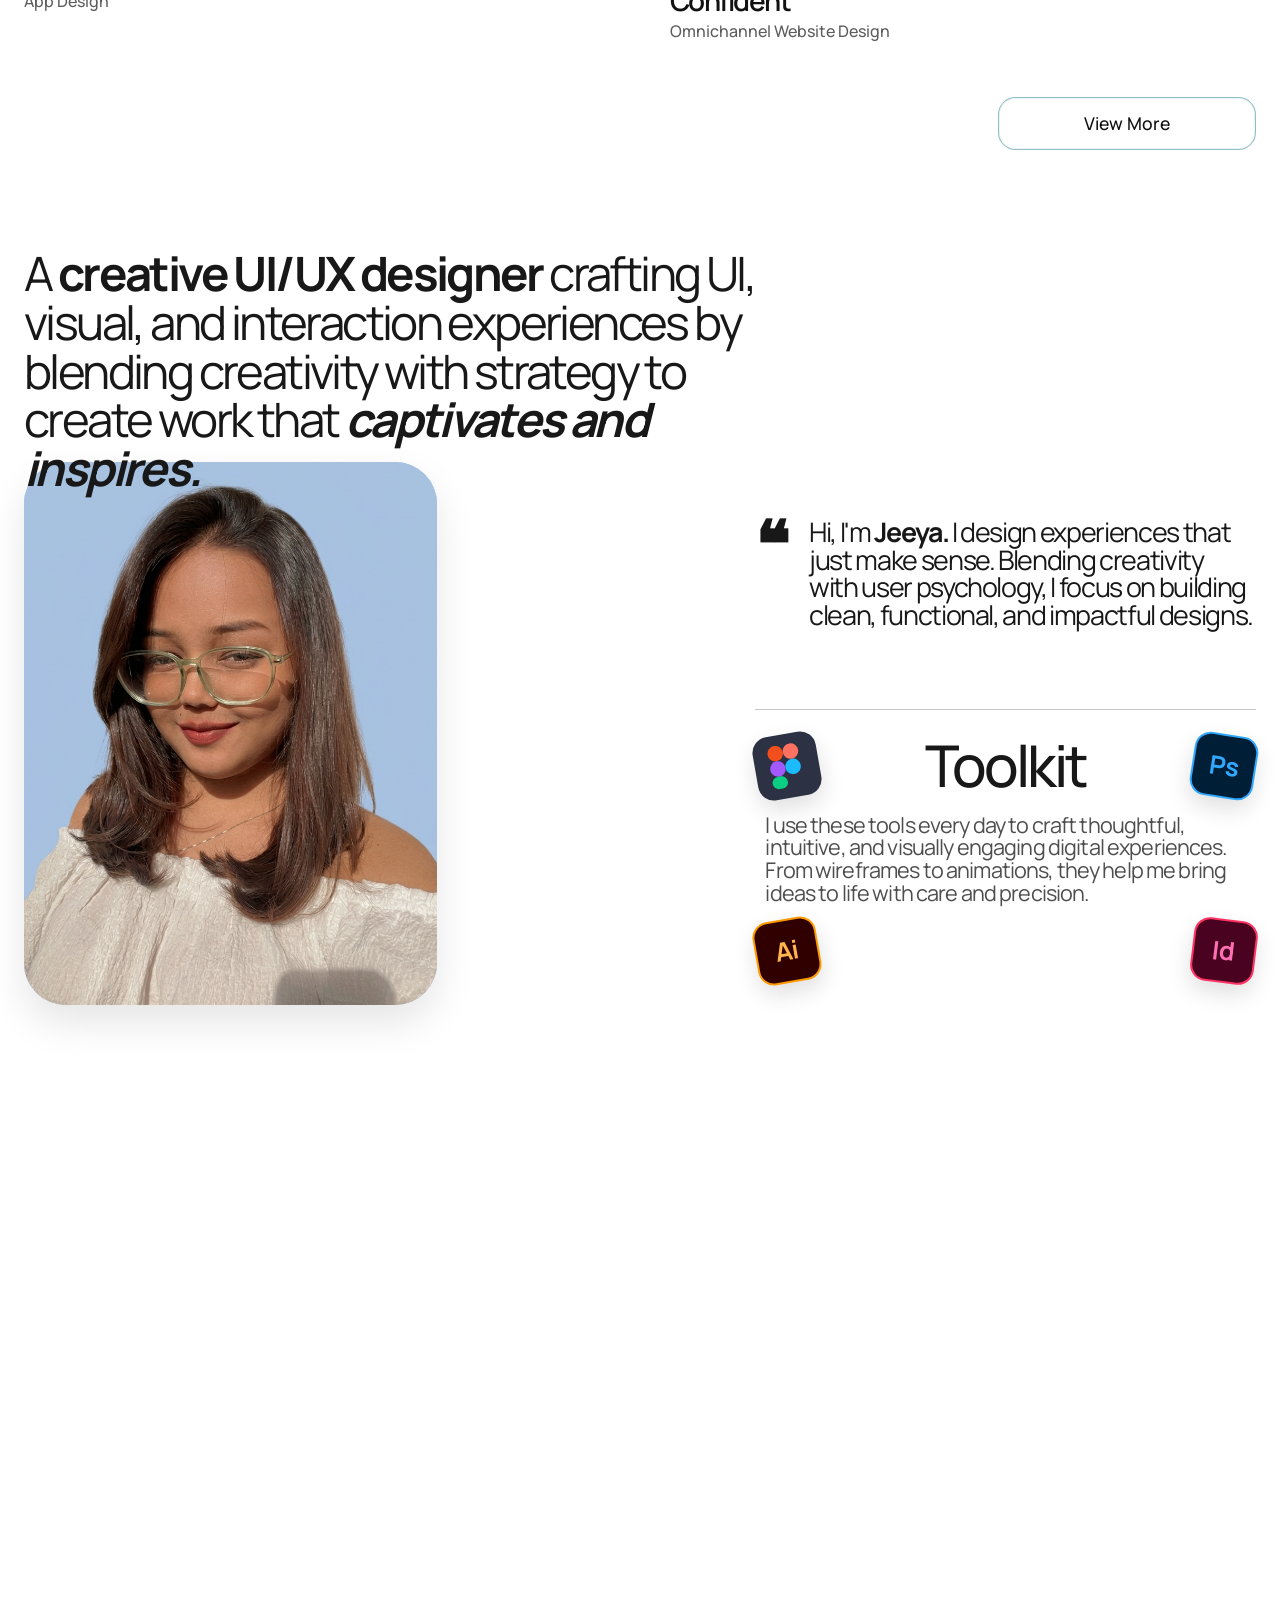
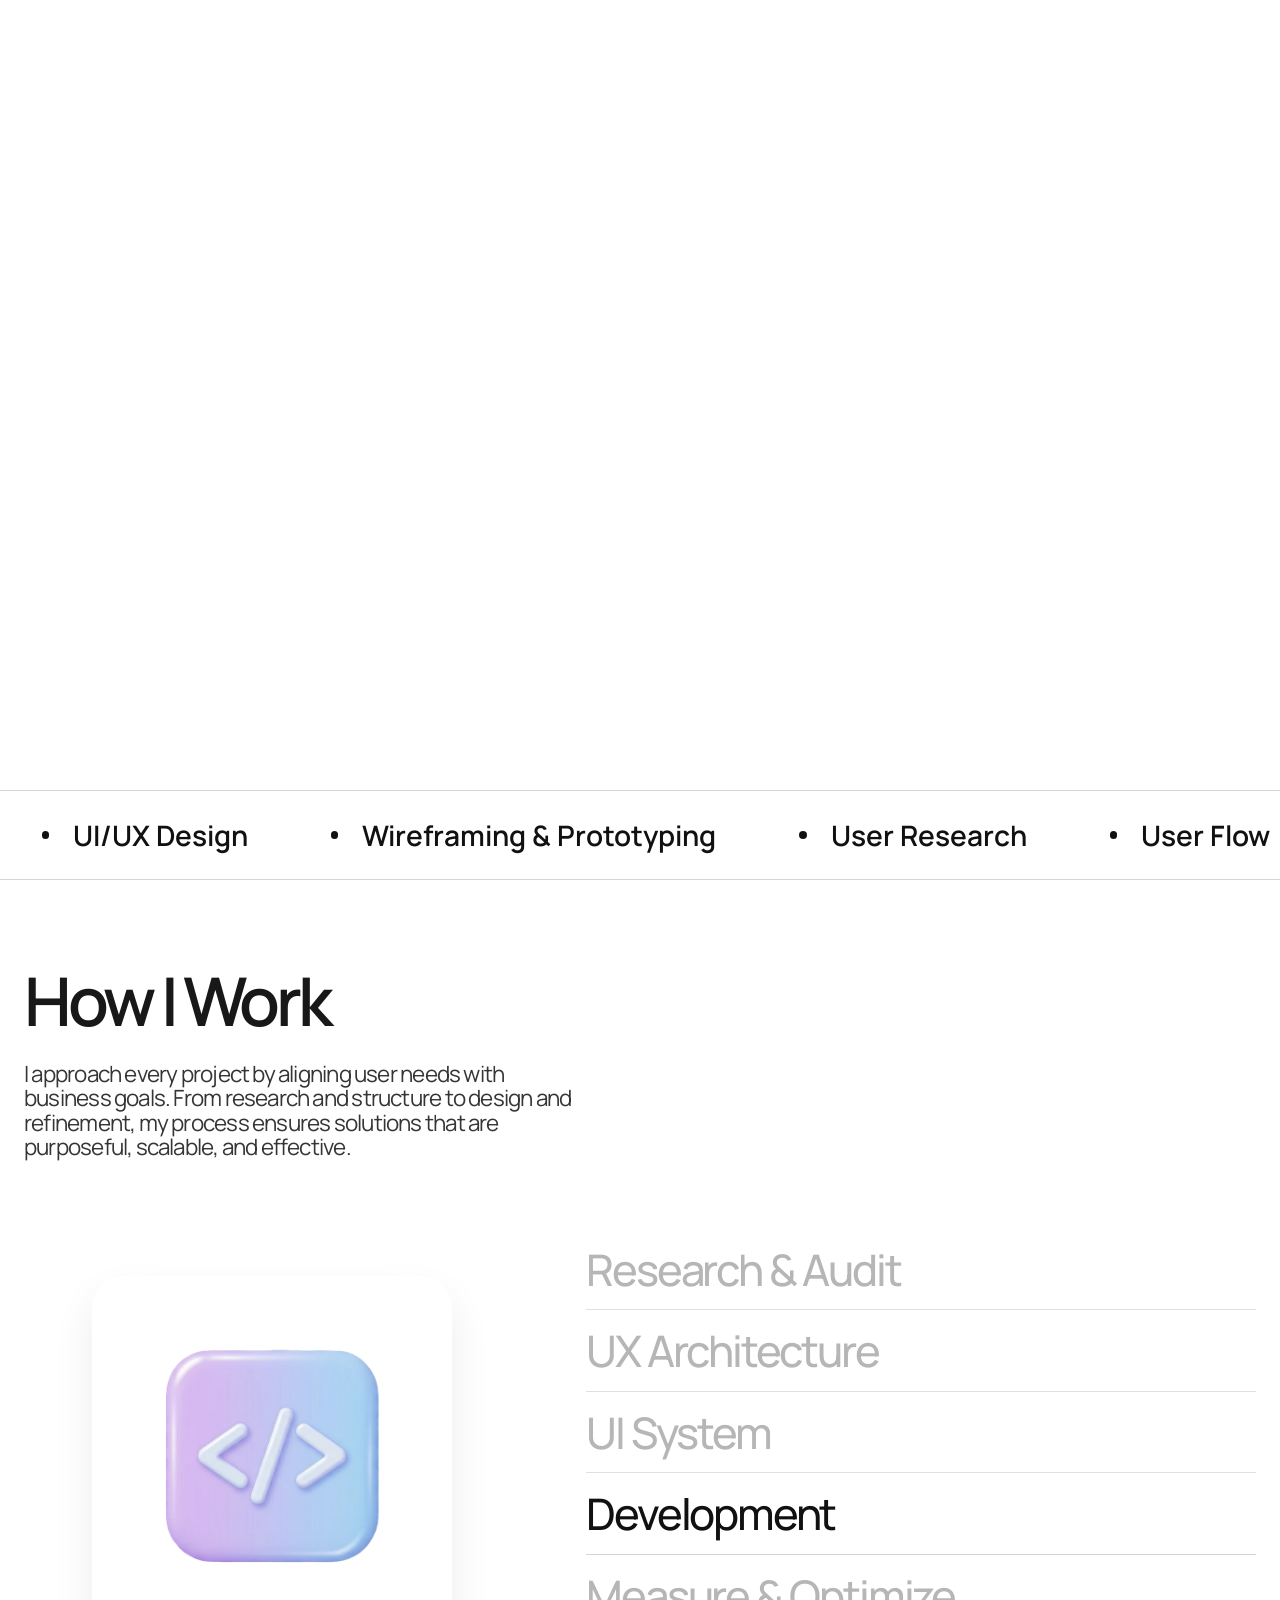
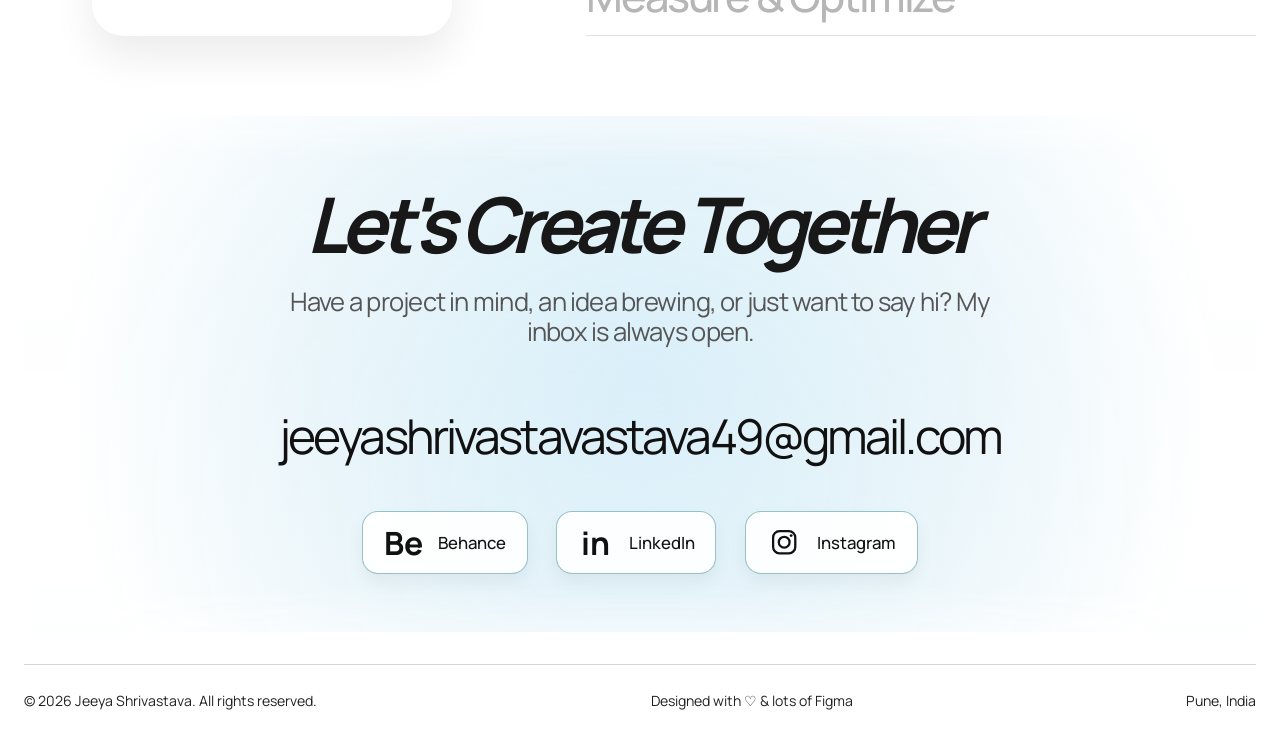
==== commit 919607b9: "Update index.html" ====
--- a/index.html
+++ b/index.html
@@ -89,7 +89,7 @@
         <div class="scroll-story__stage">
           <div class="scroll-story__visual" id="scroll-visual">
             <img
-              src="./assets/portfolio-scroll-stage.jpg"
+              src="./assets/scroll.jpg"
               alt="Portfolio case study collage surrounding a centered message"
               class="scroll-story__image"
               width="1174"
@@ -311,11 +311,11 @@
           </div>
 
           <div class="how-work__steps reveal-on-scroll" role="tablist" aria-label="How I Work steps">
-            <button class="how-work__step" type="button" role="tab" aria-selected="false" data-image="./assets/Research.PNG">Research &amp; Audit</button>
-            <button class="how-work__step" type="button" role="tab" aria-selected="false" data-image="./assets/UX.PNG">UX Architecture</button>
-            <button class="how-work__step is-active" type="button" role="tab" aria-selected="true" data-image="./assets/UI.PNG">UI System</button>
-            <button class="how-work__step" type="button" role="tab" aria-selected="false" data-image="./assets/dev.PNG">Development</button>
-            <button class="how-work__step" type="button" role="tab" aria-selected="false" data-image="./assets/Measure.PNG">Measure &amp; Optimize</button>
+            <button class="how-work__step" type="button" role="tab" aria-selected="false" data-image="./assets/Research.png">Research &amp; Audit</button>
+            <button class="how-work__step" type="button" role="tab" aria-selected="false" data-image="./assets/UX.png">UX Architecture</button>
+            <button class="how-work__step is-active" type="button" role="tab" aria-selected="true" data-image="./assets/UI.png">UI System</button>
+            <button class="how-work__step" type="button" role="tab" aria-selected="false" data-image="./assets/dev.png">Development</button>
+            <button class="how-work__step" type="button" role="tab" aria-selected="false" data-image="./assets/Measure.png">Measure &amp; Optimize</button>
           </div>
         </div>
       </div>
--- a/main.css
+++ b/main.css
@@ -15,6 +15,7 @@
 
 html {
   scroll-behavior: smooth;
+  scroll-padding-top: 7rem;
 }
 
 body {
@@ -103,12 +104,14 @@
 
 .hero-shell {
   min-height: 100vh;
-  padding: 2rem 1.5rem 4rem;
+  padding: 6.75rem 1.5rem 4rem;
 }
 
 .site-nav {
-  position: sticky;
+  position: fixed;
   top: 1rem;
+  left: 50%;
+  transform: translateX(-50%);
   z-index: 10;
   display: flex;
   justify-content: center;
@@ -300,11 +303,21 @@
   background: rgba(255, 255, 255, 0.85);
 }
 
-.cta-icon {
-  display: inline-flex;
-  align-items: center;
-  justify-content: center;
-  font-size: 0.95rem;
+  .cta-icon {
+    display: inline-flex;
+    align-items: center;
+    justify-content: center;
+    font-size: 0.95rem;
+  }
+
+.cta-icon--download svg {
+  width: 1rem;
+  height: 1rem;
+  fill: none;
+  stroke: currentColor;
+  stroke-width: 1.9;
+  stroke-linecap: round;
+  stroke-linejoin: round;
 }
 
 .scroll-story {
@@ -1123,12 +1136,12 @@
 
 @media (max-width: 640px) {
   .hero-shell {
-    padding: 1rem 1rem 3rem;
+    padding: 5.6rem 1rem 3rem;
   }
 
   .site-nav {
     gap: 0.35rem;
-    width: 100%;
+    width: min(calc(100% - 1rem), 480px);
     padding: 0.45rem;
     top: 0.75rem;
   }
